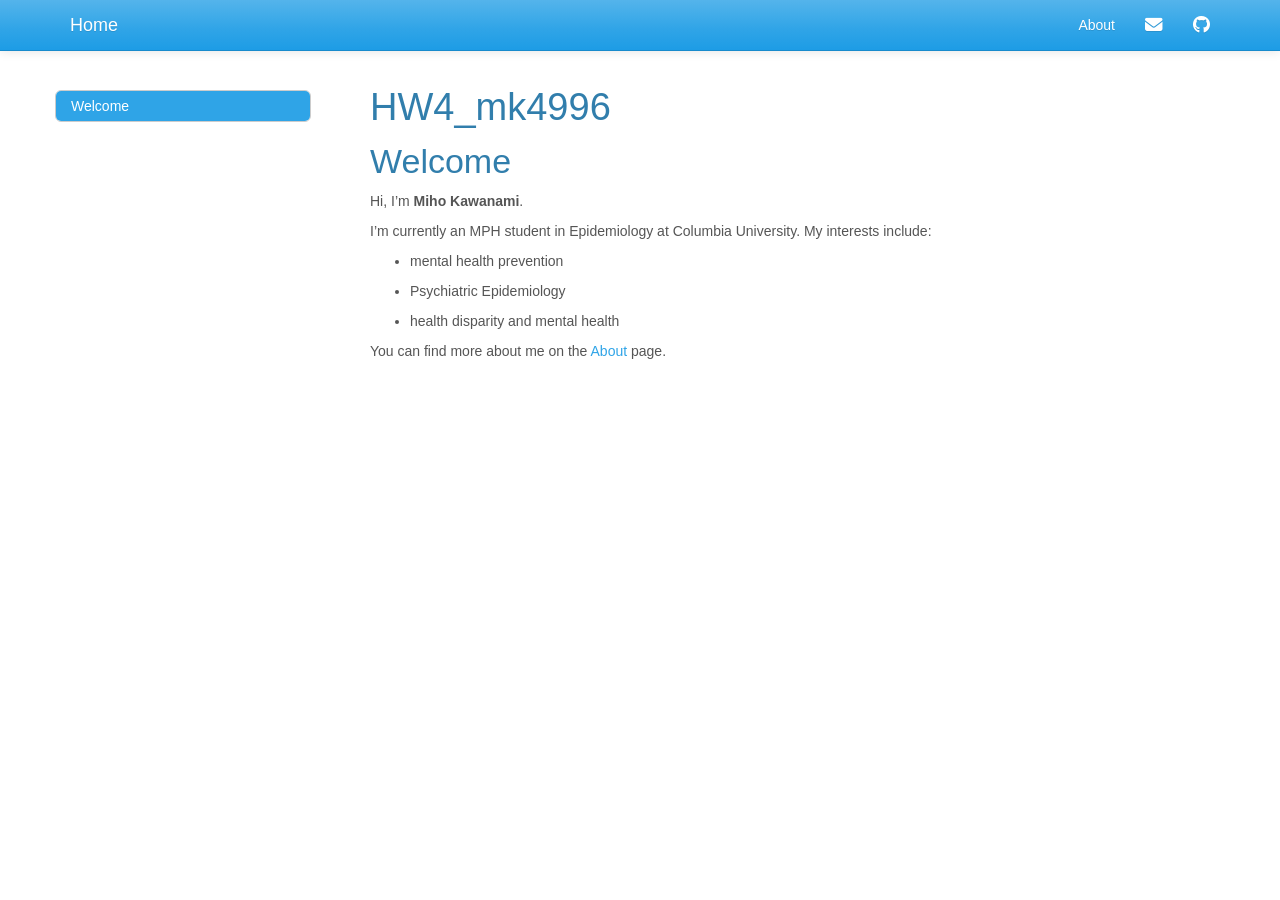
==== index.html @ 80c659e9 "built website" ====
<!DOCTYPE html>

<html>

<head>

<meta charset="utf-8" />
<meta name="generator" content="pandoc" />
<meta http-equiv="X-UA-Compatible" content="IE=EDGE" />




<title>HW4_mk4996</title>

<script src="site_libs/header-attrs-2.29/header-attrs.js"></script>
<script src="site_libs/jquery-3.6.0/jquery-3.6.0.min.js"></script>
<meta name="viewport" content="width=device-width, initial-scale=1" />
<link href="site_libs/bootstrap-3.3.5/css/cerulean.min.css" rel="stylesheet" />
<script src="site_libs/bootstrap-3.3.5/js/bootstrap.min.js"></script>
<script src="site_libs/bootstrap-3.3.5/shim/html5shiv.min.js"></script>
<script src="site_libs/bootstrap-3.3.5/shim/respond.min.js"></script>
<style>h1 {font-size: 34px;}
       h1.title {font-size: 38px;}
       h2 {font-size: 30px;}
       h3 {font-size: 24px;}
       h4 {font-size: 18px;}
       h5 {font-size: 16px;}
       h6 {font-size: 12px;}
       code {color: inherit; background-color: rgba(0, 0, 0, 0.04);}
       pre:not([class]) { background-color: white }</style>
<script src="site_libs/jqueryui-1.13.2/jquery-ui.min.js"></script>
<link href="site_libs/tocify-1.9.1/jquery.tocify.css" rel="stylesheet" />
<script src="site_libs/tocify-1.9.1/jquery.tocify.js"></script>
<script src="site_libs/navigation-1.1/tabsets.js"></script>
<link href="site_libs/highlightjs-9.12.0/default.css" rel="stylesheet" />
<script src="site_libs/highlightjs-9.12.0/highlight.js"></script>
<link href="site_libs/font-awesome-6.5.2/css/all.min.css" rel="stylesheet" />
<link href="site_libs/font-awesome-6.5.2/css/v4-shims.min.css" rel="stylesheet" />

<style type="text/css">
  code{white-space: pre-wrap;}
  span.smallcaps{font-variant: small-caps;}
  span.underline{text-decoration: underline;}
  div.column{display: inline-block; vertical-align: top; width: 50%;}
  div.hanging-indent{margin-left: 1.5em; text-indent: -1.5em;}
  ul.task-list{list-style: none;}
    </style>

<style type="text/css">code{white-space: pre;}</style>
<script type="text/javascript">
if (window.hljs) {
  hljs.configure({languages: []});
  hljs.initHighlightingOnLoad();
  if (document.readyState && document.readyState === "complete") {
    window.setTimeout(function() { hljs.initHighlighting(); }, 0);
  }
}
</script>









<style type = "text/css">
.main-container {
  max-width: 940px;
  margin-left: auto;
  margin-right: auto;
}
img {
  max-width:100%;
}
.tabbed-pane {
  padding-top: 12px;
}
.html-widget {
  margin-bottom: 20px;
}
button.code-folding-btn:focus {
  outline: none;
}
summary {
  display: list-item;
}
details > summary > p:only-child {
  display: inline;
}
pre code {
  padding: 0;
}
</style>


<style type="text/css">
.dropdown-submenu {
  position: relative;
}
.dropdown-submenu>.dropdown-menu {
  top: 0;
  left: 100%;
  margin-top: -6px;
  margin-left: -1px;
  border-radius: 0 6px 6px 6px;
}
.dropdown-submenu:hover>.dropdown-menu {
  display: block;
}
.dropdown-submenu>a:after {
  display: block;
  content: " ";
  float: right;
  width: 0;
  height: 0;
  border-color: transparent;
  border-style: solid;
  border-width: 5px 0 5px 5px;
  border-left-color: #cccccc;
  margin-top: 5px;
  margin-right: -10px;
}
.dropdown-submenu:hover>a:after {
  border-left-color: #adb5bd;
}
.dropdown-submenu.pull-left {
  float: none;
}
.dropdown-submenu.pull-left>.dropdown-menu {
  left: -100%;
  margin-left: 10px;
  border-radius: 6px 0 6px 6px;
}
</style>

<script type="text/javascript">
// manage active state of menu based on current page
$(document).ready(function () {
  // active menu anchor
  href = window.location.pathname
  href = href.substr(href.lastIndexOf('/') + 1)
  if (href === "")
    href = "index.html";
  var menuAnchor = $('a[href="' + href + '"]');

  // mark the anchor link active (and if it's in a dropdown, also mark that active)
  var dropdown = menuAnchor.closest('li.dropdown');
  if (window.bootstrap) { // Bootstrap 4+
    menuAnchor.addClass('active');
    dropdown.find('> .dropdown-toggle').addClass('active');
  } else { // Bootstrap 3
    menuAnchor.parent().addClass('active');
    dropdown.addClass('active');
  }

  // Navbar adjustments
  var navHeight = $(".navbar").first().height() + 15;
  var style = document.createElement('style');
  var pt = "padding-top: " + navHeight + "px; ";
  var mt = "margin-top: -" + navHeight + "px; ";
  var css = "";
  // offset scroll position for anchor links (for fixed navbar)
  for (var i = 1; i <= 6; i++) {
    css += ".section h" + i + "{ " + pt + mt + "}\n";
  }
  style.innerHTML = "body {" + pt + "padding-bottom: 40px; }\n" + css;
  document.head.appendChild(style);
});
</script>

<!-- tabsets -->

<style type="text/css">
.tabset-dropdown > .nav-tabs {
  display: inline-table;
  max-height: 500px;
  min-height: 44px;
  overflow-y: auto;
  border: 1px solid #ddd;
  border-radius: 4px;
}

.tabset-dropdown > .nav-tabs > li.active:before, .tabset-dropdown > .nav-tabs.nav-tabs-open:before {
  content: "\e259";
  font-family: 'Glyphicons Halflings';
  display: inline-block;
  padding: 10px;
  border-right: 1px solid #ddd;
}

.tabset-dropdown > .nav-tabs.nav-tabs-open > li.active:before {
  content: "\e258";
  font-family: 'Glyphicons Halflings';
  border: none;
}

.tabset-dropdown > .nav-tabs > li.active {
  display: block;
}

.tabset-dropdown > .nav-tabs > li > a,
.tabset-dropdown > .nav-tabs > li > a:focus,
.tabset-dropdown > .nav-tabs > li > a:hover {
  border: none;
  display: inline-block;
  border-radius: 4px;
  background-color: transparent;
}

.tabset-dropdown > .nav-tabs.nav-tabs-open > li {
  display: block;
  float: none;
}

.tabset-dropdown > .nav-tabs > li {
  display: none;
}
</style>

<!-- code folding -->



<style type="text/css">

#TOC {
  margin: 25px 0px 20px 0px;
}
@media (max-width: 768px) {
#TOC {
  position: relative;
  width: 100%;
}
}

@media print {
.toc-content {
  /* see https://github.com/w3c/csswg-drafts/issues/4434 */
  float: right;
}
}

.toc-content {
  padding-left: 30px;
  padding-right: 40px;
}

div.main-container {
  max-width: 1200px;
}

div.tocify {
  width: 20%;
  max-width: 260px;
  max-height: 85%;
}

@media (min-width: 768px) and (max-width: 991px) {
  div.tocify {
    width: 25%;
  }
}

@media (max-width: 767px) {
  div.tocify {
    width: 100%;
    max-width: none;
  }
}

.tocify ul, .tocify li {
  line-height: 20px;
}

.tocify-subheader .tocify-item {
  font-size: 0.90em;
}

.tocify .list-group-item {
  border-radius: 0px;
}


</style>



</head>

<body>


<div class="container-fluid main-container">


<!-- setup 3col/9col grid for toc_float and main content  -->
<div class="row">
<div class="col-xs-12 col-sm-4 col-md-3">
<div id="TOC" class="tocify">
</div>
</div>

<div class="toc-content col-xs-12 col-sm-8 col-md-9">




<div class="navbar navbar-default  navbar-fixed-top" role="navigation">
  <div class="container">
    <div class="navbar-header">
      <button type="button" class="navbar-toggle collapsed" data-toggle="collapse" data-bs-toggle="collapse" data-target="#navbar" data-bs-target="#navbar">
        <span class="icon-bar"></span>
        <span class="icon-bar"></span>
        <span class="icon-bar"></span>
      </button>
      <a class="navbar-brand" href="index.html">Home</a>
    </div>
    <div id="navbar" class="navbar-collapse collapse">
      <ul class="nav navbar-nav">
        
      </ul>
      <ul class="nav navbar-nav navbar-right">
        <li>
  <a href="about.html">About</a>
</li>
<li>
  <a href="mailto:mk1168@gmail.com">
    <span class="fa fa-envelope fa-lg"></span>
     
  </a>
</li>
<li>
  <a href="https://github.com/mk4996/">
    <span class="fa fa-github fa-lg"></span>
     
  </a>
</li>
      </ul>
    </div><!--/.nav-collapse -->
  </div><!--/.container -->
</div><!--/.navbar -->

<div id="header">



<h1 class="title toc-ignore">HW4_mk4996</h1>

</div>


<div id="welcome" class="section level1">
<h1>Welcome</h1>
<p>Hi, I’m <strong>Miho Kawanami</strong>.</p>
<p>I’m currently an MPH student in Epidemiology at Columbia University.
My interests include:</p>
<ul>
<li><p>mental health prevention</p></li>
<li><p>Psychiatric Epidemiology</p></li>
<li><p>health disparity and mental health</p></li>
</ul>
<p>You can find more about me on the <a href="about.html">About</a>
page.</p>
</div>



</div>
</div>

</div>

<script>

// add bootstrap table styles to pandoc tables
function bootstrapStylePandocTables() {
  $('tr.odd').parent('tbody').parent('table').addClass('table table-condensed');
}
$(document).ready(function () {
  bootstrapStylePandocTables();
});


</script>

<!-- tabsets -->

<script>
$(document).ready(function () {
  window.buildTabsets("TOC");
});

$(document).ready(function () {
  $('.tabset-dropdown > .nav-tabs > li').click(function () {
    $(this).parent().toggleClass('nav-tabs-open');
  });
});
</script>

<!-- code folding -->

<script>
$(document).ready(function ()  {

    // temporarily add toc-ignore selector to headers for the consistency with Pandoc
    $('.unlisted.unnumbered').addClass('toc-ignore')

    // move toc-ignore selectors from section div to header
    $('div.section.toc-ignore')
        .removeClass('toc-ignore')
        .children('h1,h2,h3,h4,h5').addClass('toc-ignore');

    // establish options
    var options = {
      selectors: "h1,h2,h3",
      theme: "bootstrap3",
      context: '.toc-content',
      hashGenerator: function (text) {
        return text.replace(/[.\\/?&!#<>]/g, '').replace(/\s/g, '_');
      },
      ignoreSelector: ".toc-ignore",
      scrollTo: 0
    };
    options.showAndHide = true;
    options.smoothScroll = true;

    // tocify
    var toc = $("#TOC").tocify(options).data("toc-tocify");
});
</script>

<!-- dynamically load mathjax for compatibility with self-contained -->
<script>
  (function () {
    var script = document.createElement("script");
    script.type = "text/javascript";
    script.src  = "https://mathjax.rstudio.com/latest/MathJax.js?config=TeX-AMS-MML_HTMLorMML";
    document.getElementsByTagName("head")[0].appendChild(script);
  })();
</script>

</body>
</html>
---- site_libs/highlightjs-9.12.0/default.css ----
.hljs-literal {
  color: #990073;
}

.hljs-number {
  color: #099;
}

.hljs-comment {
  color: #998;
  font-style: italic;
}

.hljs-keyword {
  color: #900;
  font-weight: bold;
}

.hljs-string {
  color: #d14;
}
---- site_libs/font-awesome-6.5.2/css/v4-shims.min.css ----
/*!
 * Font Awesome Free 6.5.2 by @fontawesome - https://fontawesome.com
 * License - https://fontawesome.com/license/free (Icons: CC BY 4.0, Fonts: SIL OFL 1.1, Code: MIT License)
 * Copyright 2024 Fonticons, Inc.
 */
.fa.fa-glass:before{content:"\f000"}.fa.fa-envelope-o{font-family:"Font Awesome 6 Free";font-weight:400}.fa.fa-envelope-o:before{content:"\f0e0"}.fa.fa-star-o{font-family:"Font Awesome 6 Free";font-weight:400}.fa.fa-star-o:before{content:"\f005"}.fa.fa-close:before,.fa.fa-remove:before{content:"\f00d"}.fa.fa-gear:before{content:"\f013"}.fa.fa-trash-o{font-family:"Font Awesome 6 Free";font-weight:400}.fa.fa-trash-o:before{content:"\f2ed"}.fa.fa-home:before{content:"\f015"}.fa.fa-file-o{font-family:"Font Awesome 6 Free";font-weight:400}.fa.fa-file-o:before{content:"\f15b"}.fa.fa-clock-o{font-family:"Font Awesome 6 Free";font-weight:400}.fa.fa-clock-o:before{content:"\f017"}.fa.fa-arrow-circle-o-down{font-family:"Font Awesome 6 Free";font-weight:400}.fa.fa-arrow-circle-o-down:before{content:"\f358"}.fa.fa-arrow-circle-o-up{font-family:"Font Awesome 6 Free";font-weight:400}.fa.fa-arrow-circle-o-up:before{content:"\f35b"}.fa.fa-play-circle-o{font-family:"Font Awesome 6 Free";font-weight:400}.fa.fa-play-circle-o:before{content:"\f144"}.fa.fa-repeat:before,.fa.fa-rotate-right:before{content:"\f01e"}.fa.fa-refresh:before{content:"\f021"}.fa.fa-list-alt{font-family:"Font Awesome 6 Free";font-weight:400}.fa.fa-list-alt:before{content:"\f022"}.fa.fa-dedent:before{content:"\f03b"}.fa.fa-video-camera:before{content:"\f03d"}.fa.fa-picture-o{font-family:"Font Awesome 6 Free";font-weight:400}.fa.fa-picture-o:before{content:"\f03e"}.fa.fa-photo{font-family:"Font Awesome 6 Free";font-weight:400}.fa.fa-photo:before{content:"\f03e"}.fa.fa-image{font-family:"Font Awesome 6 Free";font-weight:400}.fa.fa-image:before{content:"\f03e"}.fa.fa-map-marker:before{content:"\f3c5"}.fa.fa-pencil-square-o{font-family:"Font Awesome 6 Free";font-weight:400}.fa.fa-pencil-square-o:before{content:"\f044"}.fa.fa-edit{font-family:"Font Awesome 6 Free";font-weight:400}.fa.fa-edit:before{content:"\f044"}.fa.fa-share-square-o:before{content:"\f14d"}.fa.fa-check-square-o{font-family:"Font Awesome 6 Free";font-weight:400}.fa.fa-check-square-o:before{content:"\f14a"}.fa.fa-arrows:before{content:"\f0b2"}.fa.fa-times-circle-o{font-family:"Font Awesome 6 Free";font-weight:400}.fa.fa-times-circle-o:before{content:"\f057"}.fa.fa-check-circle-o{font-family:"Font Awesome 6 Free";font-weight:400}.fa.fa-check-circle-o:before{content:"\f058"}.fa.fa-mail-forward:before{content:"\f064"}.fa.fa-expand:before{content:"\f424"}.fa.fa-compress:before{content:"\f422"}.fa.fa-eye,.fa.fa-eye-slash{font-family:"Font Awesome 6 Free";font-weight:400}.fa.fa-warning:before{content:"\f071"}.fa.fa-calendar:before{content:"\f073"}.fa.fa-arrows-v:before{content:"\f338"}.fa.fa-arrows-h:before{content:"\f337"}.fa.fa-bar-chart-o:before,.fa.fa-bar-chart:before{content:"\e0e3"}.fa.fa-twitter-square{font-family:"Font Awesome 6 Brands";font-weight:400}.fa.fa-twitter-square:before{content:"\f081"}.fa.fa-facebook-square{font-family:"Font Awesome 6 Brands";font-weight:400}.fa.fa-facebook-square:before{content:"\f082"}.fa.fa-gears:before{content:"\f085"}.fa.fa-thumbs-o-up{font-family:"Font Awesome 6 Free";font-weight:400}.fa.fa-thumbs-o-up:before{content:"\f164"}.fa.fa-thumbs-o-down{font-family:"Font Awesome 6 Free";font-weight:400}.fa.fa-thumbs-o-down:before{content:"\f165"}.fa.fa-heart-o{font-family:"Font Awesome 6 Free";font-weight:400}.fa.fa-heart-o:before{content:"\f004"}.fa.fa-sign-out:before{content:"\f2f5"}.fa.fa-linkedin-square{font-family:"Font Awesome 6 Brands";font-weight:400}.fa.fa-linkedin-square:before{content:"\f08c"}.fa.fa-thumb-tack:before{content:"\f08d"}.fa.fa-external-link:before{content:"\f35d"}.fa.fa-sign-in:before{content:"\f2f6"}.fa.fa-github-square{font-family:"Font Awesome 6 Brands";font-weight:400}.fa.fa-github-square:before{content:"\f092"}.fa.fa-lemon-o{font-family:"Font Awesome 6 Free";font-weight:400}.fa.fa-lemon-o:before{content:"\f094"}.fa.fa-square-o{font-family:"Font Awesome 6 Free";font-weight:400}.fa.fa-square-o:before{content:"\f0c8"}.fa.fa-bookmark-o{font-family:"Font Awesome 6 Free";font-weight:400}.fa.fa-bookmark-o:before{content:"\f02e"}.fa.fa-facebook,.fa.fa-twitter{font-family:"Font Awesome 6 Brands";font-weight:400}.fa.fa-facebook:before{content:"\f39e"}.fa.fa-facebook-f{font-family:"Font Awesome 6 Brands";font-weight:400}.fa.fa-facebook-f:before{content:"\f39e"}.fa.fa-github{font-family:"Font Awesome 6 Brands";font-weight:400}.fa.fa-credit-card{font-family:"Font Awesome 6 Free";font-weight:400}.fa.fa-feed:before{content:"\f09e"}.fa.fa-hdd-o{font-family:"Font Awesome 6 Free";font-weight:400}.fa.fa-hdd-o:before{content:"\f0a0"}.fa.fa-hand-o-right{font-family:"Font Awesome 6 Free";font-weight:400}.fa.fa-hand-o-right:before{content:"\f0a4"}.fa.fa-hand-o-left{font-family:"Font Awesome 6 Free";font-weight:400}.fa.fa-hand-o-left:before{content:"\f0a5"}.fa.fa-hand-o-up{font-family:"Font Awesome 6 Free";font-weight:400}.fa.fa-hand-o-up:before{content:"\f0a6"}.fa.fa-hand-o-down{font-family:"Font Awesome 6 Free";font-weight:400}.fa.fa-hand-o-down:before{content:"\f0a7"}.fa.fa-globe:before{content:"\f57d"}.fa.fa-tasks:before{content:"\f828"}.fa.fa-arrows-alt:before{content:"\f31e"}.fa.fa-group:before{content:"\f0c0"}.fa.fa-chain:before{content:"\f0c1"}.fa.fa-cut:before{content:"\f0c4"}.fa.fa-files-o{font-family:"Font Awesome 6 Free";font-weight:400}.fa.fa-files-o:before{content:"\f0c5"}.fa.fa-floppy-o{font-family:"Font Awesome 6 Free";font-weight:400}.fa.fa-floppy-o:before{content:"\f0c7"}.fa.fa-save{font-family:"Font Awesome 6 Free";font-weight:400}.fa.fa-save:before{content:"\f0c7"}.fa.fa-navicon:before,.fa.fa-reorder:before{content:"\f0c9"}.fa.fa-magic:before{content:"\e2ca"}.fa.fa-pinterest,.fa.fa-pinterest-square{font-family:"Font Awesome 6 Brands";font-weight:400}.fa.fa-pinterest-square:before{content:"\f0d3"}.fa.fa-google-plus-square{font-family:"Font Awesome 6 Brands";font-weight:400}.fa.fa-google-plus-square:before{content:"\f0d4"}.fa.fa-google-plus{font-family:"Font Awesome 6 Brands";font-weight:400}.fa.fa-google-plus:before{content:"\f0d5"}.fa.fa-money:before{content:"\f3d1"}.fa.fa-unsorted:before{content:"\f0dc"}.fa.fa-sort-desc:before{content:"\f0dd"}.fa.fa-sort-asc:before{content:"\f0de"}.fa.fa-linkedin{font-family:"Font Awesome 6 Brands";font-weight:400}.fa.fa-linkedin:before{content:"\f0e1"}.fa.fa-rotate-left:before{content:"\f0e2"}.fa.fa-legal:before{content:"\f0e3"}.fa.fa-dashboard:before,.fa.fa-tachometer:before{content:"\f625"}.fa.fa-comment-o{font-family:"Font Awesome 6 Free";font-weight:400}.fa.fa-comment-o:before{content:"\f075"}.fa.fa-comments-o{font-family:"Font Awesome 6 Free";font-weight:400}.fa.fa-comments-o:before{content:"\f086"}.fa.fa-flash:before{content:"\f0e7"}.fa.fa-clipboard:before{content:"\f0ea"}.fa.fa-lightbulb-o{font-family:"Font Awesome 6 Free";font-weight:400}.fa.fa-lightbulb-o:before{content:"\f0eb"}.fa.fa-exchange:before{content:"\f362"}.fa.fa-cloud-download:before{content:"\f0ed"}.fa.fa-cloud-upload:before{content:"\f0ee"}.fa.fa-bell-o{font-family:"Font Awesome 6 Free";font-weight:400}.fa.fa-bell-o:before{content:"\f0f3"}.fa.fa-cutlery:before{content:"\f2e7"}.fa.fa-file-text-o{font-family:"Font Awesome 6 Free";font-weight:400}.fa.fa-file-text-o:before{content:"\f15c"}.fa.fa-building-o{font-family:"Font Awesome 6 Free";font-weight:400}.fa.fa-building-o:before{content:"\f1ad"}.fa.fa-hospital-o{font-family:"Font Awesome 6 Free";font-weight:400}.fa.fa-hospital-o:before{content:"\f0f8"}.fa.fa-tablet:before{content:"\f3fa"}.fa.fa-mobile-phone:before,.fa.fa-mobile:before{content:"\f3cd"}.fa.fa-circle-o{font-family:"Font Awesome 6 Free";font-weight:400}.fa.fa-circle-o:before{content:"\f111"}.fa.fa-mail-reply:before{content:"\f3e5"}.fa.fa-github-alt{font-family:"Font Awesome 6 Brands";font-weight:400}.fa.fa-folder-o{font-family:"Font Awesome 6 Free";font-weight:400}.fa.fa-folder-o:before{content:"\f07b"}.fa.fa-folder-open-o{font-family:"Font Awesome 6 Free";font-weight:400}.fa.fa-folder-open-o:before{content:"\f07c"}.fa.fa-smile-o{font-family:"Font Awesome 6 Free";font-weight:400}.fa.fa-smile-o:before{content:"\f118"}.fa.fa-frown-o{font-family:"Font Awesome 6 Free";font-weight:400}.fa.fa-frown-o:before{content:"\f119"}.fa.fa-meh-o{font-family:"Font Awesome 6 Free";font-weight:400}.fa.fa-meh-o:before{content:"\f11a"}.fa.fa-keyboard-o{font-family:"Font Awesome 6 Free";font-weight:400}.fa.fa-keyboard-o:before{content:"\f11c"}.fa.fa-flag-o{font-family:"Font Awesome 6 Free";font-weight:400}.fa.fa-flag-o:before{content:"\f024"}.fa.fa-mail-reply-all:before{content:"\f122"}.fa.fa-star-half-o{font-family:"Font Awesome 6 Free";font-weight:400}.fa.fa-star-half-o:before{content:"\f5c0"}.fa.fa-star-half-empty{font-family:"Font Awesome 6 Free";font-weight:400}.fa.fa-star-half-empty:before{content:"\f5c0"}.fa.fa-star-half-full{font-family:"Font Awesome 6 Free";font-weight:400}.fa.fa-star-half-full:before{content:"\f5c0"}.fa.fa-code-fork:before{content:"\f126"}.fa.fa-chain-broken:before,.fa.fa-unlink:before{content:"\f127"}.fa.fa-calendar-o{font-family:"Font Awesome 6 Free";font-weight:400}.fa.fa-calendar-o:before{content:"\f133"}.fa.fa-css3,.fa.fa-html5,.fa.fa-maxcdn{font-family:"Font Awesome 6 Brands";font-weight:400}.fa.fa-unlock-alt:before{content:"\f09c"}.fa.fa-minus-square-o{font-family:"Font Awesome 6 Free";font-weight:400}.fa.fa-minus-square-o:before{content:"\f146"}.fa.fa-level-up:before{content:"\f3bf"}.fa.fa-level-down:before{content:"\f3be"}.fa.fa-pencil-square:before{content:"\f14b"}.fa.fa-external-link-square:before{content:"\f360"}.fa.fa-compass{font-family:"Font Awesome 6 Free";font-weight:400}.fa.fa-caret-square-o-down{font-family:"Font Awesome 6 Free";font-weight:400}.fa.fa-caret-square-o-down:before{content:"\f150"}.fa.fa-toggle-down{font-family:"Font Awesome 6 Free";font-weight:400}.fa.fa-toggle-down:before{content:"\f150"}.fa.fa-caret-square-o-up{font-family:"Font Awesome 6 Free";font-weight:400}.fa.fa-caret-square-o-up:before{content:"\f151"}.fa.fa-toggle-up{font-family:"Font Awesome 6 Free";font-weight:400}.fa.fa-toggle-up:before{content:"\f151"}.fa.fa-caret-square-o-right{font-family:"Font Awesome 6 Free";font-weight:400}.fa.fa-caret-square-o-right:before{content:"\f152"}.fa.fa-toggle-right{font-family:"Font Awesome 6 Free";font-weight:400}.fa.fa-toggle-right:before{content:"\f152"}.fa.fa-eur:before,.fa.fa-euro:before{content:"\f153"}.fa.fa-gbp:before{content:"\f154"}.fa.fa-dollar:before,.fa.fa-usd:before{content:"\24"}.fa.fa-inr:before,.fa.fa-rupee:before{content:"\e1bc"}.fa.fa-cny:before,.fa.fa-jpy:before,.fa.fa-rmb:before,.fa.fa-yen:before{content:"\f157"}.fa.fa-rouble:before,.fa.fa-rub:before,.fa.fa-ruble:before{content:"\f158"}.fa.fa-krw:before,.fa.fa-won:before{content:"\f159"}.fa.fa-bitcoin,.fa.fa-btc{font-family:"Font Awesome 6 Brands";font-weight:400}.fa.fa-bitcoin:before{content:"\f15a"}.fa.fa-file-text:before{content:"\f15c"}.fa.fa-sort-alpha-asc:before{content:"\f15d"}.fa.fa-sort-alpha-desc:before{content:"\f881"}.fa.fa-sort-amount-asc:before{content:"\f884"}.fa.fa-sort-amount-desc:before{content:"\f160"}.fa.fa-sort-numeric-asc:before{content:"\f162"}.fa.fa-sort-numeric-desc:before{content:"\f886"}.fa.fa-youtube-square{font-family:"Font Awesome 6 Brands";font-weight:400}.fa.fa-youtube-square:before{content:"\f431"}.fa.fa-xing,.fa.fa-xing-square,.fa.fa-youtube{font-family:"Font Awesome 6 Brands";font-weight:400}.fa.fa-xing-square:before{content:"\f169"}.fa.fa-youtube-play{font-family:"Font Awesome 6 Brands";font-weight:400}.fa.fa-youtube-play:before{content:"\f167"}.fa.fa-adn,.fa.fa-bitbucket,.fa.fa-bitbucket-square,.fa.fa-dropbox,.fa.fa-flickr,.fa.fa-instagram,.fa.fa-stack-overflow{font-family:"Font Awesome 6 Brands";font-weight:400}.fa.fa-bitbucket-square:before{content:"\f171"}.fa.fa-tumblr,.fa.fa-tumblr-square{font-family:"Font Awesome 6 Brands";font-weight:400}.fa.fa-tumblr-square:before{content:"\f174"}.fa.fa-long-arrow-down:before{content:"\f309"}.fa.fa-long-arrow-up:before{content:"\f30c"}.fa.fa-long-arrow-left:before{content:"\f30a"}.fa.fa-long-arrow-right:before{content:"\f30b"}.fa.fa-android,.fa.fa-apple,.fa.fa-dribbble,.fa.fa-foursquare,.fa.fa-gittip,.fa.fa-gratipay,.fa.fa-linux,.fa.fa-skype,.fa.fa-trello,.fa.fa-windows{font-family:"Font Awesome 6 Brands";font-weight:400}.fa.fa-gittip:before{content:"\f184"}.fa.fa-sun-o{font-family:"Font Awesome 6 Free";font-weight:400}.fa.fa-sun-o:before{content:"\f185"}.fa.fa-moon-o{font-family:"Font Awesome 6 Free";font-weight:400}.fa.fa-moon-o:before{content:"\f186"}.fa.fa-pagelines,.fa.fa-renren,.fa.fa-stack-exchange,.fa.fa-vk,.fa.fa-weibo{font-family:"Font Awesome 6 Brands";font-weight:400}.fa.fa-arrow-circle-o-right{font-family:"Font Awesome 6 Free";font-weight:400}.fa.fa-arrow-circle-o-right:before{content:"\f35a"}.fa.fa-arrow-circle-o-left{font-family:"Font Awesome 6 Free";font-weight:400}.fa.fa-arrow-circle-o-left:before{content:"\f359"}.fa.fa-caret-square-o-left{font-family:"Font Awesome 6 Free";font-weight:400}.fa.fa-caret-square-o-left:before{content:"\f191"}.fa.fa-toggle-left{font-family:"Font Awesome 6 Free";font-weight:400}.fa.fa-toggle-left:before{content:"\f191"}.fa.fa-dot-circle-o{font-family:"Font Awesome 6 Free";font-weight:400}.fa.fa-dot-circle-o:before{content:"\f192"}.fa.fa-vimeo-square{font-family:"Font Awesome 6 Brands";font-weight:400}.fa.fa-vimeo-square:before{content:"\f194"}.fa.fa-try:before,.fa.fa-turkish-lira:before{content:"\e2bb"}.fa.fa-plus-square-o{font-family:"Font Awesome 6 Free";font-weight:400}.fa.fa-plus-square-o:before{content:"\f0fe"}.fa.fa-openid,.fa.fa-slack,.fa.fa-wordpress{font-family:"Font Awesome 6 Brands";font-weight:400}.fa.fa-bank:before,.fa.fa-institution:before{content:"\f19c"}.fa.fa-mortar-board:before{content:"\f19d"}.fa.fa-google,.fa.fa-reddit,.fa.fa-reddit-square,.fa.fa-yahoo{font-family:"Font Awesome 6 Brands";font-weight:400}.fa.fa-reddit-square:before{content:"\f1a2"}.fa.fa-behance,.fa.fa-behance-square,.fa.fa-delicious,.fa.fa-digg,.fa.fa-drupal,.fa.fa-joomla,.fa.fa-pied-piper-alt,.fa.fa-pied-piper-pp,.fa.fa-stumbleupon,.fa.fa-stumbleupon-circle{font-family:"Font Awesome 6 Brands";font-weight:400}.fa.fa-behance-square:before{content:"\f1b5"}.fa.fa-steam,.fa.fa-steam-square{font-family:"Font Awesome 6 Brands";font-weight:400}.fa.fa-steam-square:before{content:"\f1b7"}.fa.fa-automobile:before{content:"\f1b9"}.fa.fa-cab:before{content:"\f1ba"}.fa.fa-deviantart,.fa.fa-soundcloud,.fa.fa-spotify{font-family:"Font Awesome 6 Brands";font-weight:400}.fa.fa-file-pdf-o{font-family:"Font Awesome 6 Free";font-weight:400}.fa.fa-file-pdf-o:before{content:"\f1c1"}.fa.fa-file-word-o{font-family:"Font Awesome 6 Free";font-weight:400}.fa.fa-file-word-o:before{content:"\f1c2"}.fa.fa-file-excel-o{font-family:"Font Awesome 6 Free";font-weight:400}.fa.fa-file-excel-o:before{content:"\f1c3"}.fa.fa-file-powerpoint-o{font-family:"Font Awesome 6 Free";font-weight:400}.fa.fa-file-powerpoint-o:before{content:"\f1c4"}.fa.fa-file-image-o{font-family:"Font Awesome 6 Free";font-weight:400}.fa.fa-file-image-o:before{content:"\f1c5"}.fa.fa-file-photo-o{font-family:"Font Awesome 6 Free";font-weight:400}.fa.fa-file-photo-o:before{content:"\f1c5"}.fa.fa-file-picture-o{font-family:"Font Awesome 6 Free";font-weight:400}.fa.fa-file-picture-o:before{content:"\f1c5"}.fa.fa-file-archive-o{font-family:"Font Awesome 6 Free";font-weight:400}.fa.fa-file-archive-o:before{content:"\f1c6"}.fa.fa-file-zip-o{font-family:"Font Awesome 6 Free";font-weight:400}.fa.fa-file-zip-o:before{content:"\f1c6"}.fa.fa-file-audio-o{font-family:"Font Awesome 6 Free";font-weight:400}.fa.fa-file-audio-o:before{content:"\f1c7"}.fa.fa-file-sound-o{font-family:"Font Awesome 6 Free";font-weight:400}.fa.fa-file-sound-o:before{content:"\f1c7"}.fa.fa-file-video-o{font-family:"Font Awesome 6 Free";font-weight:400}.fa.fa-file-video-o:before{content:"\f1c8"}.fa.fa-file-movie-o{font-family:"Font Awesome 6 Free";font-weight:400}.fa.fa-file-movie-o:before{content:"\f1c8"}.fa.fa-file-code-o{font-family:"Font Awesome 6 Free";font-weight:400}.fa.fa-file-code-o:before{content:"\f1c9"}.fa.fa-codepen,.fa.fa-jsfiddle,.fa.fa-vine{font-family:"Font Awesome 6 Brands";font-weight:400}.fa.fa-life-bouy:before,.fa.fa-life-buoy:before,.fa.fa-life-saver:before,.fa.fa-support:before{content:"\f1cd"}.fa.fa-circle-o-notch:before{content:"\f1ce"}.fa.fa-ra,.fa.fa-rebel{font-family:"Font Awesome 6 Brands";font-weight:400}.fa.fa-ra:before{content:"\f1d0"}.fa.fa-resistance{font-family:"Font Awesome 6 Brands";font-weight:400}.fa.fa-resistance:before{content:"\f1d0"}.fa.fa-empire,.fa.fa-ge{font-family:"Font Awesome 6 Brands";font-weight:400}.fa.fa-ge:before{content:"\f1d1"}.fa.fa-git-square{font-family:"Font Awesome 6 Brands";font-weight:400}.fa.fa-git-square:before{content:"\f1d2"}.fa.fa-git,.fa.fa-hacker-news,.fa.fa-y-combinator-square{font-family:"Font Awesome 6 Brands";font-weight:400}.fa.fa-y-combinator-square:before{content:"\f1d4"}.fa.fa-yc-square{font-family:"Font Awesome 6 Brands";font-weight:400}.fa.fa-yc-square:before{content:"\f1d4"}.fa.fa-qq,.fa.fa-tencent-weibo,.fa.fa-wechat,.fa.fa-weixin{font-family:"Font Awesome 6 Brands";font-weight:400}.fa.fa-wechat:before{content:"\f1d7"}.fa.fa-send:before{content:"\f1d8"}.fa.fa-paper-plane-o{font-family:"Font Awesome 6 Free";font-weight:400}.fa.fa-paper-plane-o:before{content:"\f1d8"}.fa.fa-send-o{font-family:"Font Awesome 6 Free";font-weight:400}.fa.fa-send-o:before{content:"\f1d8"}.fa.fa-circle-thin{font-family:"Font Awesome 6 Free";font-weight:400}.fa.fa-circle-thin:before{content:"\f111"}.fa.fa-header:before{content:"\f1dc"}.fa.fa-futbol-o{font-family:"Font Awesome 6 Free";font-weight:400}.fa.fa-futbol-o:before{content:"\f1e3"}.fa.fa-soccer-ball-o{font-family:"Font Awesome 6 Free";font-weight:400}.fa.fa-soccer-ball-o:before{content:"\f1e3"}.fa.fa-slideshare,.fa.fa-twitch,.fa.fa-yelp{font-family:"Font Awesome 6 Brands";font-weight:400}.fa.fa-newspaper-o{font-family:"Font Awesome 6 Free";font-weight:400}.fa.fa-newspaper-o:before{content:"\f1ea"}.fa.fa-cc-amex,.fa.fa-cc-discover,.fa.fa-cc-mastercard,.fa.fa-cc-paypal,.fa.fa-cc-stripe,.fa.fa-cc-visa,.fa.fa-google-wallet,.fa.fa-paypal{font-family:"Font Awesome 6 Brands";font-weight:400}.fa.fa-bell-slash-o{font-family:"Font Awesome 6 Free";font-weight:400}.fa.fa-bell-slash-o:before{content:"\f1f6"}.fa.fa-trash:before{content:"\f2ed"}.fa.fa-copyright{font-family:"Font Awesome 6 Free";font-weight:400}.fa.fa-eyedropper:before{content:"\f1fb"}.fa.fa-area-chart:before{content:"\f1fe"}.fa.fa-pie-chart:before{content:"\f200"}.fa.fa-line-chart:before{content:"\f201"}.fa.fa-lastfm,.fa.fa-lastfm-square{font-family:"Font Awesome 6 Brands";font-weight:400}.fa.fa-lastfm-square:before{content:"\f203"}.fa.fa-angellist,.fa.fa-ioxhost{font-family:"Font Awesome 6 Brands";font-weight:400}.fa.fa-cc{font-family:"Font Awesome 6 Free";font-weight:400}.fa.fa-cc:before{content:"\f20a"}.fa.fa-ils:before,.fa.fa-shekel:before,.fa.fa-sheqel:before{content:"\f20b"}.fa.fa-buysellads,.fa.fa-connectdevelop,.fa.fa-dashcube,.fa.fa-forumbee,.fa.fa-leanpub,.fa.fa-sellsy,.fa.fa-shirtsinbulk,.fa.fa-simplybuilt,.fa.fa-skyatlas{font-family:"Font Awesome 6 Brands";font-weight:400}.fa.fa-diamond{font-family:"Font Awesome 6 Free";font-weight:400}.fa.fa-diamond:before{content:"\f3a5"}.fa.fa-intersex:before,.fa.fa-transgender:before{content:"\f224"}.fa.fa-transgender-alt:before{content:"\f225"}.fa.fa-facebook-official{font-family:"Font Awesome 6 Brands";font-weight:400}.fa.fa-facebook-official:before{content:"\f09a"}.fa.fa-pinterest-p,.fa.fa-whatsapp{font-family:"Font Awesome 6 Brands";font-weight:400}.fa.fa-hotel:before{content:"\f236"}.fa.fa-medium,.fa.fa-viacoin,.fa.fa-y-combinator,.fa.fa-yc{font-family:"Font Awesome 6 Brands";font-weight:400}.fa.fa-yc:before{content:"\f23b"}.fa.fa-expeditedssl,.fa.fa-opencart,.fa.fa-optin-monster{font-family:"Font Awesome 6 Brands";font-weight:400}.fa.fa-battery-4:before,.fa.fa-battery:before{content:"\f240"}.fa.fa-battery-3:before{content:"\f241"}.fa.fa-battery-2:before{content:"\f242"}.fa.fa-battery-1:before{content:"\f243"}.fa.fa-battery-0:before{content:"\f244"}.fa.fa-object-group,.fa.fa-object-ungroup,.fa.fa-sticky-note-o{font-family:"Font Awesome 6 Free";font-weight:400}.fa.fa-sticky-note-o:before{content:"\f249"}.fa.fa-cc-diners-club,.fa.fa-cc-jcb{font-family:"Font Awesome 6 Brands";font-weight:400}.fa.fa-clone{font-family:"Font Awesome 6 Free";font-weight:400}.fa.fa-hourglass-o:before{content:"\f254"}.fa.fa-hourglass-1:before{content:"\f251"}.fa.fa-hourglass-2:before{content:"\f252"}.fa.fa-hourglass-3:before{content:"\f253"}.fa.fa-hand-rock-o{font-family:"Font Awesome 6 Free";font-weight:400}.fa.fa-hand-rock-o:before{content:"\f255"}.fa.fa-hand-grab-o{font-family:"Font Awesome 6 Free";font-weight:400}.fa.fa-hand-grab-o:before{content:"\f255"}.fa.fa-hand-paper-o{font-family:"Font Awesome 6 Free";font-weight:400}.fa.fa-hand-paper-o:before{content:"\f256"}.fa.fa-hand-stop-o{font-family:"Font Awesome 6 Free";font-weight:400}.fa.fa-hand-stop-o:before{content:"\f256"}.fa.fa-hand-scissors-o{font-family:"Font Awesome 6 Free";font-weight:400}.fa.fa-hand-scissors-o:before{content:"\f257"}.fa.fa-hand-lizard-o{font-family:"Font Awesome 6 Free";font-weight:400}.fa.fa-hand-lizard-o:before{content:"\f258"}.fa.fa-hand-spock-o{font-family:"Font Awesome 6 Free";font-weight:400}.fa.fa-hand-spock-o:before{content:"\f259"}.fa.fa-hand-pointer-o{font-family:"Font Awesome 6 Free";font-weight:400}.fa.fa-hand-pointer-o:before{content:"\f25a"}.fa.fa-hand-peace-o{font-family:"Font Awesome 6 Free";font-weight:400}.fa.fa-hand-peace-o:before{content:"\f25b"}.fa.fa-registered{font-family:"Font Awesome 6 Free";font-weight:400}.fa.fa-creative-commons,.fa.fa-gg,.fa.fa-gg-circle,.fa.fa-odnoklassniki,.fa.fa-odnoklassniki-square{font-family:"Font Awesome 6 Brands";font-weight:400}.fa.fa-odnoklassniki-square:before{content:"\f264"}.fa.fa-chrome,.fa.fa-firefox,.fa.fa-get-pocket,.fa.fa-internet-explorer,.fa.fa-opera,.fa.fa-safari,.fa.fa-wikipedia-w{font-family:"Font Awesome 6 Brands";font-weight:400}.fa.fa-television:before{content:"\f26c"}.fa.fa-500px,.fa.fa-amazon,.fa.fa-contao{font-family:"Font Awesome 6 Brands";font-weight:400}.fa.fa-calendar-plus-o{font-family:"Font Awesome 6 Free";font-weight:400}.fa.fa-calendar-plus-o:before{content:"\f271"}.fa.fa-calendar-minus-o{font-family:"Font Awesome 6 Free";font-weight:400}.fa.fa-calendar-minus-o:before{content:"\f272"}.fa.fa-calendar-times-o{font-family:"Font Awesome 6 Free";font-weight:400}.fa.fa-calendar-times-o:before{content:"\f273"}.fa.fa-calendar-check-o{font-family:"Font Awesome 6 Free";font-weight:400}.fa.fa-calendar-check-o:before{content:"\f274"}.fa.fa-map-o{font-family:"Font Awesome 6 Free";font-weight:400}.fa.fa-map-o:before{content:"\f279"}.fa.fa-commenting:before{content:"\f4ad"}.fa.fa-commenting-o{font-family:"Font Awesome 6 Free";font-weight:400}.fa.fa-commenting-o:before{content:"\f4ad"}.fa.fa-houzz,.fa.fa-vimeo{font-family:"Font Awesome 6 Brands";font-weight:400}.fa.fa-vimeo:before{content:"\f27d"}.fa.fa-black-tie,.fa.fa-edge,.fa.fa-fonticons,.fa.fa-reddit-alien{font-family:"Font Awesome 6 Brands";font-weight:400}.fa.fa-credit-card-alt:before{content:"\f09d"}.fa.fa-codiepie,.fa.fa-fort-awesome,.fa.fa-mixcloud,.fa.fa-modx,.fa.fa-product-hunt,.fa.fa-scribd,.fa.fa-usb{font-family:"Font Awesome 6 Brands";font-weight:400}.fa.fa-pause-circle-o{font-family:"Font Awesome 6 Free";font-weight:400}.fa.fa-pause-circle-o:before{content:"\f28b"}.fa.fa-stop-circle-o{font-family:"Font Awesome 6 Free";font-weight:400}.fa.fa-stop-circle-o:before{content:"\f28d"}.fa.fa-bluetooth,.fa.fa-bluetooth-b,.fa.fa-envira,.fa.fa-gitlab,.fa.fa-wheelchair-alt,.fa.fa-wpbeginner,.fa.fa-wpforms{font-family:"Font Awesome 6 Brands";font-weight:400}.fa.fa-wheelchair-alt:before{content:"\f368"}.fa.fa-question-circle-o{font-family:"Font Awesome 6 Free";font-weight:400}.fa.fa-question-circle-o:before{content:"\f059"}.fa.fa-volume-control-phone:before{content:"\f2a0"}.fa.fa-asl-interpreting:before{content:"\f2a3"}.fa.fa-deafness:before,.fa.fa-hard-of-hearing:before{content:"\f2a4"}.fa.fa-glide,.fa.fa-glide-g{font-family:"Font Awesome 6 Brands";font-weight:400}.fa.fa-signing:before{content:"\f2a7"}.fa.fa-viadeo,.fa.fa-viadeo-square{font-family:"Font Awesome 6 Brands";font-weight:400}.fa.fa-viadeo-square:before{content:"\f2aa"}.fa.fa-snapchat,.fa.fa-snapchat-ghost{font-family:"Font Awesome 6 Brands";font-weight:400}.fa.fa-snapchat-ghost:before{content:"\f2ab"}.fa.fa-snapchat-square{font-family:"Font Awesome 6 Brands";font-weight:400}.fa.fa-snapchat-square:before{content:"\f2ad"}.fa.fa-first-order,.fa.fa-google-plus-official,.fa.fa-pied-piper,.fa.fa-themeisle,.fa.fa-yoast{font-family:"Font Awesome 6 Brands";font-weight:400}.fa.fa-google-plus-official:before{content:"\f2b3"}.fa.fa-google-plus-circle{font-family:"Font Awesome 6 Brands";font-weight:400}.fa.fa-google-plus-circle:before{content:"\f2b3"}.fa.fa-fa,.fa.fa-font-awesome{font-family:"Font Awesome 6 Brands";font-weight:400}.fa.fa-fa:before{content:"\f2b4"}.fa.fa-handshake-o{font-family:"Font Awesome 6 Free";font-weight:400}.fa.fa-handshake-o:before{content:"\f2b5"}.fa.fa-envelope-open-o{font-family:"Font Awesome 6 Free";font-weight:400}.fa.fa-envelope-open-o:before{content:"\f2b6"}.fa.fa-linode{font-family:"Font Awesome 6 Brands";font-weight:400}.fa.fa-address-book-o{font-family:"Font Awesome 6 Free";font-weight:400}.fa.fa-address-book-o:before{content:"\f2b9"}.fa.fa-vcard:before{content:"\f2bb"}.fa.fa-address-card-o{font-family:"Font Awesome 6 Free";font-weight:400}.fa.fa-address-card-o:before{content:"\f2bb"}.fa.fa-vcard-o{font-family:"Font Awesome 6 Free";font-weight:400}.fa.fa-vcard-o:before{content:"\f2bb"}.fa.fa-user-circle-o{font-family:"Font Awesome 6 Free";font-weight:400}.fa.fa-user-circle-o:before{content:"\f2bd"}.fa.fa-user-o{font-family:"Font Awesome 6 Free";font-weight:400}.fa.fa-user-o:before{content:"\f007"}.fa.fa-id-badge{font-family:"Font Awesome 6 Free";font-weight:400}.fa.fa-drivers-license:before{content:"\f2c2"}.fa.fa-id-card-o{font-family:"Font Awesome 6 Free";font-weight:400}.fa.fa-id-card-o:before{content:"\f2c2"}.fa.fa-drivers-license-o{font-family:"Font Awesome 6 Free";font-weight:400}.fa.fa-drivers-license-o:before{content:"\f2c2"}.fa.fa-free-code-camp,.fa.fa-quora,.fa.fa-telegram{font-family:"Font Awesome 6 Brands";font-weight:400}.fa.fa-thermometer-4:before,.fa.fa-thermometer:before{content:"\f2c7"}.fa.fa-thermometer-3:before{content:"\f2c8"}.fa.fa-thermometer-2:before{content:"\f2c9"}.fa.fa-thermometer-1:before{content:"\f2ca"}.fa.fa-thermometer-0:before{content:"\f2cb"}.fa.fa-bathtub:before,.fa.fa-s15:before{content:"\f2cd"}.fa.fa-window-maximize,.fa.fa-window-restore{font-family:"Font Awesome 6 Free";font-weight:400}.fa.fa-times-rectangle:before{content:"\f410"}.fa.fa-window-close-o{font-family:"Font Awesome 6 Free";font-weight:400}.fa.fa-window-close-o:before{content:"\f410"}.fa.fa-times-rectangle-o{font-family:"Font Awesome 6 Free";font-weight:400}.fa.fa-times-rectangle-o:before{content:"\f410"}.fa.fa-bandcamp,.fa.fa-eercast,.fa.fa-etsy,.fa.fa-grav,.fa.fa-imdb,.fa.fa-ravelry{font-family:"Font Awesome 6 Brands";font-weight:400}.fa.fa-eercast:before{content:"\f2da"}.fa.fa-snowflake-o{font-family:"Font Awesome 6 Free";font-weight:400}.fa.fa-snowflake-o:before{content:"\f2dc"}.fa.fa-meetup,.fa.fa-superpowers,.fa.fa-wpexplorer{font-family:"Font Awesome 6 Brands";font-weight:400}
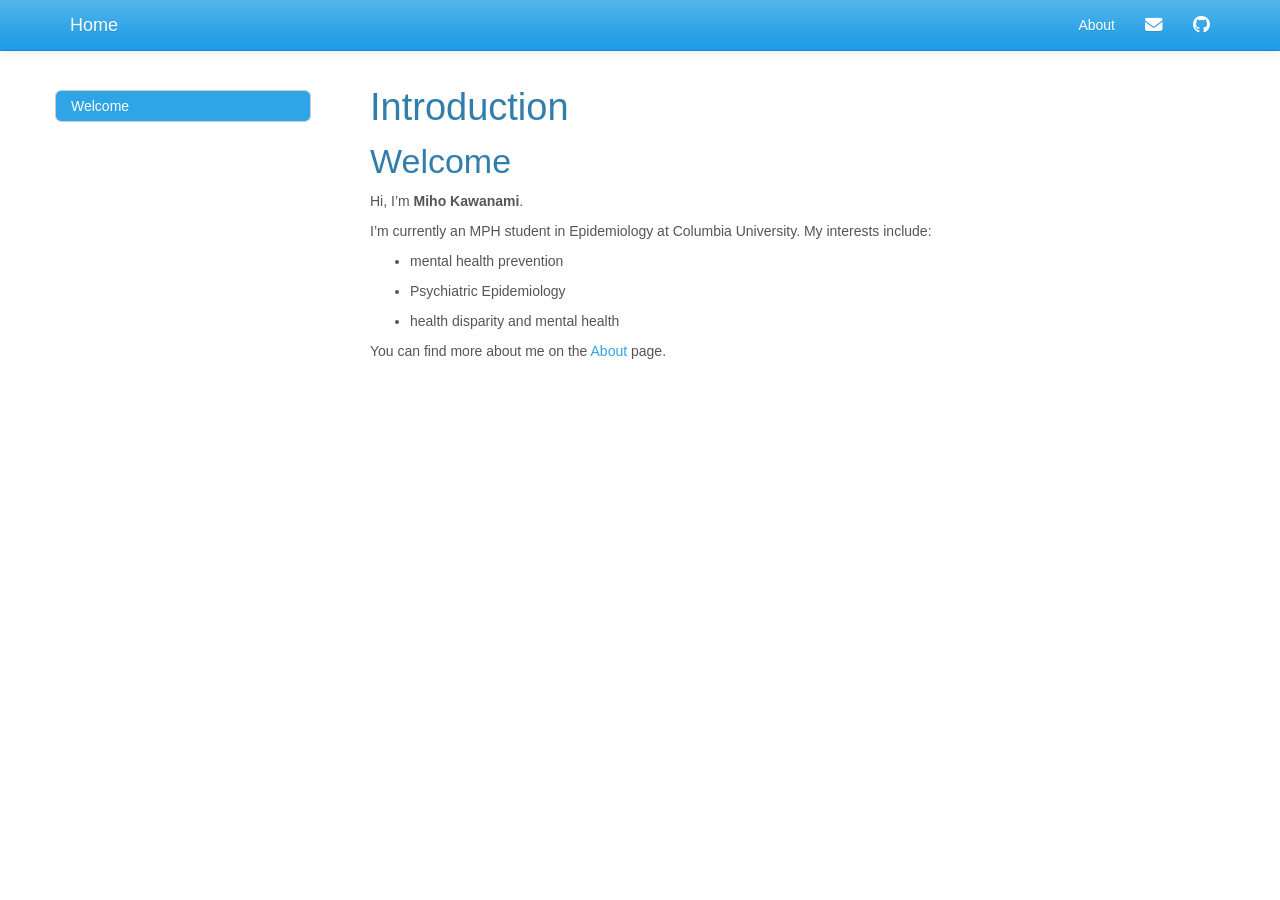
==== commit bbc73fe9: "Changed title to "Introduction"" ====
--- a/index.html
+++ b/index.html
@@ -11,7 +11,7 @@
 
 
 
-<title>HW4_mk4996</title>
+<title>Introduction</title>
 
 <script src="site_libs/header-attrs-2.29/header-attrs.js"></script>
 <script src="site_libs/jquery-3.6.0/jquery-3.6.0.min.js"></script>
@@ -347,7 +347,7 @@
 
 
 
-<h1 class="title toc-ignore">HW4_mk4996</h1>
+<h1 class="title toc-ignore">Introduction</h1>
 
 </div>
 
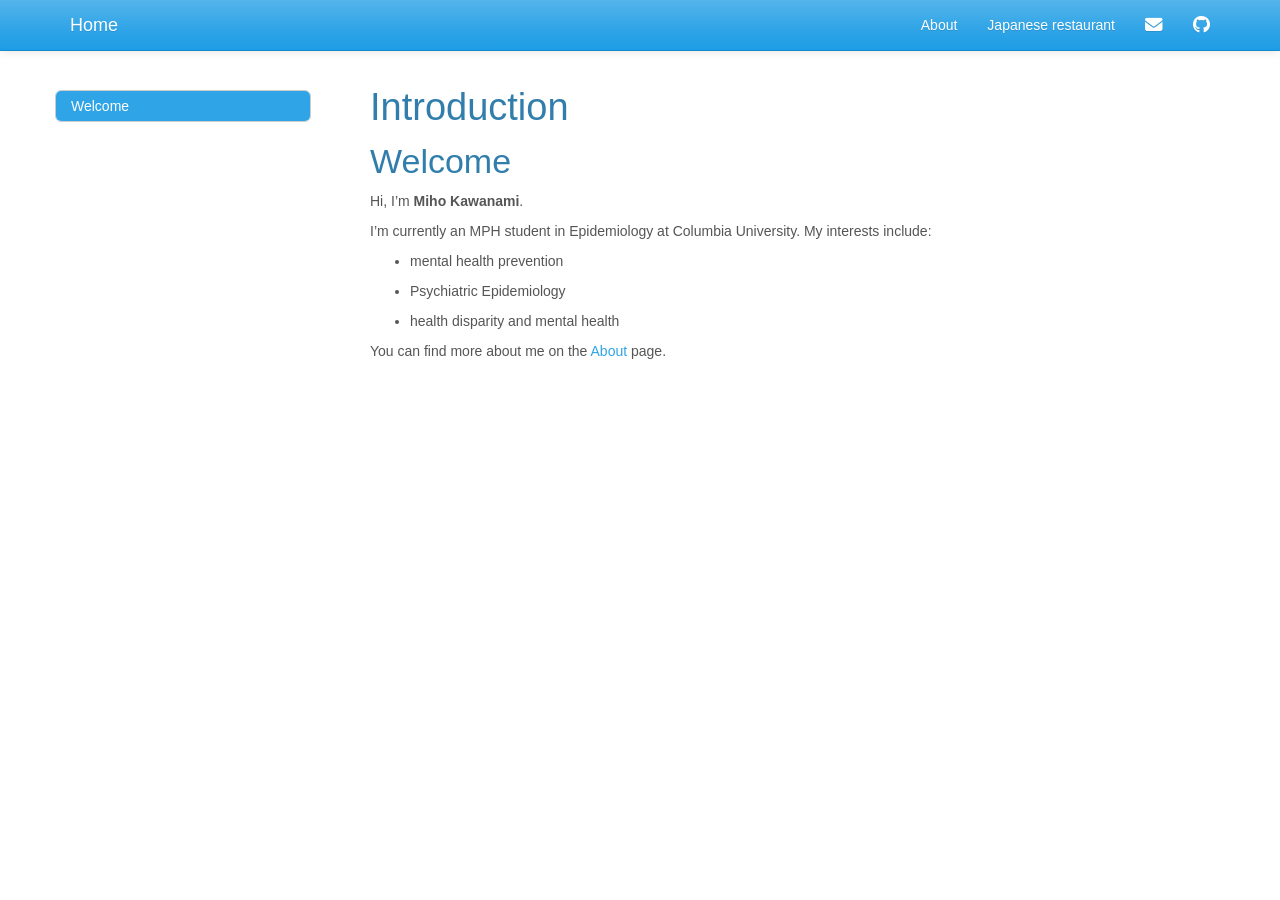
==== commit f53d9c5c: "Modified each visualization title in plotly. Added dashboard in YAML. Built them" ====
--- a/index.html
+++ b/index.html
@@ -327,6 +327,9 @@
   <a href="about.html">About</a>
 </li>
 <li>
+  <a href="plotly.html">Japanese restaurant</a>
+</li>
+<li>
   <a href="mailto:mk1168@gmail.com">
     <span class="fa fa-envelope fa-lg"></span>
      
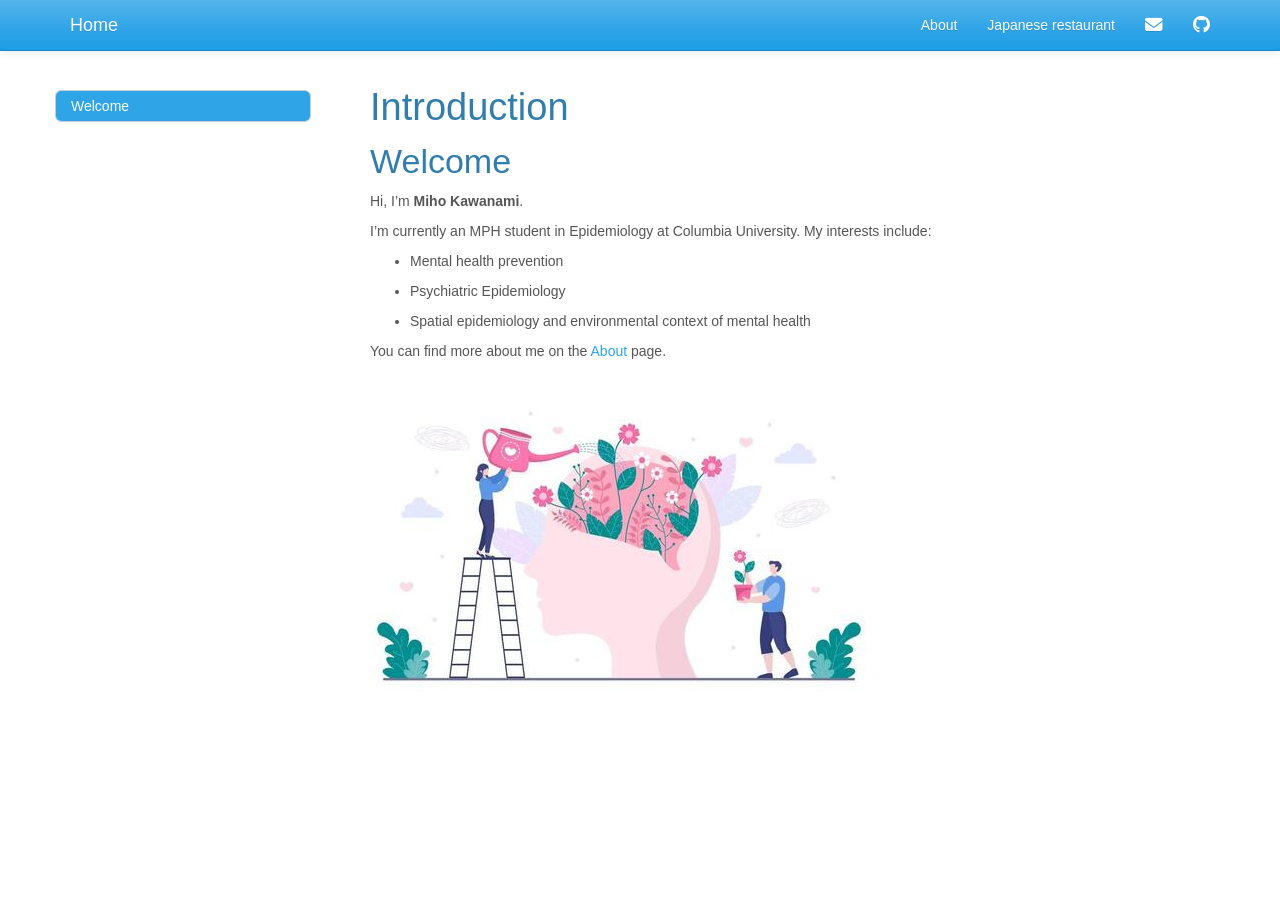
==== commit 262284f7: "Added image, modified my interests, added publications" ====
--- a/index.html
+++ b/index.html
@@ -361,12 +361,14 @@
 <p>I’m currently an MPH student in Epidemiology at Columbia University.
 My interests include:</p>
 <ul>
-<li><p>mental health prevention</p></li>
+<li><p>Mental health prevention</p></li>
 <li><p>Psychiatric Epidemiology</p></li>
-<li><p>health disparity and mental health</p></li>
+<li><p>Spatial epidemiology and environmental context of mental
+health</p></li>
 </ul>
 <p>You can find more about me on the <a href="about.html">About</a>
 page.</p>
+<p><img src="IMG_7101.JPG" /></p>
 </div>
 
 
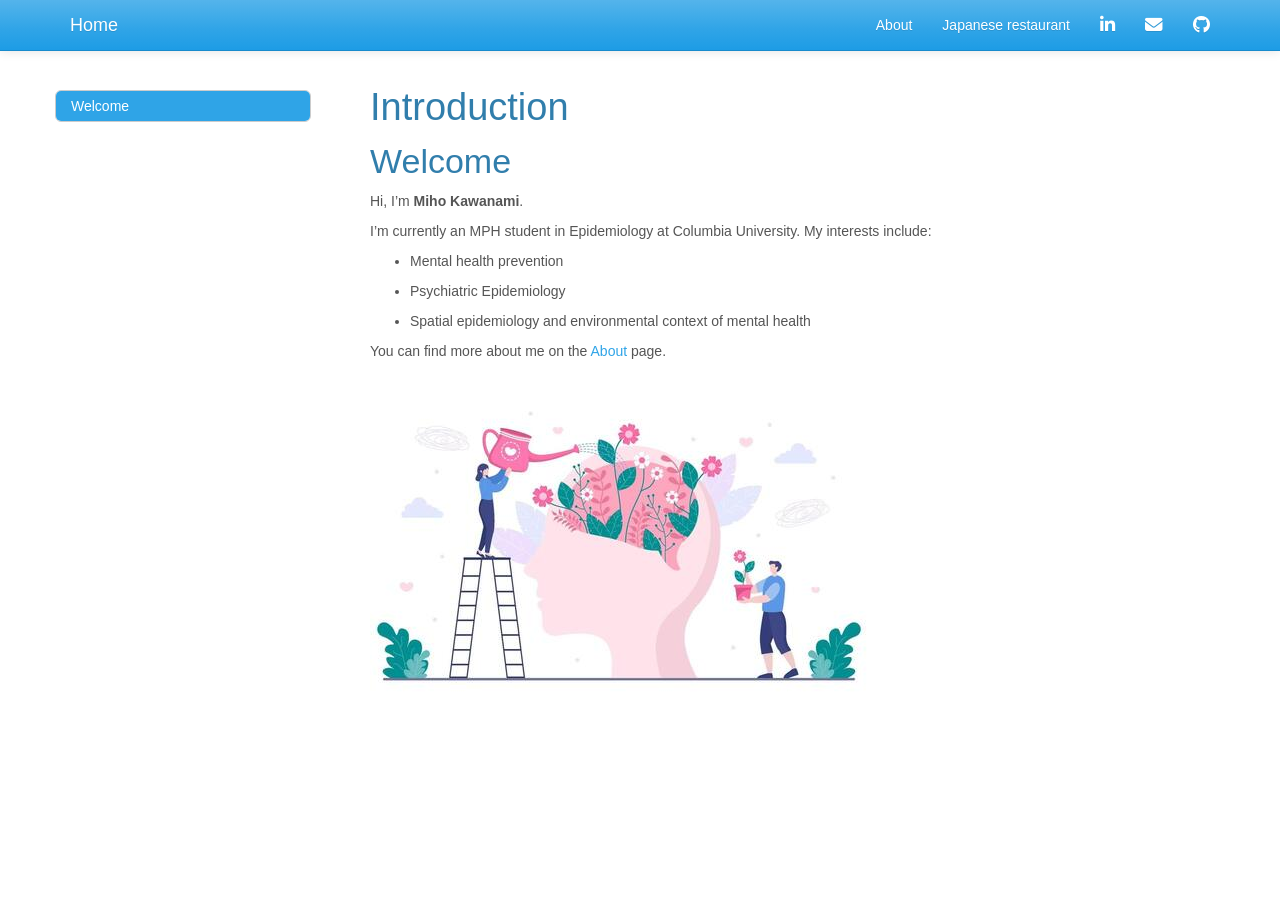
==== commit 2e4334a4: "Added linked in" ====
--- a/index.html
+++ b/index.html
@@ -330,6 +330,12 @@
   <a href="plotly.html">Japanese restaurant</a>
 </li>
 <li>
+  <a href="www.linkedin.com/in/miho-kawanami">
+    <span class="fa fa-linkedin fa-lg"></span>
+     
+  </a>
+</li>
+<li>
   <a href="mailto:mk1168@gmail.com">
     <span class="fa fa-envelope fa-lg"></span>
      
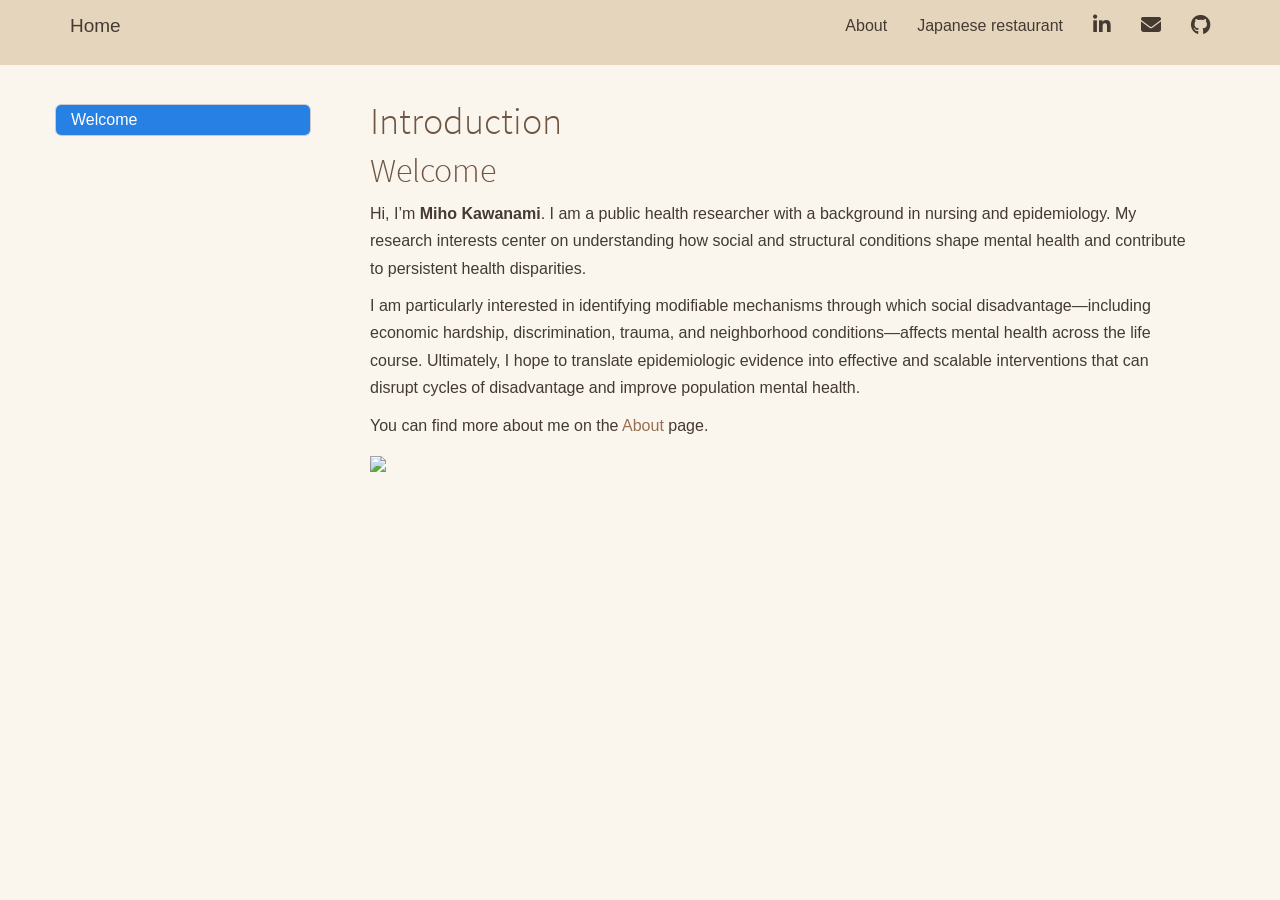
==== commit 11e9d2bc: "upload photo and changed format" ====
--- a/index.html
+++ b/index.html
@@ -16,7 +16,7 @@
 <script src="site_libs/header-attrs-2.29/header-attrs.js"></script>
 <script src="site_libs/jquery-3.6.0/jquery-3.6.0.min.js"></script>
 <meta name="viewport" content="width=device-width, initial-scale=1" />
-<link href="site_libs/bootstrap-3.3.5/css/cerulean.min.css" rel="stylesheet" />
+<link href="site_libs/bootstrap-3.3.5/css/cosmo.min.css" rel="stylesheet" />
 <script src="site_libs/bootstrap-3.3.5/js/bootstrap.min.js"></script>
 <script src="site_libs/bootstrap-3.3.5/shim/html5shiv.min.js"></script>
 <script src="site_libs/bootstrap-3.3.5/shim/respond.min.js"></script>
@@ -63,6 +63,7 @@
 
 
 
+<link rel="stylesheet" href="styles.css" type="text/css" />
 
 
 
@@ -330,7 +331,7 @@
   <a href="plotly.html">Japanese restaurant</a>
 </li>
 <li>
-  <a href="www.linkedin.com/in/miho-kawanami">
+  <a href="https://www.linkedin.com/in/miho-kawanami">
     <span class="fa fa-linkedin fa-lg"></span>
      
   </a>
@@ -363,18 +364,20 @@
 
 <div id="welcome" class="section level1">
 <h1>Welcome</h1>
-<p>Hi, I’m <strong>Miho Kawanami</strong>.</p>
-<p>I’m currently an MPH student in Epidemiology at Columbia University.
-My interests include:</p>
-<ul>
-<li><p>Mental health prevention</p></li>
-<li><p>Psychiatric Epidemiology</p></li>
-<li><p>Spatial epidemiology and environmental context of mental
-health</p></li>
-</ul>
+<p>Hi, I’m <strong>Miho Kawanami</strong>. I am a public health
+researcher with a background in nursing and epidemiology. My research
+interests center on understanding how social and structural conditions
+shape mental health and contribute to persistent health disparities.</p>
+<p>I am particularly interested in identifying modifiable mechanisms
+through which social disadvantage—including economic hardship,
+discrimination, trauma, and neighborhood conditions—affects mental
+health across the life course. Ultimately, I hope to translate
+epidemiologic evidence into effective and scalable interventions that
+can disrupt cycles of disadvantage and improve population mental
+health.</p>
 <p>You can find more about me on the <a href="about.html">About</a>
 page.</p>
-<p><img src="IMG_7101.JPG" /></p>
+<p><img src="MIHO-2.PNG" width="300" /></p>
 </div>
 
 
--- a/site_libs/bootstrap-3.3.5/css/cosmo.min.css
+++ b/site_libs/bootstrap-3.3.5/css/cosmo.min.css
@@ -0,0 +1,30 @@
+@font-face {
+  font-family: 'Source Sans Pro';
+  font-style: normal;
+  font-weight: 300;
+  src: url(fonts/SourceSansProLight.ttf) format('truetype');
+}
+@font-face {
+  font-family: 'Source Sans Pro';
+  font-style: normal;
+  font-weight: 400;
+  src: url(fonts/SourceSansPro.ttf) format('truetype');
+}
+@font-face {
+  font-family: 'Source Sans Pro';
+  font-style: normal;
+  font-weight: 700;
+  src: url(fonts/SourceSansProBold.ttf) format('truetype');
+}
+
+/*!
+ * bootswatch v3.3.6
+ * Homepage: http://bootswatch.com
+ * Copyright 2012-2015 Thomas Park
+ * Licensed under MIT
+ * Based on Bootstrap
+*//*!
+ * Bootstrap v3.3.6 (http://getbootstrap.com)
+ * Copyright 2011-2015 Twitter, Inc.
+ * Licensed under MIT (https://github.com/twbs/bootstrap/blob/master/LICENSE)
+ *//*! normalize.css v3.0.3 | MIT License | github.com/necolas/normalize.css */html{font-family:sans-serif;-ms-text-size-adjust:100%;-webkit-text-size-adjust:100%}body{margin:0}article,aside,details,figcaption,figure,footer,header,hgroup,main,menu,nav,section,summary{display:block}audio,canvas,progress,video{display:inline-block;vertical-align:baseline}audio:not([controls]){display:none;height:0}[hidden],template{display:none}a{background-color:transparent}a:active,a:hover{outline:0}abbr[title]{border-bottom:1px dotted}b,strong{font-weight:bold}dfn{font-style:italic}h1{font-size:2em;margin:0.67em 0}mark{background:#ff0;color:#000}small{font-size:80%}sub,sup{font-size:75%;line-height:0;position:relative;vertical-align:baseline}sup{top:-0.5em}sub{bottom:-0.25em}img{border:0}svg:not(:root){overflow:hidden}figure{margin:1em 40px}hr{-webkit-box-sizing:content-box;-moz-box-sizing:content-box;box-sizing:content-box;height:0}pre{overflow:auto}code,kbd,pre,samp{font-family:monospace, monospace;font-size:1em}button,input,optgroup,select,textarea{color:inherit;font:inherit;margin:0}button{overflow:visible}button,select{text-transform:none}button,html input[type="button"],input[type="reset"],input[type="submit"]{-webkit-appearance:button;cursor:pointer}button[disabled],html input[disabled]{cursor:default}button::-moz-focus-inner,input::-moz-focus-inner{border:0;padding:0}input{line-height:normal}input[type="checkbox"],input[type="radio"]{-webkit-box-sizing:border-box;-moz-box-sizing:border-box;box-sizing:border-box;padding:0}input[type="number"]::-webkit-inner-spin-button,input[type="number"]::-webkit-outer-spin-button{height:auto}input[type="search"]{-webkit-appearance:textfield;-webkit-box-sizing:content-box;-moz-box-sizing:content-box;box-sizing:content-box}input[type="search"]::-webkit-search-cancel-button,input[type="search"]::-webkit-search-decoration{-webkit-appearance:none}fieldset{border:1px solid #c0c0c0;margin:0 2px;padding:0.35em 0.625em 0.75em}legend{border:0;padding:0}textarea{overflow:auto}optgroup{font-weight:bold}table{border-collapse:collapse;border-spacing:0}td,th{padding:0}/*! Source: https://github.com/h5bp/html5-boilerplate/blob/master/src/css/main.css */@media print{*,*:before,*:after{background:transparent !important;color:#000 !important;-webkit-box-shadow:none !important;box-shadow:none !important;text-shadow:none !important}a,a:visited{text-decoration:underline}a[href]:after{content:" (" attr(href) ")"}abbr[title]:after{content:" (" attr(title) ")"}a[href^="#"]:after,a[href^="javascript:"]:after{content:""}pre,blockquote{border:1px solid #999;page-break-inside:avoid}thead{display:table-header-group}tr,img{page-break-inside:avoid}img{max-width:100% !important}p,h2,h3{orphans:3;widows:3}h2,h3{page-break-after:avoid}.navbar{display:none}.btn>.caret,.dropup>.btn>.caret{border-top-color:#000 !important}.label{border:1px solid #000}.table{border-collapse:collapse !important}.table td,.table th{background-color:#fff !important}.table-bordered th,.table-bordered td{border:1px solid #ddd !important}}@font-face{font-family:'Glyphicons Halflings';src:url('../fonts/glyphicons-halflings-regular.eot');src:url('../fonts/glyphicons-halflings-regular.eot?#iefix') format('embedded-opentype'),url('../fonts/glyphicons-halflings-regular.woff') format('woff'),url('../fonts/glyphicons-halflings-regular.ttf') format('truetype'),url('../fonts/glyphicons-halflings-regular.svg#glyphicons_halflingsregular') format('svg')}.glyphicon{position:relative;top:1px;display:inline-block;font-family:'Glyphicons Halflings';font-style:normal;font-weight:normal;line-height:1;-webkit-font-smoothing:antialiased;-moz-osx-font-smoothing:grayscale}.glyphicon-asterisk:before{content:"\002a"}.glyphicon-plus:before{content:"\002b"}.glyphicon-euro:before,.glyphicon-eur:before{content:"\20ac"}.glyphicon-minus:before{content:"\2212"}.glyphicon-cloud:before{content:"\2601"}.glyphicon-envelope:before{content:"\2709"}.glyphicon-pencil:before{content:"\270f"}.glyphicon-glass:before{content:"\e001"}.glyphicon-music:before{content:"\e002"}.glyphicon-search:before{content:"\e003"}.glyphicon-heart:before{content:"\e005"}.glyphicon-star:before{content:"\e006"}.glyphicon-star-empty:before{content:"\e007"}.glyphicon-user:before{content:"\e008"}.glyphicon-film:before{content:"\e009"}.glyphicon-th-large:before{content:"\e010"}.glyphicon-th:before{content:"\e011"}.glyphicon-th-list:before{content:"\e012"}.glyphicon-ok:before{content:"\e013"}.glyphicon-remove:before{content:"\e014"}.glyphicon-zoom-in:before{content:"\e015"}.glyphicon-zoom-out:before{content:"\e016"}.glyphicon-off:before{content:"\e017"}.glyphicon-signal:before{content:"\e018"}.glyphicon-cog:before{content:"\e019"}.glyphicon-trash:before{content:"\e020"}.glyphicon-home:before{content:"\e021"}.glyphicon-file:before{content:"\e022"}.glyphicon-time:before{content:"\e023"}.glyphicon-road:before{content:"\e024"}.glyphicon-download-alt:before{content:"\e025"}.glyphicon-download:before{content:"\e026"}.glyphicon-upload:before{content:"\e027"}.glyphicon-inbox:before{content:"\e028"}.glyphicon-play-circle:before{content:"\e029"}.glyphicon-repeat:before{content:"\e030"}.glyphicon-refresh:before{content:"\e031"}.glyphicon-list-alt:before{content:"\e032"}.glyphicon-lock:before{content:"\e033"}.glyphicon-flag:before{content:"\e034"}.glyphicon-headphones:before{content:"\e035"}.glyphicon-volume-off:before{content:"\e036"}.glyphicon-volume-down:before{content:"\e037"}.glyphicon-volume-up:before{content:"\e038"}.glyphicon-qrcode:before{content:"\e039"}.glyphicon-barcode:before{content:"\e040"}.glyphicon-tag:before{content:"\e041"}.glyphicon-tags:before{content:"\e042"}.glyphicon-book:before{content:"\e043"}.glyphicon-bookmark:before{content:"\e044"}.glyphicon-print:before{content:"\e045"}.glyphicon-camera:before{content:"\e046"}.glyphicon-font:before{content:"\e047"}.glyphicon-bold:before{content:"\e048"}.glyphicon-italic:before{content:"\e049"}.glyphicon-text-height:before{content:"\e050"}.glyphicon-text-width:before{content:"\e051"}.glyphicon-align-left:before{content:"\e052"}.glyphicon-align-center:before{content:"\e053"}.glyphicon-align-right:before{content:"\e054"}.glyphicon-align-justify:before{content:"\e055"}.glyphicon-list:before{content:"\e056"}.glyphicon-indent-left:before{content:"\e057"}.glyphicon-indent-right:before{content:"\e058"}.glyphicon-facetime-video:before{content:"\e059"}.glyphicon-picture:before{content:"\e060"}.glyphicon-map-marker:before{content:"\e062"}.glyphicon-adjust:before{content:"\e063"}.glyphicon-tint:before{content:"\e064"}.glyphicon-edit:before{content:"\e065"}.glyphicon-share:before{content:"\e066"}.glyphicon-check:before{content:"\e067"}.glyphicon-move:before{content:"\e068"}.glyphicon-step-backward:before{content:"\e069"}.glyphicon-fast-backward:before{content:"\e070"}.glyphicon-backward:before{content:"\e071"}.glyphicon-play:before{content:"\e072"}.glyphicon-pause:before{content:"\e073"}.glyphicon-stop:before{content:"\e074"}.glyphicon-forward:before{content:"\e075"}.glyphicon-fast-forward:before{content:"\e076"}.glyphicon-step-forward:before{content:"\e077"}.glyphicon-eject:before{content:"\e078"}.glyphicon-chevron-left:before{content:"\e079"}.glyphicon-chevron-right:before{content:"\e080"}.glyphicon-plus-sign:before{content:"\e081"}.glyphicon-minus-sign:before{content:"\e082"}.glyphicon-remove-sign:before{content:"\e083"}.glyphicon-ok-sign:before{content:"\e084"}.glyphicon-question-sign:before{content:"\e085"}.glyphicon-info-sign:before{content:"\e086"}.glyphicon-screenshot:before{content:"\e087"}.glyphicon-remove-circle:before{content:"\e088"}.glyphicon-ok-circle:before{content:"\e089"}.glyphicon-ban-circle:before{content:"\e090"}.glyphicon-arrow-left:before{content:"\e091"}.glyphicon-arrow-right:before{content:"\e092"}.glyphicon-arrow-up:before{content:"\e093"}.glyphicon-arrow-down:before{content:"\e094"}.glyphicon-share-alt:before{content:"\e095"}.glyphicon-resize-full:before{content:"\e096"}.glyphicon-resize-small:before{content:"\e097"}.glyphicon-exclamation-sign:before{content:"\e101"}.glyphicon-gift:before{content:"\e102"}.glyphicon-leaf:before{content:"\e103"}.glyphicon-fire:before{content:"\e104"}.glyphicon-eye-open:before{content:"\e105"}.glyphicon-eye-close:before{content:"\e106"}.glyphicon-warning-sign:before{content:"\e107"}.glyphicon-plane:before{content:"\e108"}.glyphicon-calendar:before{content:"\e109"}.glyphicon-random:before{content:"\e110"}.glyphicon-comment:before{content:"\e111"}.glyphicon-magnet:before{content:"\e112"}.glyphicon-chevron-up:before{content:"\e113"}.glyphicon-chevron-down:before{content:"\e114"}.glyphicon-retweet:before{content:"\e115"}.glyphicon-shopping-cart:before{content:"\e116"}.glyphicon-folder-close:before{content:"\e117"}.glyphicon-folder-open:before{content:"\e118"}.glyphicon-resize-vertical:before{content:"\e119"}.glyphicon-resize-horizontal:before{content:"\e120"}.glyphicon-hdd:before{content:"\e121"}.glyphicon-bullhorn:before{content:"\e122"}.glyphicon-bell:before{content:"\e123"}.glyphicon-certificate:before{content:"\e124"}.glyphicon-thumbs-up:before{content:"\e125"}.glyphicon-thumbs-down:before{content:"\e126"}.glyphicon-hand-right:before{content:"\e127"}.glyphicon-hand-left:before{content:"\e128"}.glyphicon-hand-up:before{content:"\e129"}.glyphicon-hand-down:before{content:"\e130"}.glyphicon-circle-arrow-right:before{content:"\e131"}.glyphicon-circle-arrow-left:before{content:"\e132"}.glyphicon-circle-arrow-up:before{content:"\e133"}.glyphicon-circle-arrow-down:before{content:"\e134"}.glyphicon-globe:before{content:"\e135"}.glyphicon-wrench:before{content:"\e136"}.glyphicon-tasks:before{content:"\e137"}.glyphicon-filter:before{content:"\e138"}.glyphicon-briefcase:before{content:"\e139"}.glyphicon-fullscreen:before{content:"\e140"}.glyphicon-dashboard:before{content:"\e141"}.glyphicon-paperclip:before{content:"\e142"}.glyphicon-heart-empty:before{content:"\e143"}.glyphicon-link:before{content:"\e144"}.glyphicon-phone:before{content:"\e145"}.glyphicon-pushpin:before{content:"\e146"}.glyphicon-usd:before{content:"\e148"}.glyphicon-gbp:before{content:"\e149"}.glyphicon-sort:before{content:"\e150"}.glyphicon-sort-by-alphabet:before{content:"\e151"}.glyphicon-sort-by-alphabet-alt:before{content:"\e152"}.glyphicon-sort-by-order:before{content:"\e153"}.glyphicon-sort-by-order-alt:before{content:"\e154"}.glyphicon-sort-by-attributes:before{content:"\e155"}.glyphicon-sort-by-attributes-alt:before{content:"\e156"}.glyphicon-unchecked:before{content:"\e157"}.glyphicon-expand:before{content:"\e158"}.glyphicon-collapse-down:before{content:"\e159"}.glyphicon-collapse-up:before{content:"\e160"}.glyphicon-log-in:before{content:"\e161"}.glyphicon-flash:before{content:"\e162"}.glyphicon-log-out:before{content:"\e163"}.glyphicon-new-window:before{content:"\e164"}.glyphicon-record:before{content:"\e165"}.glyphicon-save:before{content:"\e166"}.glyphicon-open:before{content:"\e167"}.glyphicon-saved:before{content:"\e168"}.glyphicon-import:before{content:"\e169"}.glyphicon-export:before{content:"\e170"}.glyphicon-send:before{content:"\e171"}.glyphicon-floppy-disk:before{content:"\e172"}.glyphicon-floppy-saved:before{content:"\e173"}.glyphicon-floppy-remove:before{content:"\e174"}.glyphicon-floppy-save:before{content:"\e175"}.glyphicon-floppy-open:before{content:"\e176"}.glyphicon-credit-card:before{content:"\e177"}.glyphicon-transfer:before{content:"\e178"}.glyphicon-cutlery:before{content:"\e179"}.glyphicon-header:before{content:"\e180"}.glyphicon-compressed:before{content:"\e181"}.glyphicon-earphone:before{content:"\e182"}.glyphicon-phone-alt:before{content:"\e183"}.glyphicon-tower:before{content:"\e184"}.glyphicon-stats:before{content:"\e185"}.glyphicon-sd-video:before{content:"\e186"}.glyphicon-hd-video:before{content:"\e187"}.glyphicon-subtitles:before{content:"\e188"}.glyphicon-sound-stereo:before{content:"\e189"}.glyphicon-sound-dolby:before{content:"\e190"}.glyphicon-sound-5-1:before{content:"\e191"}.glyphicon-sound-6-1:before{content:"\e192"}.glyphicon-sound-7-1:before{content:"\e193"}.glyphicon-copyright-mark:before{content:"\e194"}.glyphicon-registration-mark:before{content:"\e195"}.glyphicon-cloud-download:before{content:"\e197"}.glyphicon-cloud-upload:before{content:"\e198"}.glyphicon-tree-conifer:before{content:"\e199"}.glyphicon-tree-deciduous:before{content:"\e200"}.glyphicon-cd:before{content:"\e201"}.glyphicon-save-file:before{content:"\e202"}.glyphicon-open-file:before{content:"\e203"}.glyphicon-level-up:before{content:"\e204"}.glyphicon-copy:before{content:"\e205"}.glyphicon-paste:before{content:"\e206"}.glyphicon-alert:before{content:"\e209"}.glyphicon-equalizer:before{content:"\e210"}.glyphicon-king:before{content:"\e211"}.glyphicon-queen:before{content:"\e212"}.glyphicon-pawn:before{content:"\e213"}.glyphicon-bishop:before{content:"\e214"}.glyphicon-knight:before{content:"\e215"}.glyphicon-baby-formula:before{content:"\e216"}.glyphicon-tent:before{content:"\26fa"}.glyphicon-blackboard:before{content:"\e218"}.glyphicon-bed:before{content:"\e219"}.glyphicon-apple:before{content:"\f8ff"}.glyphicon-erase:before{content:"\e221"}.glyphicon-hourglass:before{content:"\231b"}.glyphicon-lamp:before{content:"\e223"}.glyphicon-duplicate:before{content:"\e224"}.glyphicon-piggy-bank:before{content:"\e225"}.glyphicon-scissors:before{content:"\e226"}.glyphicon-bitcoin:before{content:"\e227"}.glyphicon-btc:before{content:"\e227"}.glyphicon-xbt:before{content:"\e227"}.glyphicon-yen:before{content:"\00a5"}.glyphicon-jpy:before{content:"\00a5"}.glyphicon-ruble:before{content:"\20bd"}.glyphicon-rub:before{content:"\20bd"}.glyphicon-scale:before{content:"\e230"}.glyphicon-ice-lolly:before{content:"\e231"}.glyphicon-ice-lolly-tasted:before{content:"\e232"}.glyphicon-education:before{content:"\e233"}.glyphicon-option-horizontal:before{content:"\e234"}.glyphicon-option-vertical:before{content:"\e235"}.glyphicon-menu-hamburger:before{content:"\e236"}.glyphicon-modal-window:before{content:"\e237"}.glyphicon-oil:before{content:"\e238"}.glyphicon-grain:before{content:"\e239"}.glyphicon-sunglasses:before{content:"\e240"}.glyphicon-text-size:before{content:"\e241"}.glyphicon-text-color:before{content:"\e242"}.glyphicon-text-background:before{content:"\e243"}.glyphicon-object-align-top:before{content:"\e244"}.glyphicon-object-align-bottom:before{content:"\e245"}.glyphicon-object-align-horizontal:before{content:"\e246"}.glyphicon-object-align-left:before{content:"\e247"}.glyphicon-object-align-vertical:before{content:"\e248"}.glyphicon-object-align-right:before{content:"\e249"}.glyphicon-triangle-right:before{content:"\e250"}.glyphicon-triangle-left:before{content:"\e251"}.glyphicon-triangle-bottom:before{content:"\e252"}.glyphicon-triangle-top:before{content:"\e253"}.glyphicon-console:before{content:"\e254"}.glyphicon-superscript:before{content:"\e255"}.glyphicon-subscript:before{content:"\e256"}.glyphicon-menu-left:before{content:"\e257"}.glyphicon-menu-right:before{content:"\e258"}.glyphicon-menu-down:before{content:"\e259"}.glyphicon-menu-up:before{content:"\e260"}*{-webkit-box-sizing:border-box;-moz-box-sizing:border-box;box-sizing:border-box}*:before,*:after{-webkit-box-sizing:border-box;-moz-box-sizing:border-box;box-sizing:border-box}html{font-size:10px;-webkit-tap-highlight-color:rgba(0,0,0,0)}body{font-family:"Source Sans Pro",Calibri,Candara,Arial,sans-serif;font-size:15px;line-height:1.42857143;color:#333333;background-color:#ffffff}input,button,select,textarea{font-family:inherit;font-size:inherit;line-height:inherit}a{color:#2780e3;text-decoration:none}a:hover,a:focus{color:#165ba8;text-decoration:underline}a:focus{outline:thin dotted;outline:5px auto -webkit-focus-ring-color;outline-offset:-2px}figure{margin:0}img{vertical-align:middle}.img-responsive,.thumbnail>img,.thumbnail a>img,.carousel-inner>.item>img,.carousel-inner>.item>a>img{display:block;max-width:100%;height:auto}.img-rounded{border-radius:0}.img-thumbnail{padding:4px;line-height:1.42857143;background-color:#ffffff;border:1px solid #dddddd;border-radius:0;-webkit-transition:all .2s ease-in-out;-o-transition:all .2s ease-in-out;transition:all .2s ease-in-out;display:inline-block;max-width:100%;height:auto}.img-circle{border-radius:50%}hr{margin-top:21px;margin-bottom:21px;border:0;border-top:1px solid #e6e6e6}.sr-only{position:absolute;width:1px;height:1px;margin:-1px;padding:0;overflow:hidden;clip:rect(0, 0, 0, 0);border:0}.sr-only-focusable:active,.sr-only-focusable:focus{position:static;width:auto;height:auto;margin:0;overflow:visible;clip:auto}[role="button"]{cursor:pointer}h1,h2,h3,h4,h5,h6,.h1,.h2,.h3,.h4,.h5,.h6{font-family:"Source Sans Pro",Calibri,Candara,Arial,sans-serif;font-weight:300;line-height:1.1;color:inherit}h1 small,h2 small,h3 small,h4 small,h5 small,h6 small,.h1 small,.h2 small,.h3 small,.h4 small,.h5 small,.h6 small,h1 .small,h2 .small,h3 .small,h4 .small,h5 .small,h6 .small,.h1 .small,.h2 .small,.h3 .small,.h4 .small,.h5 .small,.h6 .small{font-weight:normal;line-height:1;color:#999999}h1,.h1,h2,.h2,h3,.h3{margin-top:21px;margin-bottom:10.5px}h1 small,.h1 small,h2 small,.h2 small,h3 small,.h3 small,h1 .small,.h1 .small,h2 .small,.h2 .small,h3 .small,.h3 .small{font-size:65%}h4,.h4,h5,.h5,h6,.h6{margin-top:10.5px;margin-bottom:10.5px}h4 small,.h4 small,h5 small,.h5 small,h6 small,.h6 small,h4 .small,.h4 .small,h5 .small,.h5 .small,h6 .small,.h6 .small{font-size:75%}h1,.h1{font-size:39px}h2,.h2{font-size:32px}h3,.h3{font-size:26px}h4,.h4{font-size:19px}h5,.h5{font-size:15px}h6,.h6{font-size:13px}p{margin:0 0 10.5px}.lead{margin-bottom:21px;font-size:17px;font-weight:300;line-height:1.4}@media (min-width:768px){.lead{font-size:22.5px}}small,.small{font-size:86%}mark,.mark{background-color:#ff7518;padding:.2em}.text-left{text-align:left}.text-right{text-align:right}.text-center{text-align:center}.text-justify{text-align:justify}.text-nowrap{white-space:nowrap}.text-lowercase{text-transform:lowercase}.text-uppercase{text-transform:uppercase}.text-capitalize{text-transform:capitalize}.text-muted{color:#999999}.text-primary{color:#2780e3}a.text-primary:hover,a.text-primary:focus{color:#1967be}.text-success{color:#ffffff}a.text-success:hover,a.text-success:focus{color:#e6e6e6}.text-info{color:#ffffff}a.text-info:hover,a.text-info:focus{color:#e6e6e6}.text-warning{color:#ffffff}a.text-warning:hover,a.text-warning:focus{color:#e6e6e6}.text-danger{color:#ffffff}a.text-danger:hover,a.text-danger:focus{color:#e6e6e6}.bg-primary{color:#fff;background-color:#2780e3}a.bg-primary:hover,a.bg-primary:focus{background-color:#1967be}.bg-success{background-color:#3fb618}a.bg-success:hover,a.bg-success:focus{background-color:#2f8912}.bg-info{background-color:#9954bb}a.bg-info:hover,a.bg-info:focus{background-color:#7e3f9d}.bg-warning{background-color:#ff7518}a.bg-warning:hover,a.bg-warning:focus{background-color:#e45c00}.bg-danger{background-color:#ff0039}a.bg-danger:hover,a.bg-danger:focus{background-color:#cc002e}.page-header{padding-bottom:9.5px;margin:42px 0 21px;border-bottom:1px solid #e6e6e6}ul,ol{margin-top:0;margin-bottom:10.5px}ul ul,ol ul,ul ol,ol ol{margin-bottom:0}.list-unstyled{padding-left:0;list-style:none}.list-inline{padding-left:0;list-style:none;margin-left:-5px}.list-inline>li{display:inline-block;padding-left:5px;padding-right:5px}dl{margin-top:0;margin-bottom:21px}dt,dd{line-height:1.42857143}dt{font-weight:bold}dd{margin-left:0}@media (min-width:768px){.dl-horizontal dt{float:left;width:160px;clear:left;text-align:right;overflow:hidden;text-overflow:ellipsis;white-space:nowrap}.dl-horizontal dd{margin-left:180px}}abbr[title],abbr[data-original-title]{cursor:help;border-bottom:1px dotted #999999}.initialism{font-size:90%;text-transform:uppercase}blockquote{padding:10.5px 21px;margin:0 0 21px;font-size:18.75px;border-left:5px solid #e6e6e6}blockquote p:last-child,blockquote ul:last-child,blockquote ol:last-child{margin-bottom:0}blockquote footer,blockquote small,blockquote .small{display:block;font-size:80%;line-height:1.42857143;color:#999999}blockquote footer:before,blockquote small:before,blockquote .small:before{content:'\2014 \00A0'}.blockquote-reverse,blockquote.pull-right{padding-right:15px;padding-left:0;border-right:5px solid #e6e6e6;border-left:0;text-align:right}.blockquote-reverse footer:before,blockquote.pull-right footer:before,.blockquote-reverse small:before,blockquote.pull-right small:before,.blockquote-reverse .small:before,blockquote.pull-right .small:before{content:''}.blockquote-reverse footer:after,blockquote.pull-right footer:after,.blockquote-reverse small:after,blockquote.pull-right small:after,.blockquote-reverse .small:after,blockquote.pull-right .small:after{content:'\00A0 \2014'}address{margin-bottom:21px;font-style:normal;line-height:1.42857143}code,kbd,pre,samp{font-family:monospace}code{padding:2px 4px;font-size:90%;color:#c7254e;background-color:#f9f2f4;border-radius:0}kbd{padding:2px 4px;font-size:90%;color:#ffffff;background-color:#333333;border-radius:0;-webkit-box-shadow:inset 0 -1px 0 rgba(0,0,0,0.25);box-shadow:inset 0 -1px 0 rgba(0,0,0,0.25)}kbd kbd{padding:0;font-size:100%;font-weight:bold;-webkit-box-shadow:none;box-shadow:none}pre{display:block;padding:10px;margin:0 0 10.5px;font-size:14px;line-height:1.42857143;word-break:break-all;word-wrap:break-word;color:#333333;background-color:#f5f5f5;border:1px solid #cccccc;border-radius:0}pre code{padding:0;font-size:inherit;color:inherit;white-space:pre-wrap;background-color:transparent;border-radius:0}.pre-scrollable{max-height:340px;overflow-y:scroll}.container{margin-right:auto;margin-left:auto;padding-left:15px;padding-right:15px}@media (min-width:768px){.container{width:750px}}@media (min-width:992px){.container{width:970px}}@media (min-width:1200px){.container{width:1170px}}.container-fluid{margin-right:auto;margin-left:auto;padding-left:15px;padding-right:15px}.row{margin-left:-15px;margin-right:-15px}.col-xs-1,.col-sm-1,.col-md-1,.col-lg-1,.col-xs-2,.col-sm-2,.col-md-2,.col-lg-2,.col-xs-3,.col-sm-3,.col-md-3,.col-lg-3,.col-xs-4,.col-sm-4,.col-md-4,.col-lg-4,.col-xs-5,.col-sm-5,.col-md-5,.col-lg-5,.col-xs-6,.col-sm-6,.col-md-6,.col-lg-6,.col-xs-7,.col-sm-7,.col-md-7,.col-lg-7,.col-xs-8,.col-sm-8,.col-md-8,.col-lg-8,.col-xs-9,.col-sm-9,.col-md-9,.col-lg-9,.col-xs-10,.col-sm-10,.col-md-10,.col-lg-10,.col-xs-11,.col-sm-11,.col-md-11,.col-lg-11,.col-xs-12,.col-sm-12,.col-md-12,.col-lg-12{position:relative;min-height:1px;padding-left:15px;padding-right:15px}.col-xs-1,.col-xs-2,.col-xs-3,.col-xs-4,.col-xs-5,.col-xs-6,.col-xs-7,.col-xs-8,.col-xs-9,.col-xs-10,.col-xs-11,.col-xs-12{float:left}.col-xs-12{width:100%}.col-xs-11{width:91.66666667%}.col-xs-10{width:83.33333333%}.col-xs-9{width:75%}.col-xs-8{width:66.66666667%}.col-xs-7{width:58.33333333%}.col-xs-6{width:50%}.col-xs-5{width:41.66666667%}.col-xs-4{width:33.33333333%}.col-xs-3{width:25%}.col-xs-2{width:16.66666667%}.col-xs-1{width:8.33333333%}.col-xs-pull-12{right:100%}.col-xs-pull-11{right:91.66666667%}.col-xs-pull-10{right:83.33333333%}.col-xs-pull-9{right:75%}.col-xs-pull-8{right:66.66666667%}.col-xs-pull-7{right:58.33333333%}.col-xs-pull-6{right:50%}.col-xs-pull-5{right:41.66666667%}.col-xs-pull-4{right:33.33333333%}.col-xs-pull-3{right:25%}.col-xs-pull-2{right:16.66666667%}.col-xs-pull-1{right:8.33333333%}.col-xs-pull-0{right:auto}.col-xs-push-12{left:100%}.col-xs-push-11{left:91.66666667%}.col-xs-push-10{left:83.33333333%}.col-xs-push-9{left:75%}.col-xs-push-8{left:66.66666667%}.col-xs-push-7{left:58.33333333%}.col-xs-push-6{left:50%}.col-xs-push-5{left:41.66666667%}.col-xs-push-4{left:33.33333333%}.col-xs-push-3{left:25%}.col-xs-push-2{left:16.66666667%}.col-xs-push-1{left:8.33333333%}.col-xs-push-0{left:auto}.col-xs-offset-12{margin-left:100%}.col-xs-offset-11{margin-left:91.66666667%}.col-xs-offset-10{margin-left:83.33333333%}.col-xs-offset-9{margin-left:75%}.col-xs-offset-8{margin-left:66.66666667%}.col-xs-offset-7{margin-left:58.33333333%}.col-xs-offset-6{margin-left:50%}.col-xs-offset-5{margin-left:41.66666667%}.col-xs-offset-4{margin-left:33.33333333%}.col-xs-offset-3{margin-left:25%}.col-xs-offset-2{margin-left:16.66666667%}.col-xs-offset-1{margin-left:8.33333333%}.col-xs-offset-0{margin-left:0%}@media (min-width:768px){.col-sm-1,.col-sm-2,.col-sm-3,.col-sm-4,.col-sm-5,.col-sm-6,.col-sm-7,.col-sm-8,.col-sm-9,.col-sm-10,.col-sm-11,.col-sm-12{float:left}.col-sm-12{width:100%}.col-sm-11{width:91.66666667%}.col-sm-10{width:83.33333333%}.col-sm-9{width:75%}.col-sm-8{width:66.66666667%}.col-sm-7{width:58.33333333%}.col-sm-6{width:50%}.col-sm-5{width:41.66666667%}.col-sm-4{width:33.33333333%}.col-sm-3{width:25%}.col-sm-2{width:16.66666667%}.col-sm-1{width:8.33333333%}.col-sm-pull-12{right:100%}.col-sm-pull-11{right:91.66666667%}.col-sm-pull-10{right:83.33333333%}.col-sm-pull-9{right:75%}.col-sm-pull-8{right:66.66666667%}.col-sm-pull-7{right:58.33333333%}.col-sm-pull-6{right:50%}.col-sm-pull-5{right:41.66666667%}.col-sm-pull-4{right:33.33333333%}.col-sm-pull-3{right:25%}.col-sm-pull-2{right:16.66666667%}.col-sm-pull-1{right:8.33333333%}.col-sm-pull-0{right:auto}.col-sm-push-12{left:100%}.col-sm-push-11{left:91.66666667%}.col-sm-push-10{left:83.33333333%}.col-sm-push-9{left:75%}.col-sm-push-8{left:66.66666667%}.col-sm-push-7{left:58.33333333%}.col-sm-push-6{left:50%}.col-sm-push-5{left:41.66666667%}.col-sm-push-4{left:33.33333333%}.col-sm-push-3{left:25%}.col-sm-push-2{left:16.66666667%}.col-sm-push-1{left:8.33333333%}.col-sm-push-0{left:auto}.col-sm-offset-12{margin-left:100%}.col-sm-offset-11{margin-left:91.66666667%}.col-sm-offset-10{margin-left:83.33333333%}.col-sm-offset-9{margin-left:75%}.col-sm-offset-8{margin-left:66.66666667%}.col-sm-offset-7{margin-left:58.33333333%}.col-sm-offset-6{margin-left:50%}.col-sm-offset-5{margin-left:41.66666667%}.col-sm-offset-4{margin-left:33.33333333%}.col-sm-offset-3{margin-left:25%}.col-sm-offset-2{margin-left:16.66666667%}.col-sm-offset-1{margin-left:8.33333333%}.col-sm-offset-0{margin-left:0%}}@media (min-width:992px){.col-md-1,.col-md-2,.col-md-3,.col-md-4,.col-md-5,.col-md-6,.col-md-7,.col-md-8,.col-md-9,.col-md-10,.col-md-11,.col-md-12{float:left}.col-md-12{width:100%}.col-md-11{width:91.66666667%}.col-md-10{width:83.33333333%}.col-md-9{width:75%}.col-md-8{width:66.66666667%}.col-md-7{width:58.33333333%}.col-md-6{width:50%}.col-md-5{width:41.66666667%}.col-md-4{width:33.33333333%}.col-md-3{width:25%}.col-md-2{width:16.66666667%}.col-md-1{width:8.33333333%}.col-md-pull-12{right:100%}.col-md-pull-11{right:91.66666667%}.col-md-pull-10{right:83.33333333%}.col-md-pull-9{right:75%}.col-md-pull-8{right:66.66666667%}.col-md-pull-7{right:58.33333333%}.col-md-pull-6{right:50%}.col-md-pull-5{right:41.66666667%}.col-md-pull-4{right:33.33333333%}.col-md-pull-3{right:25%}.col-md-pull-2{right:16.66666667%}.col-md-pull-1{right:8.33333333%}.col-md-pull-0{right:auto}.col-md-push-12{left:100%}.col-md-push-11{left:91.66666667%}.col-md-push-10{left:83.33333333%}.col-md-push-9{left:75%}.col-md-push-8{left:66.66666667%}.col-md-push-7{left:58.33333333%}.col-md-push-6{left:50%}.col-md-push-5{left:41.66666667%}.col-md-push-4{left:33.33333333%}.col-md-push-3{left:25%}.col-md-push-2{left:16.66666667%}.col-md-push-1{left:8.33333333%}.col-md-push-0{left:auto}.col-md-offset-12{margin-left:100%}.col-md-offset-11{margin-left:91.66666667%}.col-md-offset-10{margin-left:83.33333333%}.col-md-offset-9{margin-left:75%}.col-md-offset-8{margin-left:66.66666667%}.col-md-offset-7{margin-left:58.33333333%}.col-md-offset-6{margin-left:50%}.col-md-offset-5{margin-left:41.66666667%}.col-md-offset-4{margin-left:33.33333333%}.col-md-offset-3{margin-left:25%}.col-md-offset-2{margin-left:16.66666667%}.col-md-offset-1{margin-left:8.33333333%}.col-md-offset-0{margin-left:0%}}@media (min-width:1200px){.col-lg-1,.col-lg-2,.col-lg-3,.col-lg-4,.col-lg-5,.col-lg-6,.col-lg-7,.col-lg-8,.col-lg-9,.col-lg-10,.col-lg-11,.col-lg-12{float:left}.col-lg-12{width:100%}.col-lg-11{width:91.66666667%}.col-lg-10{width:83.33333333%}.col-lg-9{width:75%}.col-lg-8{width:66.66666667%}.col-lg-7{width:58.33333333%}.col-lg-6{width:50%}.col-lg-5{width:41.66666667%}.col-lg-4{width:33.33333333%}.col-lg-3{width:25%}.col-lg-2{width:16.66666667%}.col-lg-1{width:8.33333333%}.col-lg-pull-12{right:100%}.col-lg-pull-11{right:91.66666667%}.col-lg-pull-10{right:83.33333333%}.col-lg-pull-9{right:75%}.col-lg-pull-8{right:66.66666667%}.col-lg-pull-7{right:58.33333333%}.col-lg-pull-6{right:50%}.col-lg-pull-5{right:41.66666667%}.col-lg-pull-4{right:33.33333333%}.col-lg-pull-3{right:25%}.col-lg-pull-2{right:16.66666667%}.col-lg-pull-1{right:8.33333333%}.col-lg-pull-0{right:auto}.col-lg-push-12{left:100%}.col-lg-push-11{left:91.66666667%}.col-lg-push-10{left:83.33333333%}.col-lg-push-9{left:75%}.col-lg-push-8{left:66.66666667%}.col-lg-push-7{left:58.33333333%}.col-lg-push-6{left:50%}.col-lg-push-5{left:41.66666667%}.col-lg-push-4{left:33.33333333%}.col-lg-push-3{left:25%}.col-lg-push-2{left:16.66666667%}.col-lg-push-1{left:8.33333333%}.col-lg-push-0{left:auto}.col-lg-offset-12{margin-left:100%}.col-lg-offset-11{margin-left:91.66666667%}.col-lg-offset-10{margin-left:83.33333333%}.col-lg-offset-9{margin-left:75%}.col-lg-offset-8{margin-left:66.66666667%}.col-lg-offset-7{margin-left:58.33333333%}.col-lg-offset-6{margin-left:50%}.col-lg-offset-5{margin-left:41.66666667%}.col-lg-offset-4{margin-left:33.33333333%}.col-lg-offset-3{margin-left:25%}.col-lg-offset-2{margin-left:16.66666667%}.col-lg-offset-1{margin-left:8.33333333%}.col-lg-offset-0{margin-left:0%}}table{background-color:transparent}caption{padding-top:8px;padding-bottom:8px;color:#999999;text-align:left}th{}.table{width:100%;max-width:100%;margin-bottom:21px}.table>thead>tr>th,.table>tbody>tr>th,.table>tfoot>tr>th,.table>thead>tr>td,.table>tbody>tr>td,.table>tfoot>tr>td{padding:8px;line-height:1.42857143;vertical-align:top;border-top:1px solid #dddddd}.table>thead>tr>th{vertical-align:bottom;border-bottom:2px solid #dddddd}.table>caption+thead>tr:first-child>th,.table>colgroup+thead>tr:first-child>th,.table>thead:first-child>tr:first-child>th,.table>caption+thead>tr:first-child>td,.table>colgroup+thead>tr:first-child>td,.table>thead:first-child>tr:first-child>td{border-top:0}.table>tbody+tbody{border-top:2px solid #dddddd}.table .table{background-color:#ffffff}.table-condensed>thead>tr>th,.table-condensed>tbody>tr>th,.table-condensed>tfoot>tr>th,.table-condensed>thead>tr>td,.table-condensed>tbody>tr>td,.table-condensed>tfoot>tr>td{padding:5px}.table-bordered{border:1px solid #dddddd}.table-bordered>thead>tr>th,.table-bordered>tbody>tr>th,.table-bordered>tfoot>tr>th,.table-bordered>thead>tr>td,.table-bordered>tbody>tr>td,.table-bordered>tfoot>tr>td{border:1px solid #dddddd}.table-bordered>thead>tr>th,.table-bordered>thead>tr>td{border-bottom-width:2px}.table-striped>tbody>tr:nth-of-type(odd){background-color:#f9f9f9}.table-hover>tbody>tr:hover{background-color:#f5f5f5}table col[class*="col-"]{position:static;float:none;display:table-column}table td[class*="col-"],table th[class*="col-"]{position:static;float:none;display:table-cell}.table>thead>tr>td.active,.table>tbody>tr>td.active,.table>tfoot>tr>td.active,.table>thead>tr>th.active,.table>tbody>tr>th.active,.table>tfoot>tr>th.active,.table>thead>tr.active>td,.table>tbody>tr.active>td,.table>tfoot>tr.active>td,.table>thead>tr.active>th,.table>tbody>tr.active>th,.table>tfoot>tr.active>th{background-color:#f5f5f5}.table-hover>tbody>tr>td.active:hover,.table-hover>tbody>tr>th.active:hover,.table-hover>tbody>tr.active:hover>td,.table-hover>tbody>tr:hover>.active,.table-hover>tbody>tr.active:hover>th{background-color:#e8e8e8}.table>thead>tr>td.success,.table>tbody>tr>td.success,.table>tfoot>tr>td.success,.table>thead>tr>th.success,.table>tbody>tr>th.success,.table>tfoot>tr>th.success,.table>thead>tr.success>td,.table>tbody>tr.success>td,.table>tfoot>tr.success>td,.table>thead>tr.success>th,.table>tbody>tr.success>th,.table>tfoot>tr.success>th{background-color:#3fb618}.table-hover>tbody>tr>td.success:hover,.table-hover>tbody>tr>th.success:hover,.table-hover>tbody>tr.success:hover>td,.table-hover>tbody>tr:hover>.success,.table-hover>tbody>tr.success:hover>th{background-color:#379f15}.table>thead>tr>td.info,.table>tbody>tr>td.info,.table>tfoot>tr>td.info,.table>thead>tr>th.info,.table>tbody>tr>th.info,.table>tfoot>tr>th.info,.table>thead>tr.info>td,.table>tbody>tr.info>td,.table>tfoot>tr.info>td,.table>thead>tr.info>th,.table>tbody>tr.info>th,.table>tfoot>tr.info>th{background-color:#9954bb}.table-hover>tbody>tr>td.info:hover,.table-hover>tbody>tr>th.info:hover,.table-hover>tbody>tr.info:hover>td,.table-hover>tbody>tr:hover>.info,.table-hover>tbody>tr.info:hover>th{background-color:#8d46b0}.table>thead>tr>td.warning,.table>tbody>tr>td.warning,.table>tfoot>tr>td.warning,.table>thead>tr>th.warning,.table>tbody>tr>th.warning,.table>tfoot>tr>th.warning,.table>thead>tr.warning>td,.table>tbody>tr.warning>td,.table>tfoot>tr.warning>td,.table>thead>tr.warning>th,.table>tbody>tr.warning>th,.table>tfoot>tr.warning>th{background-color:#ff7518}.table-hover>tbody>tr>td.warning:hover,.table-hover>tbody>tr>th.warning:hover,.table-hover>tbody>tr.warning:hover>td,.table-hover>tbody>tr:hover>.warning,.table-hover>tbody>tr.warning:hover>th{background-color:#fe6600}.table>thead>tr>td.danger,.table>tbody>tr>td.danger,.table>tfoot>tr>td.danger,.table>thead>tr>th.danger,.table>tbody>tr>th.danger,.table>tfoot>tr>th.danger,.table>thead>tr.danger>td,.table>tbody>tr.danger>td,.table>tfoot>tr.danger>td,.table>thead>tr.danger>th,.table>tbody>tr.danger>th,.table>tfoot>tr.danger>th{background-color:#ff0039}.table-hover>tbody>tr>td.danger:hover,.table-hover>tbody>tr>th.danger:hover,.table-hover>tbody>tr.danger:hover>td,.table-hover>tbody>tr:hover>.danger,.table-hover>tbody>tr.danger:hover>th{background-color:#e60033}.table-responsive{overflow-x:auto;min-height:0.01%}@media screen and (max-width:767px){.table-responsive{width:100%;margin-bottom:15.75px;overflow-y:hidden;-ms-overflow-style:-ms-autohiding-scrollbar;border:1px solid #dddddd}.table-responsive>.table{margin-bottom:0}.table-responsive>.table>thead>tr>th,.table-responsive>.table>tbody>tr>th,.table-responsive>.table>tfoot>tr>th,.table-responsive>.table>thead>tr>td,.table-responsive>.table>tbody>tr>td,.table-responsive>.table>tfoot>tr>td{white-space:nowrap}.table-responsive>.table-bordered{border:0}.table-responsive>.table-bordered>thead>tr>th:first-child,.table-responsive>.table-bordered>tbody>tr>th:first-child,.table-responsive>.table-bordered>tfoot>tr>th:first-child,.table-responsive>.table-bordered>thead>tr>td:first-child,.table-responsive>.table-bordered>tbody>tr>td:first-child,.table-responsive>.table-bordered>tfoot>tr>td:first-child{border-left:0}.table-responsive>.table-bordered>thead>tr>th:last-child,.table-responsive>.table-bordered>tbody>tr>th:last-child,.table-responsive>.table-bordered>tfoot>tr>th:last-child,.table-responsive>.table-bordered>thead>tr>td:last-child,.table-responsive>.table-bordered>tbody>tr>td:last-child,.table-responsive>.table-bordered>tfoot>tr>td:last-child{border-right:0}.table-responsive>.table-bordered>tbody>tr:last-child>th,.table-responsive>.table-bordered>tfoot>tr:last-child>th,.table-responsive>.table-bordered>tbody>tr:last-child>td,.table-responsive>.table-bordered>tfoot>tr:last-child>td{border-bottom:0}}fieldset{padding:0;margin:0;border:0;min-width:0}legend{display:block;width:100%;padding:0;margin-bottom:21px;font-size:22.5px;line-height:inherit;color:#333333;border:0;border-bottom:1px solid #e5e5e5}label{display:inline-block;max-width:100%;margin-bottom:5px;font-weight:bold}input[type="search"]{-webkit-box-sizing:border-box;-moz-box-sizing:border-box;box-sizing:border-box}input[type="radio"],input[type="checkbox"]{margin:4px 0 0;margin-top:1px \9;line-height:normal}input[type="file"]{display:block}input[type="range"]{display:block;width:100%}select[multiple],select[size]{height:auto}input[type="file"]:focus,input[type="radio"]:focus,input[type="checkbox"]:focus{outline:thin dotted;outline:5px auto -webkit-focus-ring-color;outline-offset:-2px}output{display:block;padding-top:11px;font-size:15px;line-height:1.42857143;color:#333333}.form-control{display:block;width:100%;height:43px;padding:10px 18px;font-size:15px;line-height:1.42857143;color:#333333;background-color:#ffffff;background-image:none;border:1px solid #cccccc;border-radius:0;-webkit-box-shadow:inset 0 1px 1px rgba(0,0,0,0.075);box-shadow:inset 0 1px 1px rgba(0,0,0,0.075);-webkit-transition:border-color ease-in-out .15s,-webkit-box-shadow ease-in-out .15s;-o-transition:border-color ease-in-out .15s,box-shadow ease-in-out .15s;transition:border-color ease-in-out .15s,box-shadow ease-in-out .15s}.form-control:focus{border-color:#66afe9;outline:0;-webkit-box-shadow:inset 0 1px 1px rgba(0,0,0,0.075),0 0 8px rgba(102,175,233,0.6);box-shadow:inset 0 1px 1px rgba(0,0,0,0.075),0 0 8px rgba(102,175,233,0.6)}.form-control::-moz-placeholder{color:#999999;opacity:1}.form-control:-ms-input-placeholder{color:#999999}.form-control::-webkit-input-placeholder{color:#999999}.form-control::-ms-expand{border:0;background-color:transparent}.form-control[disabled],.form-control[readonly],fieldset[disabled] .form-control{background-color:#e6e6e6;opacity:1}.form-control[disabled],fieldset[disabled] .form-control{cursor:not-allowed}textarea.form-control{height:auto}input[type="search"]{-webkit-appearance:none}@media screen and (-webkit-min-device-pixel-ratio:0){input[type="date"].form-control,input[type="time"].form-control,input[type="datetime-local"].form-control,input[type="month"].form-control{line-height:43px}input[type="date"].input-sm,input[type="time"].input-sm,input[type="datetime-local"].input-sm,input[type="month"].input-sm,.input-group-sm input[type="date"],.input-group-sm input[type="time"],.input-group-sm input[type="datetime-local"],.input-group-sm input[type="month"]{line-height:31px}input[type="date"].input-lg,input[type="time"].input-lg,input[type="datetime-local"].input-lg,input[type="month"].input-lg,.input-group-lg input[type="date"],.input-group-lg input[type="time"],.input-group-lg input[type="datetime-local"],.input-group-lg input[type="month"]{line-height:64px}}.form-group{margin-bottom:15px}.radio,.checkbox{position:relative;display:block;margin-top:10px;margin-bottom:10px}.radio label,.checkbox label{min-height:21px;padding-left:20px;margin-bottom:0;font-weight:normal;cursor:pointer}.radio input[type="radio"],.radio-inline input[type="radio"],.checkbox input[type="checkbox"],.checkbox-inline input[type="checkbox"]{position:absolute;margin-left:-20px;margin-top:4px \9}.radio+.radio,.checkbox+.checkbox{margin-top:-5px}.radio-inline,.checkbox-inline{position:relative;display:inline-block;padding-left:20px;margin-bottom:0;vertical-align:middle;font-weight:normal;cursor:pointer}.radio-inline+.radio-inline,.checkbox-inline+.checkbox-inline{margin-top:0;margin-left:10px}input[type="radio"][disabled],input[type="checkbox"][disabled],input[type="radio"].disabled,input[type="checkbox"].disabled,fieldset[disabled] input[type="radio"],fieldset[disabled] input[type="checkbox"]{cursor:not-allowed}.radio-inline.disabled,.checkbox-inline.disabled,fieldset[disabled] .radio-inline,fieldset[disabled] .checkbox-inline{cursor:not-allowed}.radio.disabled label,.checkbox.disabled label,fieldset[disabled] .radio label,fieldset[disabled] .checkbox label{cursor:not-allowed}.form-control-static{padding-top:11px;padding-bottom:11px;margin-bottom:0;min-height:36px}.form-control-static.input-lg,.form-control-static.input-sm{padding-left:0;padding-right:0}.input-sm{height:31px;padding:5px 10px;font-size:13px;line-height:1.5;border-radius:0}select.input-sm{height:31px;line-height:31px}textarea.input-sm,select[multiple].input-sm{height:auto}.form-group-sm .form-control{height:31px;padding:5px 10px;font-size:13px;line-height:1.5;border-radius:0}.form-group-sm select.form-control{height:31px;line-height:31px}.form-group-sm textarea.form-control,.form-group-sm select[multiple].form-control{height:auto}.form-group-sm .form-control-static{height:31px;min-height:34px;padding:6px 10px;font-size:13px;line-height:1.5}.input-lg{height:64px;padding:18px 30px;font-size:19px;line-height:1.3333333;border-radius:0}select.input-lg{height:64px;line-height:64px}textarea.input-lg,select[multiple].input-lg{height:auto}.form-group-lg .form-control{height:64px;padding:18px 30px;font-size:19px;line-height:1.3333333;border-radius:0}.form-group-lg select.form-control{height:64px;line-height:64px}.form-group-lg textarea.form-control,.form-group-lg select[multiple].form-control{height:auto}.form-group-lg .form-control-static{height:64px;min-height:40px;padding:19px 30px;font-size:19px;line-height:1.3333333}.has-feedback{position:relative}.has-feedback .form-control{padding-right:53.75px}.form-control-feedback{position:absolute;top:0;right:0;z-index:2;display:block;width:43px;height:43px;line-height:43px;text-align:center;pointer-events:none}.input-lg+.form-control-feedback,.input-group-lg+.form-control-feedback,.form-group-lg .form-control+.form-control-feedback{width:64px;height:64px;line-height:64px}.input-sm+.form-control-feedback,.input-group-sm+.form-control-feedback,.form-group-sm .form-control+.form-control-feedback{width:31px;height:31px;line-height:31px}.has-success .help-block,.has-success .control-label,.has-success .radio,.has-success .checkbox,.has-success .radio-inline,.has-success .checkbox-inline,.has-success.radio label,.has-success.checkbox label,.has-success.radio-inline label,.has-success.checkbox-inline label{color:#ffffff}.has-success .form-control{border-color:#ffffff;-webkit-box-shadow:inset 0 1px 1px rgba(0,0,0,0.075);box-shadow:inset 0 1px 1px rgba(0,0,0,0.075)}.has-success .form-control:focus{border-color:#e6e6e6;-webkit-box-shadow:inset 0 1px 1px rgba(0,0,0,0.075),0 0 6px #fff;box-shadow:inset 0 1px 1px rgba(0,0,0,0.075),0 0 6px #fff}.has-success .input-group-addon{color:#ffffff;border-color:#ffffff;background-color:#3fb618}.has-success .form-control-feedback{color:#ffffff}.has-warning .help-block,.has-warning .control-label,.has-warning .radio,.has-warning .checkbox,.has-warning .radio-inline,.has-warning .checkbox-inline,.has-warning.radio label,.has-warning.checkbox label,.has-warning.radio-inline label,.has-warning.checkbox-inline label{color:#ffffff}.has-warning .form-control{border-color:#ffffff;-webkit-box-shadow:inset 0 1px 1px rgba(0,0,0,0.075);box-shadow:inset 0 1px 1px rgba(0,0,0,0.075)}.has-warning .form-control:focus{border-color:#e6e6e6;-webkit-box-shadow:inset 0 1px 1px rgba(0,0,0,0.075),0 0 6px #fff;box-shadow:inset 0 1px 1px rgba(0,0,0,0.075),0 0 6px #fff}.has-warning .input-group-addon{color:#ffffff;border-color:#ffffff;background-color:#ff7518}.has-warning .form-control-feedback{color:#ffffff}.has-error .help-block,.has-error .control-label,.has-error .radio,.has-error .checkbox,.has-error .radio-inline,.has-error .checkbox-inline,.has-error.radio label,.has-error.checkbox label,.has-error.radio-inline label,.has-error.checkbox-inline label{color:#ffffff}.has-error .form-control{border-color:#ffffff;-webkit-box-shadow:inset 0 1px 1px rgba(0,0,0,0.075);box-shadow:inset 0 1px 1px rgba(0,0,0,0.075)}.has-error .form-control:focus{border-color:#e6e6e6;-webkit-box-shadow:inset 0 1px 1px rgba(0,0,0,0.075),0 0 6px #fff;box-shadow:inset 0 1px 1px rgba(0,0,0,0.075),0 0 6px #fff}.has-error .input-group-addon{color:#ffffff;border-color:#ffffff;background-color:#ff0039}.has-error .form-control-feedback{color:#ffffff}.has-feedback label~.form-control-feedback{top:26px}.has-feedback label.sr-only~.form-control-feedback{top:0}.help-block{display:block;margin-top:5px;margin-bottom:10px;color:#737373}@media (min-width:768px){.form-inline .form-group{display:inline-block;margin-bottom:0;vertical-align:middle}.form-inline .form-control{display:inline-block;width:auto;vertical-align:middle}.form-inline .form-control-static{display:inline-block}.form-inline .input-group{display:inline-table;vertical-align:middle}.form-inline .input-group .input-group-addon,.form-inline .input-group .input-group-btn,.form-inline .input-group .form-control{width:auto}.form-inline .input-group>.form-control{width:100%}.form-inline .control-label{margin-bottom:0;vertical-align:middle}.form-inline .radio,.form-inline .checkbox{display:inline-block;margin-top:0;margin-bottom:0;vertical-align:middle}.form-inline .radio label,.form-inline .checkbox label{padding-left:0}.form-inline .radio input[type="radio"],.form-inline .checkbox input[type="checkbox"]{position:relative;margin-left:0}.form-inline .has-feedback .form-control-feedback{top:0}}.form-horizontal .radio,.form-horizontal .checkbox,.form-horizontal .radio-inline,.form-horizontal .checkbox-inline{margin-top:0;margin-bottom:0;padding-top:11px}.form-horizontal .radio,.form-horizontal .checkbox{min-height:32px}.form-horizontal .form-group{margin-left:-15px;margin-right:-15px}@media (min-width:768px){.form-horizontal .control-label{text-align:right;margin-bottom:0;padding-top:11px}}.form-horizontal .has-feedback .form-control-feedback{right:15px}@media (min-width:768px){.form-horizontal .form-group-lg .control-label{padding-top:19px;font-size:19px}}@media (min-width:768px){.form-horizontal .form-group-sm .control-label{padding-top:6px;font-size:13px}}.btn{display:inline-block;margin-bottom:0;font-weight:normal;text-align:center;vertical-align:middle;-ms-touch-action:manipulation;touch-action:manipulation;cursor:pointer;background-image:none;border:1px solid transparent;white-space:nowrap;padding:10px 18px;font-size:15px;line-height:1.42857143;border-radius:0;-webkit-user-select:none;-moz-user-select:none;-ms-user-select:none;user-select:none}.btn:focus,.btn:active:focus,.btn.active:focus,.btn.focus,.btn:active.focus,.btn.active.focus{outline:thin dotted;outline:5px auto -webkit-focus-ring-color;outline-offset:-2px}.btn:hover,.btn:focus,.btn.focus{color:#ffffff;text-decoration:none}.btn:active,.btn.active{outline:0;background-image:none;-webkit-box-shadow:inset 0 3px 5px rgba(0,0,0,0.125);box-shadow:inset 0 3px 5px rgba(0,0,0,0.125)}.btn.disabled,.btn[disabled],fieldset[disabled] .btn{cursor:not-allowed;opacity:0.65;filter:alpha(opacity=65);-webkit-box-shadow:none;box-shadow:none}a.btn.disabled,fieldset[disabled] a.btn{pointer-events:none}.btn-default{color:#ffffff;background-color:#222222;border-color:#222222}.btn-default:focus,.btn-default.focus{color:#ffffff;background-color:#090909;border-color:#000000}.btn-default:hover{color:#ffffff;background-color:#090909;border-color:#040404}.btn-default:active,.btn-default.active,.open>.dropdown-toggle.btn-default{color:#ffffff;background-color:#090909;border-color:#040404}.btn-default:active:hover,.btn-default.active:hover,.open>.dropdown-toggle.btn-default:hover,.btn-default:active:focus,.btn-default.active:focus,.open>.dropdown-toggle.btn-default:focus,.btn-default:active.focus,.btn-default.active.focus,.open>.dropdown-toggle.btn-default.focus{color:#ffffff;background-color:#000000;border-color:#000000}.btn-default:active,.btn-default.active,.open>.dropdown-toggle.btn-default{background-image:none}.btn-default.disabled:hover,.btn-default[disabled]:hover,fieldset[disabled] .btn-default:hover,.btn-default.disabled:focus,.btn-default[disabled]:focus,fieldset[disabled] .btn-default:focus,.btn-default.disabled.focus,.btn-default[disabled].focus,fieldset[disabled] .btn-default.focus{background-color:#222222;border-color:#222222}.btn-default .badge{color:#222222;background-color:#ffffff}.btn-primary{color:#ffffff;background-color:#2780e3;border-color:#2780e3}.btn-primary:focus,.btn-primary.focus{color:#ffffff;background-color:#1967be;border-color:#10427b}.btn-primary:hover{color:#ffffff;background-color:#1967be;border-color:#1862b5}.btn-primary:active,.btn-primary.active,.open>.dropdown-toggle.btn-primary{color:#ffffff;background-color:#1967be;border-color:#1862b5}.btn-primary:active:hover,.btn-primary.active:hover,.open>.dropdown-toggle.btn-primary:hover,.btn-primary:active:focus,.btn-primary.active:focus,.open>.dropdown-toggle.btn-primary:focus,.btn-primary:active.focus,.btn-primary.active.focus,.open>.dropdown-toggle.btn-primary.focus{color:#ffffff;background-color:#15569f;border-color:#10427b}.btn-primary:active,.btn-primary.active,.open>.dropdown-toggle.btn-primary{background-image:none}.btn-primary.disabled:hover,.btn-primary[disabled]:hover,fieldset[disabled] .btn-primary:hover,.btn-primary.disabled:focus,.btn-primary[disabled]:focus,fieldset[disabled] .btn-primary:focus,.btn-primary.disabled.focus,.btn-primary[disabled].focus,fieldset[disabled] .btn-primary.focus{background-color:#2780e3;border-color:#2780e3}.btn-primary .badge{color:#2780e3;background-color:#ffffff}.btn-success{color:#ffffff;background-color:#3fb618;border-color:#3fb618}.btn-success:focus,.btn-success.focus{color:#ffffff;background-color:#2f8912;border-color:#184509}.btn-success:hover{color:#ffffff;background-color:#2f8912;border-color:#2c8011}.btn-success:active,.btn-success.active,.open>.dropdown-toggle.btn-success{color:#ffffff;background-color:#2f8912;border-color:#2c8011}.btn-success:active:hover,.btn-success.active:hover,.open>.dropdown-toggle.btn-success:hover,.btn-success:active:focus,.btn-success.active:focus,.open>.dropdown-toggle.btn-success:focus,.btn-success:active.focus,.btn-success.active.focus,.open>.dropdown-toggle.btn-success.focus{color:#ffffff;background-color:#24690e;border-color:#184509}.btn-success:active,.btn-success.active,.open>.dropdown-toggle.btn-success{background-image:none}.btn-success.disabled:hover,.btn-success[disabled]:hover,fieldset[disabled] .btn-success:hover,.btn-success.disabled:focus,.btn-success[disabled]:focus,fieldset[disabled] .btn-success:focus,.btn-success.disabled.focus,.btn-success[disabled].focus,fieldset[disabled] .btn-success.focus{background-color:#3fb618;border-color:#3fb618}.btn-success .badge{color:#3fb618;background-color:#ffffff}.btn-info{color:#ffffff;background-color:#9954bb;border-color:#9954bb}.btn-info:focus,.btn-info.focus{color:#ffffff;background-color:#7e3f9d;border-color:#522967}.btn-info:hover{color:#ffffff;background-color:#7e3f9d;border-color:#783c96}.btn-info:active,.btn-info.active,.open>.dropdown-toggle.btn-info{color:#ffffff;background-color:#7e3f9d;border-color:#783c96}.btn-info:active:hover,.btn-info.active:hover,.open>.dropdown-toggle.btn-info:hover,.btn-info:active:focus,.btn-info.active:focus,.open>.dropdown-toggle.btn-info:focus,.btn-info:active.focus,.btn-info.active.focus,.open>.dropdown-toggle.btn-info.focus{color:#ffffff;background-color:#6a3484;border-color:#522967}.btn-info:active,.btn-info.active,.open>.dropdown-toggle.btn-info{background-image:none}.btn-info.disabled:hover,.btn-info[disabled]:hover,fieldset[disabled] .btn-info:hover,.btn-info.disabled:focus,.btn-info[disabled]:focus,fieldset[disabled] .btn-info:focus,.btn-info.disabled.focus,.btn-info[disabled].focus,fieldset[disabled] .btn-info.focus{background-color:#9954bb;border-color:#9954bb}.btn-info .badge{color:#9954bb;background-color:#ffffff}.btn-warning{color:#ffffff;background-color:#ff7518;border-color:#ff7518}.btn-warning:focus,.btn-warning.focus{color:#ffffff;background-color:#e45c00;border-color:#983d00}.btn-warning:hover{color:#ffffff;background-color:#e45c00;border-color:#da5800}.btn-warning:active,.btn-warning.active,.open>.dropdown-toggle.btn-warning{color:#ffffff;background-color:#e45c00;border-color:#da5800}.btn-warning:active:hover,.btn-warning.active:hover,.open>.dropdown-toggle.btn-warning:hover,.btn-warning:active:focus,.btn-warning.active:focus,.open>.dropdown-toggle.btn-warning:focus,.btn-warning:active.focus,.btn-warning.active.focus,.open>.dropdown-toggle.btn-warning.focus{color:#ffffff;background-color:#c04d00;border-color:#983d00}.btn-warning:active,.btn-warning.active,.open>.dropdown-toggle.btn-warning{background-image:none}.btn-warning.disabled:hover,.btn-warning[disabled]:hover,fieldset[disabled] .btn-warning:hover,.btn-warning.disabled:focus,.btn-warning[disabled]:focus,fieldset[disabled] .btn-warning:focus,.btn-warning.disabled.focus,.btn-warning[disabled].focus,fieldset[disabled] .btn-warning.focus{background-color:#ff7518;border-color:#ff7518}.btn-warning .badge{color:#ff7518;background-color:#ffffff}.btn-danger{color:#ffffff;background-color:#ff0039;border-color:#ff0039}.btn-danger:focus,.btn-danger.focus{color:#ffffff;background-color:#cc002e;border-color:#80001c}.btn-danger:hover{color:#ffffff;background-color:#cc002e;border-color:#c2002b}.btn-danger:active,.btn-danger.active,.open>.dropdown-toggle.btn-danger{color:#ffffff;background-color:#cc002e;border-color:#c2002b}.btn-danger:active:hover,.btn-danger.active:hover,.open>.dropdown-toggle.btn-danger:hover,.btn-danger:active:focus,.btn-danger.active:focus,.open>.dropdown-toggle.btn-danger:focus,.btn-danger:active.focus,.btn-danger.active.focus,.open>.dropdown-toggle.btn-danger.focus{color:#ffffff;background-color:#a80026;border-color:#80001c}.btn-danger:active,.btn-danger.active,.open>.dropdown-toggle.btn-danger{background-image:none}.btn-danger.disabled:hover,.btn-danger[disabled]:hover,fieldset[disabled] .btn-danger:hover,.btn-danger.disabled:focus,.btn-danger[disabled]:focus,fieldset[disabled] .btn-danger:focus,.btn-danger.disabled.focus,.btn-danger[disabled].focus,fieldset[disabled] .btn-danger.focus{background-color:#ff0039;border-color:#ff0039}.btn-danger .badge{color:#ff0039;background-color:#ffffff}.btn-link{color:#2780e3;font-weight:normal;border-radius:0}.btn-link,.btn-link:active,.btn-link.active,.btn-link[disabled],fieldset[disabled] .btn-link{background-color:transparent;-webkit-box-shadow:none;box-shadow:none}.btn-link,.btn-link:hover,.btn-link:focus,.btn-link:active{border-color:transparent}.btn-link:hover,.btn-link:focus{color:#165ba8;text-decoration:underline;background-color:transparent}.btn-link[disabled]:hover,fieldset[disabled] .btn-link:hover,.btn-link[disabled]:focus,fieldset[disabled] .btn-link:focus{color:#999999;text-decoration:none}.btn-lg,.btn-group-lg>.btn{padding:18px 30px;font-size:19px;line-height:1.3333333;border-radius:0}.btn-sm,.btn-group-sm>.btn{padding:5px 10px;font-size:13px;line-height:1.5;border-radius:0}.btn-xs,.btn-group-xs>.btn{padding:1px 5px;font-size:13px;line-height:1.5;border-radius:0}.btn-block{display:block;width:100%}.btn-block+.btn-block{margin-top:5px}input[type="submit"].btn-block,input[type="reset"].btn-block,input[type="button"].btn-block{width:100%}.fade{opacity:0;-webkit-transition:opacity 0.15s linear;-o-transition:opacity 0.15s linear;transition:opacity 0.15s linear}.fade.in{opacity:1}.collapse{display:none}.collapse.in{display:block}tr.collapse.in{display:table-row}tbody.collapse.in{display:table-row-group}.collapsing{position:relative;height:0;overflow:hidden;-webkit-transition-property:height, visibility;-o-transition-property:height, visibility;transition-property:height, visibility;-webkit-transition-duration:0.35s;-o-transition-duration:0.35s;transition-duration:0.35s;-webkit-transition-timing-function:ease;-o-transition-timing-function:ease;transition-timing-function:ease}.caret{display:inline-block;width:0;height:0;margin-left:2px;vertical-align:middle;border-top:4px dashed;border-top:4px solid \9;border-right:4px solid transparent;border-left:4px solid transparent}.dropup,.dropdown{position:relative}.dropdown-toggle:focus{outline:0}.dropdown-menu{position:absolute;top:100%;left:0;z-index:1000;display:none;float:left;min-width:160px;padding:5px 0;margin:2px 0 0;list-style:none;font-size:15px;text-align:left;background-color:#ffffff;border:1px solid #cccccc;border:1px solid rgba(0,0,0,0.15);border-radius:0;-webkit-box-shadow:0 6px 12px rgba(0,0,0,0.175);box-shadow:0 6px 12px rgba(0,0,0,0.175);-webkit-background-clip:padding-box;background-clip:padding-box}.dropdown-menu.pull-right{right:0;left:auto}.dropdown-menu .divider{height:1px;margin:9.5px 0;overflow:hidden;background-color:#e5e5e5}.dropdown-menu>li>a{display:block;padding:3px 20px;clear:both;font-weight:normal;line-height:1.42857143;color:#333333;white-space:nowrap}.dropdown-menu>li>a:hover,.dropdown-menu>li>a:focus{text-decoration:none;color:#ffffff;background-color:#2780e3}.dropdown-menu>.active>a,.dropdown-menu>.active>a:hover,.dropdown-menu>.active>a:focus{color:#ffffff;text-decoration:none;outline:0;background-color:#2780e3}.dropdown-menu>.disabled>a,.dropdown-menu>.disabled>a:hover,.dropdown-menu>.disabled>a:focus{color:#999999}.dropdown-menu>.disabled>a:hover,.dropdown-menu>.disabled>a:focus{text-decoration:none;background-color:transparent;background-image:none;filter:progid:DXImageTransform.Microsoft.gradient(enabled=false);cursor:not-allowed}.open>.dropdown-menu{display:block}.open>a{outline:0}.dropdown-menu-right{left:auto;right:0}.dropdown-menu-left{left:0;right:auto}.dropdown-header{display:block;padding:3px 20px;font-size:13px;line-height:1.42857143;color:#999999;white-space:nowrap}.dropdown-backdrop{position:fixed;left:0;right:0;bottom:0;top:0;z-index:990}.pull-right>.dropdown-menu{right:0;left:auto}.dropup .caret,.navbar-fixed-bottom .dropdown .caret{border-top:0;border-bottom:4px dashed;border-bottom:4px solid \9;content:""}.dropup .dropdown-menu,.navbar-fixed-bottom .dropdown .dropdown-menu{top:auto;bottom:100%;margin-bottom:2px}@media (min-width:768px){.navbar-right .dropdown-menu{left:auto;right:0}.navbar-right .dropdown-menu-left{left:0;right:auto}}.btn-group,.btn-group-vertical{position:relative;display:inline-block;vertical-align:middle}.btn-group>.btn,.btn-group-vertical>.btn{position:relative;float:left}.btn-group>.btn:hover,.btn-group-vertical>.btn:hover,.btn-group>.btn:focus,.btn-group-vertical>.btn:focus,.btn-group>.btn:active,.btn-group-vertical>.btn:active,.btn-group>.btn.active,.btn-group-vertical>.btn.active{z-index:2}.btn-group .btn+.btn,.btn-group .btn+.btn-group,.btn-group .btn-group+.btn,.btn-group .btn-group+.btn-group{margin-left:-1px}.btn-toolbar{margin-left:-5px}.btn-toolbar .btn,.btn-toolbar .btn-group,.btn-toolbar .input-group{float:left}.btn-toolbar>.btn,.btn-toolbar>.btn-group,.btn-toolbar>.input-group{margin-left:5px}.btn-group>.btn:not(:first-child):not(:last-child):not(.dropdown-toggle){border-radius:0}.btn-group>.btn:first-child{margin-left:0}.btn-group>.btn:first-child:not(:last-child):not(.dropdown-toggle){border-bottom-right-radius:0;border-top-right-radius:0}.btn-group>.btn:last-child:not(:first-child),.btn-group>.dropdown-toggle:not(:first-child){border-bottom-left-radius:0;border-top-left-radius:0}.btn-group>.btn-group{float:left}.btn-group>.btn-group:not(:first-child):not(:last-child)>.btn{border-radius:0}.btn-group>.btn-group:first-child:not(:last-child)>.btn:last-child,.btn-group>.btn-group:first-child:not(:last-child)>.dropdown-toggle{border-bottom-right-radius:0;border-top-right-radius:0}.btn-group>.btn-group:last-child:not(:first-child)>.btn:first-child{border-bottom-left-radius:0;border-top-left-radius:0}.btn-group .dropdown-toggle:active,.btn-group.open .dropdown-toggle{outline:0}.btn-group>.btn+.dropdown-toggle{padding-left:8px;padding-right:8px}.btn-group>.btn-lg+.dropdown-toggle{padding-left:12px;padding-right:12px}.btn-group.open .dropdown-toggle{-webkit-box-shadow:inset 0 3px 5px rgba(0,0,0,0.125);box-shadow:inset 0 3px 5px rgba(0,0,0,0.125)}.btn-group.open .dropdown-toggle.btn-link{-webkit-box-shadow:none;box-shadow:none}.btn .caret{margin-left:0}.btn-lg .caret{border-width:5px 5px 0;border-bottom-width:0}.dropup .btn-lg .caret{border-width:0 5px 5px}.btn-group-vertical>.btn,.btn-group-vertical>.btn-group,.btn-group-vertical>.btn-group>.btn{display:block;float:none;width:100%;max-width:100%}.btn-group-vertical>.btn-group>.btn{float:none}.btn-group-vertical>.btn+.btn,.btn-group-vertical>.btn+.btn-group,.btn-group-vertical>.btn-group+.btn,.btn-group-vertical>.btn-group+.btn-group{margin-top:-1px;margin-left:0}.btn-group-vertical>.btn:not(:first-child):not(:last-child){border-radius:0}.btn-group-vertical>.btn:first-child:not(:last-child){border-top-right-radius:0;border-top-left-radius:0;border-bottom-right-radius:0;border-bottom-left-radius:0}.btn-group-vertical>.btn:last-child:not(:first-child){border-top-right-radius:0;border-top-left-radius:0;border-bottom-right-radius:0;border-bottom-left-radius:0}.btn-group-vertical>.btn-group:not(:first-child):not(:last-child)>.btn{border-radius:0}.btn-group-vertical>.btn-group:first-child:not(:last-child)>.btn:last-child,.btn-group-vertical>.btn-group:first-child:not(:last-child)>.dropdown-toggle{border-bottom-right-radius:0;border-bottom-left-radius:0}.btn-group-vertical>.btn-group:last-child:not(:first-child)>.btn:first-child{border-top-right-radius:0;border-top-left-radius:0}.btn-group-justified{display:table;width:100%;table-layout:fixed;border-collapse:separate}.btn-group-justified>.btn,.btn-group-justified>.btn-group{float:none;display:table-cell;width:1%}.btn-group-justified>.btn-group .btn{width:100%}.btn-group-justified>.btn-group .dropdown-menu{left:auto}[data-toggle="buttons"]>.btn input[type="radio"],[data-toggle="buttons"]>.btn-group>.btn input[type="radio"],[data-toggle="buttons"]>.btn input[type="checkbox"],[data-toggle="buttons"]>.btn-group>.btn input[type="checkbox"]{position:absolute;clip:rect(0, 0, 0, 0);pointer-events:none}.input-group{position:relative;display:table;border-collapse:separate}.input-group[class*="col-"]{float:none;padding-left:0;padding-right:0}.input-group .form-control{position:relative;z-index:2;float:left;width:100%;margin-bottom:0}.input-group .form-control:focus{z-index:3}.input-group-lg>.form-control,.input-group-lg>.input-group-addon,.input-group-lg>.input-group-btn>.btn{height:64px;padding:18px 30px;font-size:19px;line-height:1.3333333;border-radius:0}select.input-group-lg>.form-control,select.input-group-lg>.input-group-addon,select.input-group-lg>.input-group-btn>.btn{height:64px;line-height:64px}textarea.input-group-lg>.form-control,textarea.input-group-lg>.input-group-addon,textarea.input-group-lg>.input-group-btn>.btn,select[multiple].input-group-lg>.form-control,select[multiple].input-group-lg>.input-group-addon,select[multiple].input-group-lg>.input-group-btn>.btn{height:auto}.input-group-sm>.form-control,.input-group-sm>.input-group-addon,.input-group-sm>.input-group-btn>.btn{height:31px;padding:5px 10px;font-size:13px;line-height:1.5;border-radius:0}select.input-group-sm>.form-control,select.input-group-sm>.input-group-addon,select.input-group-sm>.input-group-btn>.btn{height:31px;line-height:31px}textarea.input-group-sm>.form-control,textarea.input-group-sm>.input-group-addon,textarea.input-group-sm>.input-group-btn>.btn,select[multiple].input-group-sm>.form-control,select[multiple].input-group-sm>.input-group-addon,select[multiple].input-group-sm>.input-group-btn>.btn{height:auto}.input-group-addon,.input-group-btn,.input-group .form-control{display:table-cell}.input-group-addon:not(:first-child):not(:last-child),.input-group-btn:not(:first-child):not(:last-child),.input-group .form-control:not(:first-child):not(:last-child){border-radius:0}.input-group-addon,.input-group-btn{width:1%;white-space:nowrap;vertical-align:middle}.input-group-addon{padding:10px 18px;font-size:15px;font-weight:normal;line-height:1;color:#333333;text-align:center;background-color:#e6e6e6;border:1px solid #cccccc;border-radius:0}.input-group-addon.input-sm{padding:5px 10px;font-size:13px;border-radius:0}.input-group-addon.input-lg{padding:18px 30px;font-size:19px;border-radius:0}.input-group-addon input[type="radio"],.input-group-addon input[type="checkbox"]{margin-top:0}.input-group .form-control:first-child,.input-group-addon:first-child,.input-group-btn:first-child>.btn,.input-group-btn:first-child>.btn-group>.btn,.input-group-btn:first-child>.dropdown-toggle,.input-group-btn:last-child>.btn:not(:last-child):not(.dropdown-toggle),.input-group-btn:last-child>.btn-group:not(:last-child)>.btn{border-bottom-right-radius:0;border-top-right-radius:0}.input-group-addon:first-child{border-right:0}.input-group .form-control:last-child,.input-group-addon:last-child,.input-group-btn:last-child>.btn,.input-group-btn:last-child>.btn-group>.btn,.input-group-btn:last-child>.dropdown-toggle,.input-group-btn:first-child>.btn:not(:first-child),.input-group-btn:first-child>.btn-group:not(:first-child)>.btn{border-bottom-left-radius:0;border-top-left-radius:0}.input-group-addon:last-child{border-left:0}.input-group-btn{position:relative;font-size:0;white-space:nowrap}.input-group-btn>.btn{position:relative}.input-group-btn>.btn+.btn{margin-left:-1px}.input-group-btn>.btn:hover,.input-group-btn>.btn:focus,.input-group-btn>.btn:active{z-index:2}.input-group-btn:first-child>.btn,.input-group-btn:first-child>.btn-group{margin-right:-1px}.input-group-btn:last-child>.btn,.input-group-btn:last-child>.btn-group{z-index:2;margin-left:-1px}.nav{margin-bottom:0;padding-left:0;list-style:none}.nav>li{position:relative;display:block}.nav>li>a{position:relative;display:block;padding:10px 15px}.nav>li>a:hover,.nav>li>a:focus{text-decoration:none;background-color:#e6e6e6}.nav>li.disabled>a{color:#999999}.nav>li.disabled>a:hover,.nav>li.disabled>a:focus{color:#999999;text-decoration:none;background-color:transparent;cursor:not-allowed}.nav .open>a,.nav .open>a:hover,.nav .open>a:focus{background-color:#e6e6e6;border-color:#2780e3}.nav .nav-divider{height:1px;margin:9.5px 0;overflow:hidden;background-color:#e5e5e5}.nav>li>a>img{max-width:none}.nav-tabs{border-bottom:1px solid #dddddd}.nav-tabs>li{float:left;margin-bottom:-1px}.nav-tabs>li>a{margin-right:2px;line-height:1.42857143;border:1px solid transparent;border-radius:0 0 0 0}.nav-tabs>li>a:hover{border-color:#e6e6e6 #e6e6e6 #dddddd}.nav-tabs>li.active>a,.nav-tabs>li.active>a:hover,.nav-tabs>li.active>a:focus{color:#555555;background-color:#ffffff;border:1px solid #dddddd;border-bottom-color:transparent;cursor:default}.nav-tabs.nav-justified{width:100%;border-bottom:0}.nav-tabs.nav-justified>li{float:none}.nav-tabs.nav-justified>li>a{text-align:center;margin-bottom:5px}.nav-tabs.nav-justified>.dropdown .dropdown-menu{top:auto;left:auto}@media (min-width:768px){.nav-tabs.nav-justified>li{display:table-cell;width:1%}.nav-tabs.nav-justified>li>a{margin-bottom:0}}.nav-tabs.nav-justified>li>a{margin-right:0;border-radius:0}.nav-tabs.nav-justified>.active>a,.nav-tabs.nav-justified>.active>a:hover,.nav-tabs.nav-justified>.active>a:focus{border:1px solid #dddddd}@media (min-width:768px){.nav-tabs.nav-justified>li>a{border-bottom:1px solid #dddddd;border-radius:0 0 0 0}.nav-tabs.nav-justified>.active>a,.nav-tabs.nav-justified>.active>a:hover,.nav-tabs.nav-justified>.active>a:focus{border-bottom-color:#ffffff}}.nav-pills>li{float:left}.nav-pills>li>a{border-radius:0}.nav-pills>li+li{margin-left:2px}.nav-pills>li.active>a,.nav-pills>li.active>a:hover,.nav-pills>li.active>a:focus{color:#ffffff;background-color:#2780e3}.nav-stacked>li{float:none}.nav-stacked>li+li{margin-top:2px;margin-left:0}.nav-justified{width:100%}.nav-justified>li{float:none}.nav-justified>li>a{text-align:center;margin-bottom:5px}.nav-justified>.dropdown .dropdown-menu{top:auto;left:auto}@media (min-width:768px){.nav-justified>li{display:table-cell;width:1%}.nav-justified>li>a{margin-bottom:0}}.nav-tabs-justified{border-bottom:0}.nav-tabs-justified>li>a{margin-right:0;border-radius:0}.nav-tabs-justified>.active>a,.nav-tabs-justified>.active>a:hover,.nav-tabs-justified>.active>a:focus{border:1px solid #dddddd}@media (min-width:768px){.nav-tabs-justified>li>a{border-bottom:1px solid #dddddd;border-radius:0 0 0 0}.nav-tabs-justified>.active>a,.nav-tabs-justified>.active>a:hover,.nav-tabs-justified>.active>a:focus{border-bottom-color:#ffffff}}.tab-content>.tab-pane{display:none}.tab-content>.active{display:block}.nav-tabs .dropdown-menu{margin-top:-1px;border-top-right-radius:0;border-top-left-radius:0}.navbar{position:relative;min-height:50px;margin-bottom:21px;border:1px solid transparent}@media (min-width:768px){.navbar{border-radius:0}}@media (min-width:768px){.navbar-header{float:left}}.navbar-collapse{overflow-x:visible;padding-right:15px;padding-left:15px;border-top:1px solid transparent;-webkit-box-shadow:inset 0 1px 0 rgba(255,255,255,0.1);box-shadow:inset 0 1px 0 rgba(255,255,255,0.1);-webkit-overflow-scrolling:touch}.navbar-collapse.in{overflow-y:auto}@media (min-width:768px){.navbar-collapse{width:auto;border-top:0;-webkit-box-shadow:none;box-shadow:none}.navbar-collapse.collapse{display:block !important;height:auto !important;padding-bottom:0;overflow:visible !important}.navbar-collapse.in{overflow-y:visible}.navbar-fixed-top .navbar-collapse,.navbar-static-top .navbar-collapse,.navbar-fixed-bottom .navbar-collapse{padding-left:0;padding-right:0}}.navbar-fixed-top .navbar-collapse,.navbar-fixed-bottom .navbar-collapse{max-height:340px}@media (max-device-width:480px) and (orientation:landscape){.navbar-fixed-top .navbar-collapse,.navbar-fixed-bottom .navbar-collapse{max-height:200px}}.container>.navbar-header,.container-fluid>.navbar-header,.container>.navbar-collapse,.container-fluid>.navbar-collapse{margin-right:-15px;margin-left:-15px}@media (min-width:768px){.container>.navbar-header,.container-fluid>.navbar-header,.container>.navbar-collapse,.container-fluid>.navbar-collapse{margin-right:0;margin-left:0}}.navbar-static-top{z-index:1000;border-width:0 0 1px}@media (min-width:768px){.navbar-static-top{border-radius:0}}.navbar-fixed-top,.navbar-fixed-bottom{position:fixed;right:0;left:0;z-index:1030}@media (min-width:768px){.navbar-fixed-top,.navbar-fixed-bottom{border-radius:0}}.navbar-fixed-top{top:0;border-width:0 0 1px}.navbar-fixed-bottom{bottom:0;margin-bottom:0;border-width:1px 0 0}.navbar-brand{float:left;padding:14.5px 15px;font-size:19px;line-height:21px;height:50px}.navbar-brand:hover,.navbar-brand:focus{text-decoration:none}.navbar-brand>img{display:block}@media (min-width:768px){.navbar>.container .navbar-brand,.navbar>.container-fluid .navbar-brand{margin-left:-15px}}.navbar-toggle{position:relative;float:right;margin-right:15px;padding:9px 10px;margin-top:8px;margin-bottom:8px;background-color:transparent;background-image:none;border:1px solid transparent;border-radius:0}.navbar-toggle:focus{outline:0}.navbar-toggle .icon-bar{display:block;width:22px;height:2px;border-radius:1px}.navbar-toggle .icon-bar+.icon-bar{margin-top:4px}@media (min-width:768px){.navbar-toggle{display:none}}.navbar-nav{margin:7.25px -15px}.navbar-nav>li>a{padding-top:10px;padding-bottom:10px;line-height:21px}@media (max-width:767px){.navbar-nav .open .dropdown-menu{position:static;float:none;width:auto;margin-top:0;background-color:transparent;border:0;-webkit-box-shadow:none;box-shadow:none}.navbar-nav .open .dropdown-menu>li>a,.navbar-nav .open .dropdown-menu .dropdown-header{padding:5px 15px 5px 25px}.navbar-nav .open .dropdown-menu>li>a{line-height:21px}.navbar-nav .open .dropdown-menu>li>a:hover,.navbar-nav .open .dropdown-menu>li>a:focus{background-image:none}}@media (min-width:768px){.navbar-nav{float:left;margin:0}.navbar-nav>li{float:left}.navbar-nav>li>a{padding-top:14.5px;padding-bottom:14.5px}}.navbar-form{margin-left:-15px;margin-right:-15px;padding:10px 15px;border-top:1px solid transparent;border-bottom:1px solid transparent;-webkit-box-shadow:inset 0 1px 0 rgba(255,255,255,0.1),0 1px 0 rgba(255,255,255,0.1);box-shadow:inset 0 1px 0 rgba(255,255,255,0.1),0 1px 0 rgba(255,255,255,0.1);margin-top:3.5px;margin-bottom:3.5px}@media (min-width:768px){.navbar-form .form-group{display:inline-block;margin-bottom:0;vertical-align:middle}.navbar-form .form-control{display:inline-block;width:auto;vertical-align:middle}.navbar-form .form-control-static{display:inline-block}.navbar-form .input-group{display:inline-table;vertical-align:middle}.navbar-form .input-group .input-group-addon,.navbar-form .input-group .input-group-btn,.navbar-form .input-group .form-control{width:auto}.navbar-form .input-group>.form-control{width:100%}.navbar-form .control-label{margin-bottom:0;vertical-align:middle}.navbar-form .radio,.navbar-form .checkbox{display:inline-block;margin-top:0;margin-bottom:0;vertical-align:middle}.navbar-form .radio label,.navbar-form .checkbox label{padding-left:0}.navbar-form .radio input[type="radio"],.navbar-form .checkbox input[type="checkbox"]{position:relative;margin-left:0}.navbar-form .has-feedback .form-control-feedback{top:0}}@media (max-width:767px){.navbar-form .form-group{margin-bottom:5px}.navbar-form .form-group:last-child{margin-bottom:0}}@media (min-width:768px){.navbar-form{width:auto;border:0;margin-left:0;margin-right:0;padding-top:0;padding-bottom:0;-webkit-box-shadow:none;box-shadow:none}}.navbar-nav>li>.dropdown-menu{margin-top:0;border-top-right-radius:0;border-top-left-radius:0}.navbar-fixed-bottom .navbar-nav>li>.dropdown-menu{margin-bottom:0;border-top-right-radius:0;border-top-left-radius:0;border-bottom-right-radius:0;border-bottom-left-radius:0}.navbar-btn{margin-top:3.5px;margin-bottom:3.5px}.navbar-btn.btn-sm{margin-top:9.5px;margin-bottom:9.5px}.navbar-btn.btn-xs{margin-top:14px;margin-bottom:14px}.navbar-text{margin-top:14.5px;margin-bottom:14.5px}@media (min-width:768px){.navbar-text{float:left;margin-left:15px;margin-right:15px}}@media (min-width:768px){.navbar-left{float:left !important}.navbar-right{float:right !important;margin-right:-15px}.navbar-right~.navbar-right{margin-right:0}}.navbar-default{background-color:#222222;border-color:#121212}.navbar-default .navbar-brand{color:#ffffff}.navbar-default .navbar-brand:hover,.navbar-default .navbar-brand:focus{color:#ffffff;background-color:none}.navbar-default .navbar-text{color:#ffffff}.navbar-default .navbar-nav>li>a{color:#ffffff}.navbar-default .navbar-nav>li>a:hover,.navbar-default .navbar-nav>li>a:focus{color:#ffffff;background-color:#090909}.navbar-default .navbar-nav>.active>a,.navbar-default .navbar-nav>.active>a:hover,.navbar-default .navbar-nav>.active>a:focus{color:#ffffff;background-color:#090909}.navbar-default .navbar-nav>.disabled>a,.navbar-default .navbar-nav>.disabled>a:hover,.navbar-default .navbar-nav>.disabled>a:focus{color:#cccccc;background-color:transparent}.navbar-default .navbar-toggle{border-color:transparent}.navbar-default .navbar-toggle:hover,.navbar-default .navbar-toggle:focus{background-color:#090909}.navbar-default .navbar-toggle .icon-bar{background-color:#ffffff}.navbar-default .navbar-collapse,.navbar-default .navbar-form{border-color:#121212}.navbar-default .navbar-nav>.open>a,.navbar-default .navbar-nav>.open>a:hover,.navbar-default .navbar-nav>.open>a:focus{background-color:#090909;color:#ffffff}@media (max-width:767px){.navbar-default .navbar-nav .open .dropdown-menu>li>a{color:#ffffff}.navbar-default .navbar-nav .open .dropdown-menu>li>a:hover,.navbar-default .navbar-nav .open .dropdown-menu>li>a:focus{color:#ffffff;background-color:#090909}.navbar-default .navbar-nav .open .dropdown-menu>.active>a,.navbar-default .navbar-nav .open .dropdown-menu>.active>a:hover,.navbar-default .navbar-nav .open .dropdown-menu>.active>a:focus{color:#ffffff;background-color:#090909}.navbar-default .navbar-nav .open .dropdown-menu>.disabled>a,.navbar-default .navbar-nav .open .dropdown-menu>.disabled>a:hover,.navbar-default .navbar-nav .open .dropdown-menu>.disabled>a:focus{color:#cccccc;background-color:transparent}}.navbar-default .navbar-link{color:#ffffff}.navbar-default .navbar-link:hover{color:#ffffff}.navbar-default .btn-link{color:#ffffff}.navbar-default .btn-link:hover,.navbar-default .btn-link:focus{color:#ffffff}.navbar-default .btn-link[disabled]:hover,fieldset[disabled] .navbar-default .btn-link:hover,.navbar-default .btn-link[disabled]:focus,fieldset[disabled] .navbar-default .btn-link:focus{color:#cccccc}.navbar-inverse{background-color:#2780e3;border-color:#1967be}.navbar-inverse .navbar-brand{color:#ffffff}.navbar-inverse .navbar-brand:hover,.navbar-inverse .navbar-brand:focus{color:#ffffff;background-color:none}.navbar-inverse .navbar-text{color:#ffffff}.navbar-inverse .navbar-nav>li>a{color:#ffffff}.navbar-inverse .navbar-nav>li>a:hover,.navbar-inverse .navbar-nav>li>a:focus{color:#ffffff;background-color:#1967be}.navbar-inverse .navbar-nav>.active>a,.navbar-inverse .navbar-nav>.active>a:hover,.navbar-inverse .navbar-nav>.active>a:focus{color:#ffffff;background-color:#1967be}.navbar-inverse .navbar-nav>.disabled>a,.navbar-inverse .navbar-nav>.disabled>a:hover,.navbar-inverse .navbar-nav>.disabled>a:focus{color:#ffffff;background-color:transparent}.navbar-inverse .navbar-toggle{border-color:transparent}.navbar-inverse .navbar-toggle:hover,.navbar-inverse .navbar-toggle:focus{background-color:#1967be}.navbar-inverse .navbar-toggle .icon-bar{background-color:#ffffff}.navbar-inverse .navbar-collapse,.navbar-inverse .navbar-form{border-color:#1a6ecc}.navbar-inverse .navbar-nav>.open>a,.navbar-inverse .navbar-nav>.open>a:hover,.navbar-inverse .navbar-nav>.open>a:focus{background-color:#1967be;color:#ffffff}@media (max-width:767px){.navbar-inverse .navbar-nav .open .dropdown-menu>.dropdown-header{border-color:#1967be}.navbar-inverse .navbar-nav .open .dropdown-menu .divider{background-color:#1967be}.navbar-inverse .navbar-nav .open .dropdown-menu>li>a{color:#ffffff}.navbar-inverse .navbar-nav .open .dropdown-menu>li>a:hover,.navbar-inverse .navbar-nav .open .dropdown-menu>li>a:focus{color:#ffffff;background-color:#1967be}.navbar-inverse .navbar-nav .open .dropdown-menu>.active>a,.navbar-inverse .navbar-nav .open .dropdown-menu>.active>a:hover,.navbar-inverse .navbar-nav .open .dropdown-menu>.active>a:focus{color:#ffffff;background-color:#1967be}.navbar-inverse .navbar-nav .open .dropdown-menu>.disabled>a,.navbar-inverse .navbar-nav .open .dropdown-menu>.disabled>a:hover,.navbar-inverse .navbar-nav .open .dropdown-menu>.disabled>a:focus{color:#ffffff;background-color:transparent}}.navbar-inverse .navbar-link{color:#ffffff}.navbar-inverse .navbar-link:hover{color:#ffffff}.navbar-inverse .btn-link{color:#ffffff}.navbar-inverse .btn-link:hover,.navbar-inverse .btn-link:focus{color:#ffffff}.navbar-inverse .btn-link[disabled]:hover,fieldset[disabled] .navbar-inverse .btn-link:hover,.navbar-inverse .btn-link[disabled]:focus,fieldset[disabled] .navbar-inverse .btn-link:focus{color:#ffffff}.breadcrumb{padding:8px 15px;margin-bottom:21px;list-style:none;background-color:#f5f5f5;border-radius:0}.breadcrumb>li{display:inline-block}.breadcrumb>li+li:before{content:"/\00a0";padding:0 5px;color:#cccccc}.breadcrumb>.active{color:#999999}.pagination{display:inline-block;padding-left:0;margin:21px 0;border-radius:0}.pagination>li{display:inline}.pagination>li>a,.pagination>li>span{position:relative;float:left;padding:10px 18px;line-height:1.42857143;text-decoration:none;color:#2780e3;background-color:#ffffff;border:1px solid #dddddd;margin-left:-1px}.pagination>li:first-child>a,.pagination>li:first-child>span{margin-left:0;border-bottom-left-radius:0;border-top-left-radius:0}.pagination>li:last-child>a,.pagination>li:last-child>span{border-bottom-right-radius:0;border-top-right-radius:0}.pagination>li>a:hover,.pagination>li>span:hover,.pagination>li>a:focus,.pagination>li>span:focus{z-index:2;color:#165ba8;background-color:#e6e6e6;border-color:#dddddd}.pagination>.active>a,.pagination>.active>span,.pagination>.active>a:hover,.pagination>.active>span:hover,.pagination>.active>a:focus,.pagination>.active>span:focus{z-index:3;color:#999999;background-color:#f5f5f5;border-color:#dddddd;cursor:default}.pagination>.disabled>span,.pagination>.disabled>span:hover,.pagination>.disabled>span:focus,.pagination>.disabled>a,.pagination>.disabled>a:hover,.pagination>.disabled>a:focus{color:#999999;background-color:#ffffff;border-color:#dddddd;cursor:not-allowed}.pagination-lg>li>a,.pagination-lg>li>span{padding:18px 30px;font-size:19px;line-height:1.3333333}.pagination-lg>li:first-child>a,.pagination-lg>li:first-child>span{border-bottom-left-radius:0;border-top-left-radius:0}.pagination-lg>li:last-child>a,.pagination-lg>li:last-child>span{border-bottom-right-radius:0;border-top-right-radius:0}.pagination-sm>li>a,.pagination-sm>li>span{padding:5px 10px;font-size:13px;line-height:1.5}.pagination-sm>li:first-child>a,.pagination-sm>li:first-child>span{border-bottom-left-radius:0;border-top-left-radius:0}.pagination-sm>li:last-child>a,.pagination-sm>li:last-child>span{border-bottom-right-radius:0;border-top-right-radius:0}.pager{padding-left:0;margin:21px 0;list-style:none;text-align:center}.pager li{display:inline}.pager li>a,.pager li>span{display:inline-block;padding:5px 14px;background-color:#ffffff;border:1px solid #dddddd;border-radius:0}.pager li>a:hover,.pager li>a:focus{text-decoration:none;background-color:#e6e6e6}.pager .next>a,.pager .next>span{float:right}.pager .previous>a,.pager .previous>span{float:left}.pager .disabled>a,.pager .disabled>a:hover,.pager .disabled>a:focus,.pager .disabled>span{color:#999999;background-color:#ffffff;cursor:not-allowed}.label{display:inline;padding:.2em .6em .3em;font-size:75%;font-weight:bold;line-height:1;color:#ffffff;text-align:center;white-space:nowrap;vertical-align:baseline;border-radius:.25em}a.label:hover,a.label:focus{color:#ffffff;text-decoration:none;cursor:pointer}.label:empty{display:none}.btn .label{position:relative;top:-1px}.label-default{background-color:#222222}.label-default[href]:hover,.label-default[href]:focus{background-color:#090909}.label-primary{background-color:#2780e3}.label-primary[href]:hover,.label-primary[href]:focus{background-color:#1967be}.label-success{background-color:#3fb618}.label-success[href]:hover,.label-success[href]:focus{background-color:#2f8912}.label-info{background-color:#9954bb}.label-info[href]:hover,.label-info[href]:focus{background-color:#7e3f9d}.label-warning{background-color:#ff7518}.label-warning[href]:hover,.label-warning[href]:focus{background-color:#e45c00}.label-danger{background-color:#ff0039}.label-danger[href]:hover,.label-danger[href]:focus{background-color:#cc002e}.badge{display:inline-block;min-width:10px;padding:3px 7px;font-size:13px;font-weight:bold;color:#ffffff;line-height:1;vertical-align:middle;white-space:nowrap;text-align:center;background-color:#2780e3;border-radius:10px}.badge:empty{display:none}.btn .badge{position:relative;top:-1px}.btn-xs .badge,.btn-group-xs>.btn .badge{top:0;padding:1px 5px}a.badge:hover,a.badge:focus{color:#ffffff;text-decoration:none;cursor:pointer}.list-group-item.active>.badge,.nav-pills>.active>a>.badge{color:#2780e3;background-color:#ffffff}.list-group-item>.badge{float:right}.list-group-item>.badge+.badge{margin-right:5px}.nav-pills>li>a>.badge{margin-left:3px}.jumbotron{padding-top:30px;padding-bottom:30px;margin-bottom:30px;color:inherit;background-color:#e6e6e6}.jumbotron h1,.jumbotron .h1{color:inherit}.jumbotron p{margin-bottom:15px;font-size:23px;font-weight:200}.jumbotron>hr{border-top-color:#cccccc}.container .jumbotron,.container-fluid .jumbotron{border-radius:0;padding-left:15px;padding-right:15px}.jumbotron .container{max-width:100%}@media screen and (min-width:768px){.jumbotron{padding-top:48px;padding-bottom:48px}.container .jumbotron,.container-fluid .jumbotron{padding-left:60px;padding-right:60px}.jumbotron h1,.jumbotron .h1{font-size:68px}}.thumbnail{display:block;padding:4px;margin-bottom:21px;line-height:1.42857143;background-color:#ffffff;border:1px solid #dddddd;border-radius:0;-webkit-transition:border .2s ease-in-out;-o-transition:border .2s ease-in-out;transition:border .2s ease-in-out}.thumbnail>img,.thumbnail a>img{margin-left:auto;margin-right:auto}a.thumbnail:hover,a.thumbnail:focus,a.thumbnail.active{border-color:#2780e3}.thumbnail .caption{padding:9px;color:#333333}.alert{padding:15px;margin-bottom:21px;border:1px solid transparent;border-radius:0}.alert h4{margin-top:0;color:inherit}.alert .alert-link{font-weight:bold}.alert>p,.alert>ul{margin-bottom:0}.alert>p+p{margin-top:5px}.alert-dismissable,.alert-dismissible{padding-right:35px}.alert-dismissable .close,.alert-dismissible .close{position:relative;top:-2px;right:-21px;color:inherit}.alert-success{background-color:#3fb618;border-color:#4e9f15;color:#ffffff}.alert-success hr{border-top-color:#438912}.alert-success .alert-link{color:#e6e6e6}.alert-info{background-color:#9954bb;border-color:#7643a8;color:#ffffff}.alert-info hr{border-top-color:#693c96}.alert-info .alert-link{color:#e6e6e6}.alert-warning{background-color:#ff7518;border-color:#ff4309;color:#ffffff}.alert-warning hr{border-top-color:#ee3800}.alert-warning .alert-link{color:#e6e6e6}.alert-danger{background-color:#ff0039;border-color:#f0005e;color:#ffffff}.alert-danger hr{border-top-color:#d60054}.alert-danger .alert-link{color:#e6e6e6}@-webkit-keyframes progress-bar-stripes{from{background-position:40px 0}to{background-position:0 0}}@-o-keyframes progress-bar-stripes{from{background-position:40px 0}to{background-position:0 0}}@keyframes progress-bar-stripes{from{background-position:40px 0}to{background-position:0 0}}.progress{overflow:hidden;height:21px;margin-bottom:21px;background-color:#cccccc;border-radius:0;-webkit-box-shadow:inset 0 1px 2px rgba(0,0,0,0.1);box-shadow:inset 0 1px 2px rgba(0,0,0,0.1)}.progress-bar{float:left;width:0%;height:100%;font-size:13px;line-height:21px;color:#ffffff;text-align:center;background-color:#2780e3;-webkit-box-shadow:inset 0 -1px 0 rgba(0,0,0,0.15);box-shadow:inset 0 -1px 0 rgba(0,0,0,0.15);-webkit-transition:width 0.6s ease;-o-transition:width 0.6s ease;transition:width 0.6s ease}.progress-striped .progress-bar,.progress-bar-striped{background-image:-webkit-linear-gradient(45deg, rgba(255,255,255,0.15) 25%, transparent 25%, transparent 50%, rgba(255,255,255,0.15) 50%, rgba(255,255,255,0.15) 75%, transparent 75%, transparent);background-image:-o-linear-gradient(45deg, rgba(255,255,255,0.15) 25%, transparent 25%, transparent 50%, rgba(255,255,255,0.15) 50%, rgba(255,255,255,0.15) 75%, transparent 75%, transparent);background-image:linear-gradient(45deg, rgba(255,255,255,0.15) 25%, transparent 25%, transparent 50%, rgba(255,255,255,0.15) 50%, rgba(255,255,255,0.15) 75%, transparent 75%, transparent);-webkit-background-size:40px 40px;background-size:40px 40px}.progress.active .progress-bar,.progress-bar.active{-webkit-animation:progress-bar-stripes 2s linear infinite;-o-animation:progress-bar-stripes 2s linear infinite;animation:progress-bar-stripes 2s linear infinite}.progress-bar-success{background-color:#3fb618}.progress-striped .progress-bar-success{background-image:-webkit-linear-gradient(45deg, rgba(255,255,255,0.15) 25%, transparent 25%, transparent 50%, rgba(255,255,255,0.15) 50%, rgba(255,255,255,0.15) 75%, transparent 75%, transparent);background-image:-o-linear-gradient(45deg, rgba(255,255,255,0.15) 25%, transparent 25%, transparent 50%, rgba(255,255,255,0.15) 50%, rgba(255,255,255,0.15) 75%, transparent 75%, transparent);background-image:linear-gradient(45deg, rgba(255,255,255,0.15) 25%, transparent 25%, transparent 50%, rgba(255,255,255,0.15) 50%, rgba(255,255,255,0.15) 75%, transparent 75%, transparent)}.progress-bar-info{background-color:#9954bb}.progress-striped .progress-bar-info{background-image:-webkit-linear-gradient(45deg, rgba(255,255,255,0.15) 25%, transparent 25%, transparent 50%, rgba(255,255,255,0.15) 50%, rgba(255,255,255,0.15) 75%, transparent 75%, transparent);background-image:-o-linear-gradient(45deg, rgba(255,255,255,0.15) 25%, transparent 25%, transparent 50%, rgba(255,255,255,0.15) 50%, rgba(255,255,255,0.15) 75%, transparent 75%, transparent);background-image:linear-gradient(45deg, rgba(255,255,255,0.15) 25%, transparent 25%, transparent 50%, rgba(255,255,255,0.15) 50%, rgba(255,255,255,0.15) 75%, transparent 75%, transparent)}.progress-bar-warning{background-color:#ff7518}.progress-striped .progress-bar-warning{background-image:-webkit-linear-gradient(45deg, rgba(255,255,255,0.15) 25%, transparent 25%, transparent 50%, rgba(255,255,255,0.15) 50%, rgba(255,255,255,0.15) 75%, transparent 75%, transparent);background-image:-o-linear-gradient(45deg, rgba(255,255,255,0.15) 25%, transparent 25%, transparent 50%, rgba(255,255,255,0.15) 50%, rgba(255,255,255,0.15) 75%, transparent 75%, transparent);background-image:linear-gradient(45deg, rgba(255,255,255,0.15) 25%, transparent 25%, transparent 50%, rgba(255,255,255,0.15) 50%, rgba(255,255,255,0.15) 75%, transparent 75%, transparent)}.progress-bar-danger{background-color:#ff0039}.progress-striped .progress-bar-danger{background-image:-webkit-linear-gradient(45deg, rgba(255,255,255,0.15) 25%, transparent 25%, transparent 50%, rgba(255,255,255,0.15) 50%, rgba(255,255,255,0.15) 75%, transparent 75%, transparent);background-image:-o-linear-gradient(45deg, rgba(255,255,255,0.15) 25%, transparent 25%, transparent 50%, rgba(255,255,255,0.15) 50%, rgba(255,255,255,0.15) 75%, transparent 75%, transparent);background-image:linear-gradient(45deg, rgba(255,255,255,0.15) 25%, transparent 25%, transparent 50%, rgba(255,255,255,0.15) 50%, rgba(255,255,255,0.15) 75%, transparent 75%, transparent)}.media{margin-top:15px}.media:first-child{margin-top:0}.media,.media-body{zoom:1;overflow:hidden}.media-body{width:10000px}.media-object{display:block}.media-object.img-thumbnail{max-width:none}.media-right,.media>.pull-right{padding-left:10px}.media-left,.media>.pull-left{padding-right:10px}.media-left,.media-right,.media-body{display:table-cell;vertical-align:top}.media-middle{vertical-align:middle}.media-bottom{vertical-align:bottom}.media-heading{margin-top:0;margin-bottom:5px}.media-list{padding-left:0;list-style:none}.list-group{margin-bottom:20px;padding-left:0}.list-group-item{position:relative;display:block;padding:10px 15px;margin-bottom:-1px;background-color:#ffffff;border:1px solid #dddddd}.list-group-item:first-child{border-top-right-radius:0;border-top-left-radius:0}.list-group-item:last-child{margin-bottom:0;border-bottom-right-radius:0;border-bottom-left-radius:0}a.list-group-item,button.list-group-item{color:#555555}a.list-group-item .list-group-item-heading,button.list-group-item .list-group-item-heading{color:#333333}a.list-group-item:hover,button.list-group-item:hover,a.list-group-item:focus,button.list-group-item:focus{text-decoration:none;color:#555555;background-color:#f5f5f5}button.list-group-item{width:100%;text-align:left}.list-group-item.disabled,.list-group-item.disabled:hover,.list-group-item.disabled:focus{background-color:#e6e6e6;color:#999999;cursor:not-allowed}.list-group-item.disabled .list-group-item-heading,.list-group-item.disabled:hover .list-group-item-heading,.list-group-item.disabled:focus .list-group-item-heading{color:inherit}.list-group-item.disabled .list-group-item-text,.list-group-item.disabled:hover .list-group-item-text,.list-group-item.disabled:focus .list-group-item-text{color:#999999}.list-group-item.active,.list-group-item.active:hover,.list-group-item.active:focus{z-index:2;color:#ffffff;background-color:#2780e3;border-color:#dddddd}.list-group-item.active .list-group-item-heading,.list-group-item.active:hover .list-group-item-heading,.list-group-item.active:focus .list-group-item-heading,.list-group-item.active .list-group-item-heading>small,.list-group-item.active:hover .list-group-item-heading>small,.list-group-item.active:focus .list-group-item-heading>small,.list-group-item.active .list-group-item-heading>.small,.list-group-item.active:hover .list-group-item-heading>.small,.list-group-item.active:focus .list-group-item-heading>.small{color:inherit}.list-group-item.active .list-group-item-text,.list-group-item.active:hover .list-group-item-text,.list-group-item.active:focus .list-group-item-text{color:#dceafa}.list-group-item-success{color:#ffffff;background-color:#3fb618}a.list-group-item-success,button.list-group-item-success{color:#ffffff}a.list-group-item-success .list-group-item-heading,button.list-group-item-success .list-group-item-heading{color:inherit}a.list-group-item-success:hover,button.list-group-item-success:hover,a.list-group-item-success:focus,button.list-group-item-success:focus{color:#ffffff;background-color:#379f15}a.list-group-item-success.active,button.list-group-item-success.active,a.list-group-item-success.active:hover,button.list-group-item-success.active:hover,a.list-group-item-success.active:focus,button.list-group-item-success.active:focus{color:#fff;background-color:#ffffff;border-color:#ffffff}.list-group-item-info{color:#ffffff;background-color:#9954bb}a.list-group-item-info,button.list-group-item-info{color:#ffffff}a.list-group-item-info .list-group-item-heading,button.list-group-item-info .list-group-item-heading{color:inherit}a.list-group-item-info:hover,button.list-group-item-info:hover,a.list-group-item-info:focus,button.list-group-item-info:focus{color:#ffffff;background-color:#8d46b0}a.list-group-item-info.active,button.list-group-item-info.active,a.list-group-item-info.active:hover,button.list-group-item-info.active:hover,a.list-group-item-info.active:focus,button.list-group-item-info.active:focus{color:#fff;background-color:#ffffff;border-color:#ffffff}.list-group-item-warning{color:#ffffff;background-color:#ff7518}a.list-group-item-warning,button.list-group-item-warning{color:#ffffff}a.list-group-item-warning .list-group-item-heading,button.list-group-item-warning .list-group-item-heading{color:inherit}a.list-group-item-warning:hover,button.list-group-item-warning:hover,a.list-group-item-warning:focus,button.list-group-item-warning:focus{color:#ffffff;background-color:#fe6600}a.list-group-item-warning.active,button.list-group-item-warning.active,a.list-group-item-warning.active:hover,button.list-group-item-warning.active:hover,a.list-group-item-warning.active:focus,button.list-group-item-warning.active:focus{color:#fff;background-color:#ffffff;border-color:#ffffff}.list-group-item-danger{color:#ffffff;background-color:#ff0039}a.list-group-item-danger,button.list-group-item-danger{color:#ffffff}a.list-group-item-danger .list-group-item-heading,button.list-group-item-danger .list-group-item-heading{color:inherit}a.list-group-item-danger:hover,button.list-group-item-danger:hover,a.list-group-item-danger:focus,button.list-group-item-danger:focus{color:#ffffff;background-color:#e60033}a.list-group-item-danger.active,button.list-group-item-danger.active,a.list-group-item-danger.active:hover,button.list-group-item-danger.active:hover,a.list-group-item-danger.active:focus,button.list-group-item-danger.active:focus{color:#fff;background-color:#ffffff;border-color:#ffffff}.list-group-item-heading{margin-top:0;margin-bottom:5px}.list-group-item-text{margin-bottom:0;line-height:1.3}.panel{margin-bottom:21px;background-color:#ffffff;border:1px solid transparent;border-radius:0;-webkit-box-shadow:0 1px 1px rgba(0,0,0,0.05);box-shadow:0 1px 1px rgba(0,0,0,0.05)}.panel-body{padding:15px}.panel-heading{padding:10px 15px;border-bottom:1px solid transparent;border-top-right-radius:-1;border-top-left-radius:-1}.panel-heading>.dropdown .dropdown-toggle{color:inherit}.panel-title{margin-top:0;margin-bottom:0;font-size:17px;color:inherit}.panel-title>a,.panel-title>small,.panel-title>.small,.panel-title>small>a,.panel-title>.small>a{color:inherit}.panel-footer{padding:10px 15px;background-color:#f5f5f5;border-top:1px solid #dddddd;border-bottom-right-radius:-1;border-bottom-left-radius:-1}.panel>.list-group,.panel>.panel-collapse>.list-group{margin-bottom:0}.panel>.list-group .list-group-item,.panel>.panel-collapse>.list-group .list-group-item{border-width:1px 0;border-radius:0}.panel>.list-group:first-child .list-group-item:first-child,.panel>.panel-collapse>.list-group:first-child .list-group-item:first-child{border-top:0;border-top-right-radius:-1;border-top-left-radius:-1}.panel>.list-group:last-child .list-group-item:last-child,.panel>.panel-collapse>.list-group:last-child .list-group-item:last-child{border-bottom:0;border-bottom-right-radius:-1;border-bottom-left-radius:-1}.panel>.panel-heading+.panel-collapse>.list-group .list-group-item:first-child{border-top-right-radius:0;border-top-left-radius:0}.panel-heading+.list-group .list-group-item:first-child{border-top-width:0}.list-group+.panel-footer{border-top-width:0}.panel>.table,.panel>.table-responsive>.table,.panel>.panel-collapse>.table{margin-bottom:0}.panel>.table caption,.panel>.table-responsive>.table caption,.panel>.panel-collapse>.table caption{padding-left:15px;padding-right:15px}.panel>.table:first-child,.panel>.table-responsive:first-child>.table:first-child{border-top-right-radius:-1;border-top-left-radius:-1}.panel>.table:first-child>thead:first-child>tr:first-child,.panel>.table-responsive:first-child>.table:first-child>thead:first-child>tr:first-child,.panel>.table:first-child>tbody:first-child>tr:first-child,.panel>.table-responsive:first-child>.table:first-child>tbody:first-child>tr:first-child{border-top-left-radius:-1;border-top-right-radius:-1}.panel>.table:first-child>thead:first-child>tr:first-child td:first-child,.panel>.table-responsive:first-child>.table:first-child>thead:first-child>tr:first-child td:first-child,.panel>.table:first-child>tbody:first-child>tr:first-child td:first-child,.panel>.table-responsive:first-child>.table:first-child>tbody:first-child>tr:first-child td:first-child,.panel>.table:first-child>thead:first-child>tr:first-child th:first-child,.panel>.table-responsive:first-child>.table:first-child>thead:first-child>tr:first-child th:first-child,.panel>.table:first-child>tbody:first-child>tr:first-child th:first-child,.panel>.table-responsive:first-child>.table:first-child>tbody:first-child>tr:first-child th:first-child{border-top-left-radius:-1}.panel>.table:first-child>thead:first-child>tr:first-child td:last-child,.panel>.table-responsive:first-child>.table:first-child>thead:first-child>tr:first-child td:last-child,.panel>.table:first-child>tbody:first-child>tr:first-child td:last-child,.panel>.table-responsive:first-child>.table:first-child>tbody:first-child>tr:first-child td:last-child,.panel>.table:first-child>thead:first-child>tr:first-child th:last-child,.panel>.table-responsive:first-child>.table:first-child>thead:first-child>tr:first-child th:last-child,.panel>.table:first-child>tbody:first-child>tr:first-child th:last-child,.panel>.table-responsive:first-child>.table:first-child>tbody:first-child>tr:first-child th:last-child{border-top-right-radius:-1}.panel>.table:last-child,.panel>.table-responsive:last-child>.table:last-child{border-bottom-right-radius:-1;border-bottom-left-radius:-1}.panel>.table:last-child>tbody:last-child>tr:last-child,.panel>.table-responsive:last-child>.table:last-child>tbody:last-child>tr:last-child,.panel>.table:last-child>tfoot:last-child>tr:last-child,.panel>.table-responsive:last-child>.table:last-child>tfoot:last-child>tr:last-child{border-bottom-left-radius:-1;border-bottom-right-radius:-1}.panel>.table:last-child>tbody:last-child>tr:last-child td:first-child,.panel>.table-responsive:last-child>.table:last-child>tbody:last-child>tr:last-child td:first-child,.panel>.table:last-child>tfoot:last-child>tr:last-child td:first-child,.panel>.table-responsive:last-child>.table:last-child>tfoot:last-child>tr:last-child td:first-child,.panel>.table:last-child>tbody:last-child>tr:last-child th:first-child,.panel>.table-responsive:last-child>.table:last-child>tbody:last-child>tr:last-child th:first-child,.panel>.table:last-child>tfoot:last-child>tr:last-child th:first-child,.panel>.table-responsive:last-child>.table:last-child>tfoot:last-child>tr:last-child th:first-child{border-bottom-left-radius:-1}.panel>.table:last-child>tbody:last-child>tr:last-child td:last-child,.panel>.table-responsive:last-child>.table:last-child>tbody:last-child>tr:last-child td:last-child,.panel>.table:last-child>tfoot:last-child>tr:last-child td:last-child,.panel>.table-responsive:last-child>.table:last-child>tfoot:last-child>tr:last-child td:last-child,.panel>.table:last-child>tbody:last-child>tr:last-child th:last-child,.panel>.table-responsive:last-child>.table:last-child>tbody:last-child>tr:last-child th:last-child,.panel>.table:last-child>tfoot:last-child>tr:last-child th:last-child,.panel>.table-responsive:last-child>.table:last-child>tfoot:last-child>tr:last-child th:last-child{border-bottom-right-radius:-1}.panel>.panel-body+.table,.panel>.panel-body+.table-responsive,.panel>.table+.panel-body,.panel>.table-responsive+.panel-body{border-top:1px solid #dddddd}.panel>.table>tbody:first-child>tr:first-child th,.panel>.table>tbody:first-child>tr:first-child td{border-top:0}.panel>.table-bordered,.panel>.table-responsive>.table-bordered{border:0}.panel>.table-bordered>thead>tr>th:first-child,.panel>.table-responsive>.table-bordered>thead>tr>th:first-child,.panel>.table-bordered>tbody>tr>th:first-child,.panel>.table-responsive>.table-bordered>tbody>tr>th:first-child,.panel>.table-bordered>tfoot>tr>th:first-child,.panel>.table-responsive>.table-bordered>tfoot>tr>th:first-child,.panel>.table-bordered>thead>tr>td:first-child,.panel>.table-responsive>.table-bordered>thead>tr>td:first-child,.panel>.table-bordered>tbody>tr>td:first-child,.panel>.table-responsive>.table-bordered>tbody>tr>td:first-child,.panel>.table-bordered>tfoot>tr>td:first-child,.panel>.table-responsive>.table-bordered>tfoot>tr>td:first-child{border-left:0}.panel>.table-bordered>thead>tr>th:last-child,.panel>.table-responsive>.table-bordered>thead>tr>th:last-child,.panel>.table-bordered>tbody>tr>th:last-child,.panel>.table-responsive>.table-bordered>tbody>tr>th:last-child,.panel>.table-bordered>tfoot>tr>th:last-child,.panel>.table-responsive>.table-bordered>tfoot>tr>th:last-child,.panel>.table-bordered>thead>tr>td:last-child,.panel>.table-responsive>.table-bordered>thead>tr>td:last-child,.panel>.table-bordered>tbody>tr>td:last-child,.panel>.table-responsive>.table-bordered>tbody>tr>td:last-child,.panel>.table-bordered>tfoot>tr>td:last-child,.panel>.table-responsive>.table-bordered>tfoot>tr>td:last-child{border-right:0}.panel>.table-bordered>thead>tr:first-child>td,.panel>.table-responsive>.table-bordered>thead>tr:first-child>td,.panel>.table-bordered>tbody>tr:first-child>td,.panel>.table-responsive>.table-bordered>tbody>tr:first-child>td,.panel>.table-bordered>thead>tr:first-child>th,.panel>.table-responsive>.table-bordered>thead>tr:first-child>th,.panel>.table-bordered>tbody>tr:first-child>th,.panel>.table-responsive>.table-bordered>tbody>tr:first-child>th{border-bottom:0}.panel>.table-bordered>tbody>tr:last-child>td,.panel>.table-responsive>.table-bordered>tbody>tr:last-child>td,.panel>.table-bordered>tfoot>tr:last-child>td,.panel>.table-responsive>.table-bordered>tfoot>tr:last-child>td,.panel>.table-bordered>tbody>tr:last-child>th,.panel>.table-responsive>.table-bordered>tbody>tr:last-child>th,.panel>.table-bordered>tfoot>tr:last-child>th,.panel>.table-responsive>.table-bordered>tfoot>tr:last-child>th{border-bottom:0}.panel>.table-responsive{border:0;margin-bottom:0}.panel-group{margin-bottom:21px}.panel-group .panel{margin-bottom:0;border-radius:0}.panel-group .panel+.panel{margin-top:5px}.panel-group .panel-heading{border-bottom:0}.panel-group .panel-heading+.panel-collapse>.panel-body,.panel-group .panel-heading+.panel-collapse>.list-group{border-top:1px solid #dddddd}.panel-group .panel-footer{border-top:0}.panel-group .panel-footer+.panel-collapse .panel-body{border-bottom:1px solid #dddddd}.panel-default{border-color:#dddddd}.panel-default>.panel-heading{color:#333333;background-color:#f5f5f5;border-color:#dddddd}.panel-default>.panel-heading+.panel-collapse>.panel-body{border-top-color:#dddddd}.panel-default>.panel-heading .badge{color:#f5f5f5;background-color:#333333}.panel-default>.panel-footer+.panel-collapse>.panel-body{border-bottom-color:#dddddd}.panel-primary{border-color:#2780e3}.panel-primary>.panel-heading{color:#ffffff;background-color:#2780e3;border-color:#2780e3}.panel-primary>.panel-heading+.panel-collapse>.panel-body{border-top-color:#2780e3}.panel-primary>.panel-heading .badge{color:#2780e3;background-color:#ffffff}.panel-primary>.panel-footer+.panel-collapse>.panel-body{border-bottom-color:#2780e3}.panel-success{border-color:#4e9f15}.panel-success>.panel-heading{color:#ffffff;background-color:#3fb618;border-color:#4e9f15}.panel-success>.panel-heading+.panel-collapse>.panel-body{border-top-color:#4e9f15}.panel-success>.panel-heading .badge{color:#3fb618;background-color:#ffffff}.panel-success>.panel-footer+.panel-collapse>.panel-body{border-bottom-color:#4e9f15}.panel-info{border-color:#7643a8}.panel-info>.panel-heading{color:#ffffff;background-color:#9954bb;border-color:#7643a8}.panel-info>.panel-heading+.panel-collapse>.panel-body{border-top-color:#7643a8}.panel-info>.panel-heading .badge{color:#9954bb;background-color:#ffffff}.panel-info>.panel-footer+.panel-collapse>.panel-body{border-bottom-color:#7643a8}.panel-warning{border-color:#ff4309}.panel-warning>.panel-heading{color:#ffffff;background-color:#ff7518;border-color:#ff4309}.panel-warning>.panel-heading+.panel-collapse>.panel-body{border-top-color:#ff4309}.panel-warning>.panel-heading .badge{color:#ff7518;background-color:#ffffff}.panel-warning>.panel-footer+.panel-collapse>.panel-body{border-bottom-color:#ff4309}.panel-danger{border-color:#f0005e}.panel-danger>.panel-heading{color:#ffffff;background-color:#ff0039;border-color:#f0005e}.panel-danger>.panel-heading+.panel-collapse>.panel-body{border-top-color:#f0005e}.panel-danger>.panel-heading .badge{color:#ff0039;background-color:#ffffff}.panel-danger>.panel-footer+.panel-collapse>.panel-body{border-bottom-color:#f0005e}.embed-responsive{position:relative;display:block;height:0;padding:0;overflow:hidden}.embed-responsive .embed-responsive-item,.embed-responsive iframe,.embed-responsive embed,.embed-responsive object,.embed-responsive video{position:absolute;top:0;left:0;bottom:0;height:100%;width:100%;border:0}.embed-responsive-16by9{padding-bottom:56.25%}.embed-responsive-4by3{padding-bottom:75%}.well{min-height:20px;padding:19px;margin-bottom:20px;background-color:#f5f5f5;border:1px solid #e3e3e3;border-radius:0;-webkit-box-shadow:inset 0 1px 1px rgba(0,0,0,0.05);box-shadow:inset 0 1px 1px rgba(0,0,0,0.05)}.well blockquote{border-color:#ddd;border-color:rgba(0,0,0,0.15)}.well-lg{padding:24px;border-radius:0}.well-sm{padding:9px;border-radius:0}.close{float:right;font-size:22.5px;font-weight:bold;line-height:1;color:#ffffff;text-shadow:0 1px 0 #ffffff;opacity:0.2;filter:alpha(opacity=20)}.close:hover,.close:focus{color:#ffffff;text-decoration:none;cursor:pointer;opacity:0.5;filter:alpha(opacity=50)}button.close{padding:0;cursor:pointer;background:transparent;border:0;-webkit-appearance:none}.modal-open{overflow:hidden}.modal{display:none;overflow:hidden;position:fixed;top:0;right:0;bottom:0;left:0;z-index:1050;-webkit-overflow-scrolling:touch;outline:0}.modal.fade .modal-dialog{-webkit-transform:translate(0, -25%);-ms-transform:translate(0, -25%);-o-transform:translate(0, -25%);transform:translate(0, -25%);-webkit-transition:-webkit-transform .3s ease-out;-o-transition:-o-transform .3s ease-out;transition:transform .3s ease-out}.modal.in .modal-dialog{-webkit-transform:translate(0, 0);-ms-transform:translate(0, 0);-o-transform:translate(0, 0);transform:translate(0, 0)}.modal-open .modal{overflow-x:hidden;overflow-y:auto}.modal-dialog{position:relative;width:auto;margin:10px}.modal-content{position:relative;background-color:#ffffff;border:1px solid #999999;border:1px solid transparent;border-radius:0;-webkit-box-shadow:0 3px 9px rgba(0,0,0,0.5);box-shadow:0 3px 9px rgba(0,0,0,0.5);-webkit-background-clip:padding-box;background-clip:padding-box;outline:0}.modal-backdrop{position:fixed;top:0;right:0;bottom:0;left:0;z-index:1040;background-color:#000000}.modal-backdrop.fade{opacity:0;filter:alpha(opacity=0)}.modal-backdrop.in{opacity:0.5;filter:alpha(opacity=50)}.modal-header{padding:15px;border-bottom:1px solid #e5e5e5}.modal-header .close{margin-top:-2px}.modal-title{margin:0;line-height:1.42857143}.modal-body{position:relative;padding:20px}.modal-footer{padding:20px;text-align:right;border-top:1px solid #e5e5e5}.modal-footer .btn+.btn{margin-left:5px;margin-bottom:0}.modal-footer .btn-group .btn+.btn{margin-left:-1px}.modal-footer .btn-block+.btn-block{margin-left:0}.modal-scrollbar-measure{position:absolute;top:-9999px;width:50px;height:50px;overflow:scroll}@media (min-width:768px){.modal-dialog{width:600px;margin:30px auto}.modal-content{-webkit-box-shadow:0 5px 15px rgba(0,0,0,0.5);box-shadow:0 5px 15px rgba(0,0,0,0.5)}.modal-sm{width:300px}}@media (min-width:992px){.modal-lg{width:900px}}.tooltip{position:absolute;z-index:1070;display:block;font-family:"Source Sans Pro",Calibri,Candara,Arial,sans-serif;font-style:normal;font-weight:normal;letter-spacing:normal;line-break:auto;line-height:1.42857143;text-align:left;text-align:start;text-decoration:none;text-shadow:none;text-transform:none;white-space:normal;word-break:normal;word-spacing:normal;word-wrap:normal;font-size:13px;opacity:0;filter:alpha(opacity=0)}.tooltip.in{opacity:0.9;filter:alpha(opacity=90)}.tooltip.top{margin-top:-3px;padding:5px 0}.tooltip.right{margin-left:3px;padding:0 5px}.tooltip.bottom{margin-top:3px;padding:5px 0}.tooltip.left{margin-left:-3px;padding:0 5px}.tooltip-inner{max-width:200px;padding:3px 8px;color:#ffffff;text-align:center;background-color:#000000;border-radius:0}.tooltip-arrow{position:absolute;width:0;height:0;border-color:transparent;border-style:solid}.tooltip.top .tooltip-arrow{bottom:0;left:50%;margin-left:-5px;border-width:5px 5px 0;border-top-color:#000000}.tooltip.top-left .tooltip-arrow{bottom:0;right:5px;margin-bottom:-5px;border-width:5px 5px 0;border-top-color:#000000}.tooltip.top-right .tooltip-arrow{bottom:0;left:5px;margin-bottom:-5px;border-width:5px 5px 0;border-top-color:#000000}.tooltip.right .tooltip-arrow{top:50%;left:0;margin-top:-5px;border-width:5px 5px 5px 0;border-right-color:#000000}.tooltip.left .tooltip-arrow{top:50%;right:0;margin-top:-5px;border-width:5px 0 5px 5px;border-left-color:#000000}.tooltip.bottom .tooltip-arrow{top:0;left:50%;margin-left:-5px;border-width:0 5px 5px;border-bottom-color:#000000}.tooltip.bottom-left .tooltip-arrow{top:0;right:5px;margin-top:-5px;border-width:0 5px 5px;border-bottom-color:#000000}.tooltip.bottom-right .tooltip-arrow{top:0;left:5px;margin-top:-5px;border-width:0 5px 5px;border-bottom-color:#000000}.popover{position:absolute;top:0;left:0;z-index:1060;display:none;max-width:276px;padding:1px;font-family:"Source Sans Pro",Calibri,Candara,Arial,sans-serif;font-style:normal;font-weight:normal;letter-spacing:normal;line-break:auto;line-height:1.42857143;text-align:left;text-align:start;text-decoration:none;text-shadow:none;text-transform:none;white-space:normal;word-break:normal;word-spacing:normal;word-wrap:normal;font-size:15px;background-color:#ffffff;-webkit-background-clip:padding-box;background-clip:padding-box;border:1px solid #cccccc;border:1px solid rgba(0,0,0,0.2);border-radius:0;-webkit-box-shadow:0 5px 10px rgba(0,0,0,0.2);box-shadow:0 5px 10px rgba(0,0,0,0.2)}.popover.top{margin-top:-10px}.popover.right{margin-left:10px}.popover.bottom{margin-top:10px}.popover.left{margin-left:-10px}.popover-title{margin:0;padding:8px 14px;font-size:15px;background-color:#f7f7f7;border-bottom:1px solid #ebebeb;border-radius:-1 -1 0 0}.popover-content{padding:9px 14px}.popover>.arrow,.popover>.arrow:after{position:absolute;display:block;width:0;height:0;border-color:transparent;border-style:solid}.popover>.arrow{border-width:11px}.popover>.arrow:after{border-width:10px;content:""}.popover.top>.arrow{left:50%;margin-left:-11px;border-bottom-width:0;border-top-color:#999999;border-top-color:rgba(0,0,0,0.25);bottom:-11px}.popover.top>.arrow:after{content:" ";bottom:1px;margin-left:-10px;border-bottom-width:0;border-top-color:#ffffff}.popover.right>.arrow{top:50%;left:-11px;margin-top:-11px;border-left-width:0;border-right-color:#999999;border-right-color:rgba(0,0,0,0.25)}.popover.right>.arrow:after{content:" ";left:1px;bottom:-10px;border-left-width:0;border-right-color:#ffffff}.popover.bottom>.arrow{left:50%;margin-left:-11px;border-top-width:0;border-bottom-color:#999999;border-bottom-color:rgba(0,0,0,0.25);top:-11px}.popover.bottom>.arrow:after{content:" ";top:1px;margin-left:-10px;border-top-width:0;border-bottom-color:#ffffff}.popover.left>.arrow{top:50%;right:-11px;margin-top:-11px;border-right-width:0;border-left-color:#999999;border-left-color:rgba(0,0,0,0.25)}.popover.left>.arrow:after{content:" ";right:1px;border-right-width:0;border-left-color:#ffffff;bottom:-10px}.carousel{position:relative}.carousel-inner{position:relative;overflow:hidden;width:100%}.carousel-inner>.item{display:none;position:relative;-webkit-transition:.6s ease-in-out left;-o-transition:.6s ease-in-out left;transition:.6s ease-in-out left}.carousel-inner>.item>img,.carousel-inner>.item>a>img{line-height:1}@media all and (transform-3d),(-webkit-transform-3d){.carousel-inner>.item{-webkit-transition:-webkit-transform .6s ease-in-out;-o-transition:-o-transform .6s ease-in-out;transition:transform .6s ease-in-out;-webkit-backface-visibility:hidden;backface-visibility:hidden;-webkit-perspective:1000px;perspective:1000px}.carousel-inner>.item.next,.carousel-inner>.item.active.right{-webkit-transform:translate3d(100%, 0, 0);transform:translate3d(100%, 0, 0);left:0}.carousel-inner>.item.prev,.carousel-inner>.item.active.left{-webkit-transform:translate3d(-100%, 0, 0);transform:translate3d(-100%, 0, 0);left:0}.carousel-inner>.item.next.left,.carousel-inner>.item.prev.right,.carousel-inner>.item.active{-webkit-transform:translate3d(0, 0, 0);transform:translate3d(0, 0, 0);left:0}}.carousel-inner>.active,.carousel-inner>.next,.carousel-inner>.prev{display:block}.carousel-inner>.active{left:0}.carousel-inner>.next,.carousel-inner>.prev{position:absolute;top:0;width:100%}.carousel-inner>.next{left:100%}.carousel-inner>.prev{left:-100%}.carousel-inner>.next.left,.carousel-inner>.prev.right{left:0}.carousel-inner>.active.left{left:-100%}.carousel-inner>.active.right{left:100%}.carousel-control{position:absolute;top:0;left:0;bottom:0;width:15%;opacity:0.5;filter:alpha(opacity=50);font-size:20px;color:#ffffff;text-align:center;text-shadow:0 1px 2px rgba(0,0,0,0.6);background-color:rgba(0,0,0,0)}.carousel-control.left{background-image:-webkit-linear-gradient(left, rgba(0,0,0,0.5) 0, rgba(0,0,0,0.0001) 100%);background-image:-o-linear-gradient(left, rgba(0,0,0,0.5) 0, rgba(0,0,0,0.0001) 100%);background-image:-webkit-gradient(linear, left top, right top, from(rgba(0,0,0,0.5)), to(rgba(0,0,0,0.0001)));background-image:linear-gradient(to right, rgba(0,0,0,0.5) 0, rgba(0,0,0,0.0001) 100%);background-repeat:repeat-x;filter:progid:DXImageTransform.Microsoft.gradient(startColorstr='#80000000', endColorstr='#00000000', GradientType=1)}.carousel-control.right{left:auto;right:0;background-image:-webkit-linear-gradient(left, rgba(0,0,0,0.0001) 0, rgba(0,0,0,0.5) 100%);background-image:-o-linear-gradient(left, rgba(0,0,0,0.0001) 0, rgba(0,0,0,0.5) 100%);background-image:-webkit-gradient(linear, left top, right top, from(rgba(0,0,0,0.0001)), to(rgba(0,0,0,0.5)));background-image:linear-gradient(to right, rgba(0,0,0,0.0001) 0, rgba(0,0,0,0.5) 100%);background-repeat:repeat-x;filter:progid:DXImageTransform.Microsoft.gradient(startColorstr='#00000000', endColorstr='#80000000', GradientType=1)}.carousel-control:hover,.carousel-control:focus{outline:0;color:#ffffff;text-decoration:none;opacity:0.9;filter:alpha(opacity=90)}.carousel-control .icon-prev,.carousel-control .icon-next,.carousel-control .glyphicon-chevron-left,.carousel-control .glyphicon-chevron-right{position:absolute;top:50%;margin-top:-10px;z-index:5;display:inline-block}.carousel-control .icon-prev,.carousel-control .glyphicon-chevron-left{left:50%;margin-left:-10px}.carousel-control .icon-next,.carousel-control .glyphicon-chevron-right{right:50%;margin-right:-10px}.carousel-control .icon-prev,.carousel-control .icon-next{width:20px;height:20px;line-height:1;font-family:serif}.carousel-control .icon-prev:before{content:'\2039'}.carousel-control .icon-next:before{content:'\203a'}.carousel-indicators{position:absolute;bottom:10px;left:50%;z-index:15;width:60%;margin-left:-30%;padding-left:0;list-style:none;text-align:center}.carousel-indicators li{display:inline-block;width:10px;height:10px;margin:1px;text-indent:-999px;border:1px solid #ffffff;border-radius:10px;cursor:pointer;background-color:#000 \9;background-color:rgba(0,0,0,0)}.carousel-indicators .active{margin:0;width:12px;height:12px;background-color:#ffffff}.carousel-caption{position:absolute;left:15%;right:15%;bottom:20px;z-index:10;padding-top:20px;padding-bottom:20px;color:#ffffff;text-align:center;text-shadow:0 1px 2px rgba(0,0,0,0.6)}.carousel-caption .btn{text-shadow:none}@media screen and (min-width:768px){.carousel-control .glyphicon-chevron-left,.carousel-control .glyphicon-chevron-right,.carousel-control .icon-prev,.carousel-control .icon-next{width:30px;height:30px;margin-top:-10px;font-size:30px}.carousel-control .glyphicon-chevron-left,.carousel-control .icon-prev{margin-left:-10px}.carousel-control .glyphicon-chevron-right,.carousel-control .icon-next{margin-right:-10px}.carousel-caption{left:20%;right:20%;padding-bottom:30px}.carousel-indicators{bottom:20px}}.clearfix:before,.clearfix:after,.dl-horizontal dd:before,.dl-horizontal dd:after,.container:before,.container:after,.container-fluid:before,.container-fluid:after,.row:before,.row:after,.form-horizontal .form-group:before,.form-horizontal .form-group:after,.btn-toolbar:before,.btn-toolbar:after,.btn-group-vertical>.btn-group:before,.btn-group-vertical>.btn-group:after,.nav:before,.nav:after,.navbar:before,.navbar:after,.navbar-header:before,.navbar-header:after,.navbar-collapse:before,.navbar-collapse:after,.pager:before,.pager:after,.panel-body:before,.panel-body:after,.modal-header:before,.modal-header:after,.modal-footer:before,.modal-footer:after{content:" ";display:table}.clearfix:after,.dl-horizontal dd:after,.container:after,.container-fluid:after,.row:after,.form-horizontal .form-group:after,.btn-toolbar:after,.btn-group-vertical>.btn-group:after,.nav:after,.navbar:after,.navbar-header:after,.navbar-collapse:after,.pager:after,.panel-body:after,.modal-header:after,.modal-footer:after{clear:both}.center-block{display:block;margin-left:auto;margin-right:auto}.pull-right{float:right !important}.pull-left{float:left !important}.hide{display:none !important}.show{display:block !important}.invisible{visibility:hidden}.text-hide{font:0/0 a;color:transparent;text-shadow:none;background-color:transparent;border:0}.hidden{display:none !important}.affix{position:fixed}@-ms-viewport{width:device-width}.visible-xs,.visible-sm,.visible-md,.visible-lg{display:none !important}.visible-xs-block,.visible-xs-inline,.visible-xs-inline-block,.visible-sm-block,.visible-sm-inline,.visible-sm-inline-block,.visible-md-block,.visible-md-inline,.visible-md-inline-block,.visible-lg-block,.visible-lg-inline,.visible-lg-inline-block{display:none !important}@media (max-width:767px){.visible-xs{display:block !important}table.visible-xs{display:table !important}tr.visible-xs{display:table-row !important}th.visible-xs,td.visible-xs{display:table-cell !important}}@media (max-width:767px){.visible-xs-block{display:block !important}}@media (max-width:767px){.visible-xs-inline{display:inline !important}}@media (max-width:767px){.visible-xs-inline-block{display:inline-block !important}}@media (min-width:768px) and (max-width:991px){.visible-sm{display:block !important}table.visible-sm{display:table !important}tr.visible-sm{display:table-row !important}th.visible-sm,td.visible-sm{display:table-cell !important}}@media (min-width:768px) and (max-width:991px){.visible-sm-block{display:block !important}}@media (min-width:768px) and (max-width:991px){.visible-sm-inline{display:inline !important}}@media (min-width:768px) and (max-width:991px){.visible-sm-inline-block{display:inline-block !important}}@media (min-width:992px) and (max-width:1199px){.visible-md{display:block !important}table.visible-md{display:table !important}tr.visible-md{display:table-row !important}th.visible-md,td.visible-md{display:table-cell !important}}@media (min-width:992px) and (max-width:1199px){.visible-md-block{display:block !important}}@media (min-width:992px) and (max-width:1199px){.visible-md-inline{display:inline !important}}@media (min-width:992px) and (max-width:1199px){.visible-md-inline-block{display:inline-block !important}}@media (min-width:1200px){.visible-lg{display:block !important}table.visible-lg{display:table !important}tr.visible-lg{display:table-row !important}th.visible-lg,td.visible-lg{display:table-cell !important}}@media (min-width:1200px){.visible-lg-block{display:block !important}}@media (min-width:1200px){.visible-lg-inline{display:inline !important}}@media (min-width:1200px){.visible-lg-inline-block{display:inline-block !important}}@media (max-width:767px){.hidden-xs{display:none !important}}@media (min-width:768px) and (max-width:991px){.hidden-sm{display:none !important}}@media (min-width:992px) and (max-width:1199px){.hidden-md{display:none !important}}@media (min-width:1200px){.hidden-lg{display:none !important}}.visible-print{display:none !important}@media print{.visible-print{display:block !important}table.visible-print{display:table !important}tr.visible-print{display:table-row !important}th.visible-print,td.visible-print{display:table-cell !important}}.visible-print-block{display:none !important}@media print{.visible-print-block{display:block !important}}.visible-print-inline{display:none !important}@media print{.visible-print-inline{display:inline !important}}.visible-print-inline-block{display:none !important}@media print{.visible-print-inline-block{display:inline-block !important}}@media print{.hidden-print{display:none !important}}.navbar-inverse .badge{background-color:#fff;color:#2780e3}body{-webkit-font-smoothing:antialiased}.text-primary,.text-primary:hover{color:#2780e3}.text-success,.text-success:hover{color:#3fb618}.text-danger,.text-danger:hover{color:#ff0039}.text-warning,.text-warning:hover{color:#ff7518}.text-info,.text-info:hover{color:#9954bb}table a:not(.btn),.table a:not(.btn){text-decoration:underline}table .dropdown-menu a,.table .dropdown-menu a{text-decoration:none}table .success,.table .success,table .warning,.table .warning,table .danger,.table .danger,table .info,.table .info{color:#fff}table .success a,.table .success a,table .warning a,.table .warning a,table .danger a,.table .danger a,table .info a,.table .info a{color:#fff}.has-warning .help-block,.has-warning .control-label,.has-warning .radio,.has-warning .checkbox,.has-warning .radio-inline,.has-warning .checkbox-inline,.has-warning.radio label,.has-warning.checkbox label,.has-warning.radio-inline label,.has-warning.checkbox-inline label,.has-warning .form-control-feedback{color:#ff7518}.has-warning .form-control,.has-warning .form-control:focus,.has-warning .input-group-addon{border:1px solid #ff7518}.has-error .help-block,.has-error .control-label,.has-error .radio,.has-error .checkbox,.has-error .radio-inline,.has-error .checkbox-inline,.has-error.radio label,.has-error.checkbox label,.has-error.radio-inline label,.has-error.checkbox-inline label,.has-error .form-control-feedback{color:#ff0039}.has-error .form-control,.has-error .form-control:focus,.has-error .input-group-addon{border:1px solid #ff0039}.has-success .help-block,.has-success .control-label,.has-success .radio,.has-success .checkbox,.has-success .radio-inline,.has-success .checkbox-inline,.has-success.radio label,.has-success.checkbox label,.has-success.radio-inline label,.has-success.checkbox-inline label,.has-success .form-control-feedback{color:#3fb618}.has-success .form-control,.has-success .form-control:focus,.has-success .input-group-addon{border:1px solid #3fb618}.nav-pills>li>a{border-radius:0}.dropdown-menu>li>a:hover,.dropdown-menu>li>a:focus{background-image:none}.close{text-decoration:none;text-shadow:none;opacity:0.4}.close:hover,.close:focus{opacity:1}.alert{border:none}.alert .alert-link{text-decoration:underline;color:#fff}.label{border-radius:0}.progress{height:8px;-webkit-box-shadow:none;box-shadow:none}.progress .progress-bar{font-size:8px;line-height:8px}.panel-heading,.panel-footer{border-top-right-radius:0;border-top-left-radius:0}.panel-default .close{color:#333333}a.list-group-item-success.active{background-color:#3fb618}a.list-group-item-success.active:hover,a.list-group-item-success.active:focus{background-color:#379f15}a.list-group-item-warning.active{background-color:#ff7518}a.list-group-item-warning.active:hover,a.list-group-item-warning.active:focus{background-color:#fe6600}a.list-group-item-danger.active{background-color:#ff0039}a.list-group-item-danger.active:hover,a.list-group-item-danger.active:focus{background-color:#e60033}.modal .close{color:#333333}.popover{color:#333333}
--- a/styles.css
+++ b/styles.css
@@ -0,0 +1,41 @@
+body {
+  background-color: #FAF6EE;
+  color: #443A32;
+  font-family: "Helvetica Neue", Arial, sans-serif;
+  font-size: 16px;
+  line-height: 1.7;
+}
+
+h1, h2, h3 {
+  color: #6F5542;
+}
+
+h2 {
+  margin-top: 40px;
+  margin-bottom: 20px;
+}
+
+a {
+  color: #9A6F50;
+}
+
+/* Space between bullet points */
+li {
+  margin-bottom: 14px;
+}
+
+/* Navigation bar */
+.navbar {
+  background-color: #E6D5BD !important;
+  border-color: #E6D5BD !important;
+}
+
+.navbar-default .navbar-brand,
+.navbar-default .navbar-nav > li > a {
+  color: #443A32 !important;
+}
+
+.navbar-default .navbar-brand:hover,
+.navbar-default .navbar-nav > li > a:hover {
+  color: #8A6548 !important;
+}
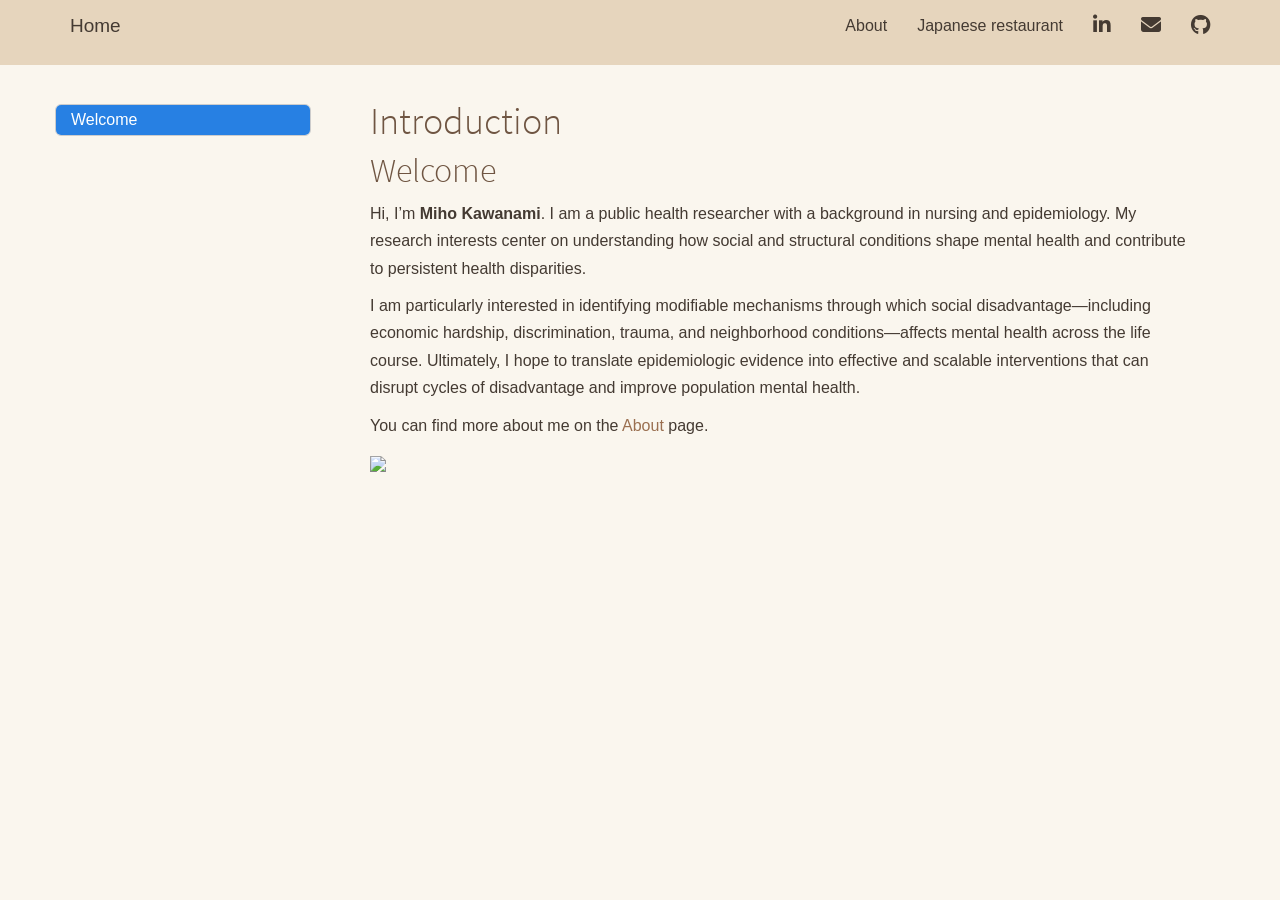
==== commit 3f66e642: "updated gmail" ====
--- a/index.html
+++ b/index.html
@@ -337,7 +337,7 @@
   </a>
 </li>
 <li>
-  <a href="mailto:mk1168@gmail.com">
+  <a href="mailto:mihok1168@gmail.com">
     <span class="fa fa-envelope fa-lg"></span>
      
   </a>
